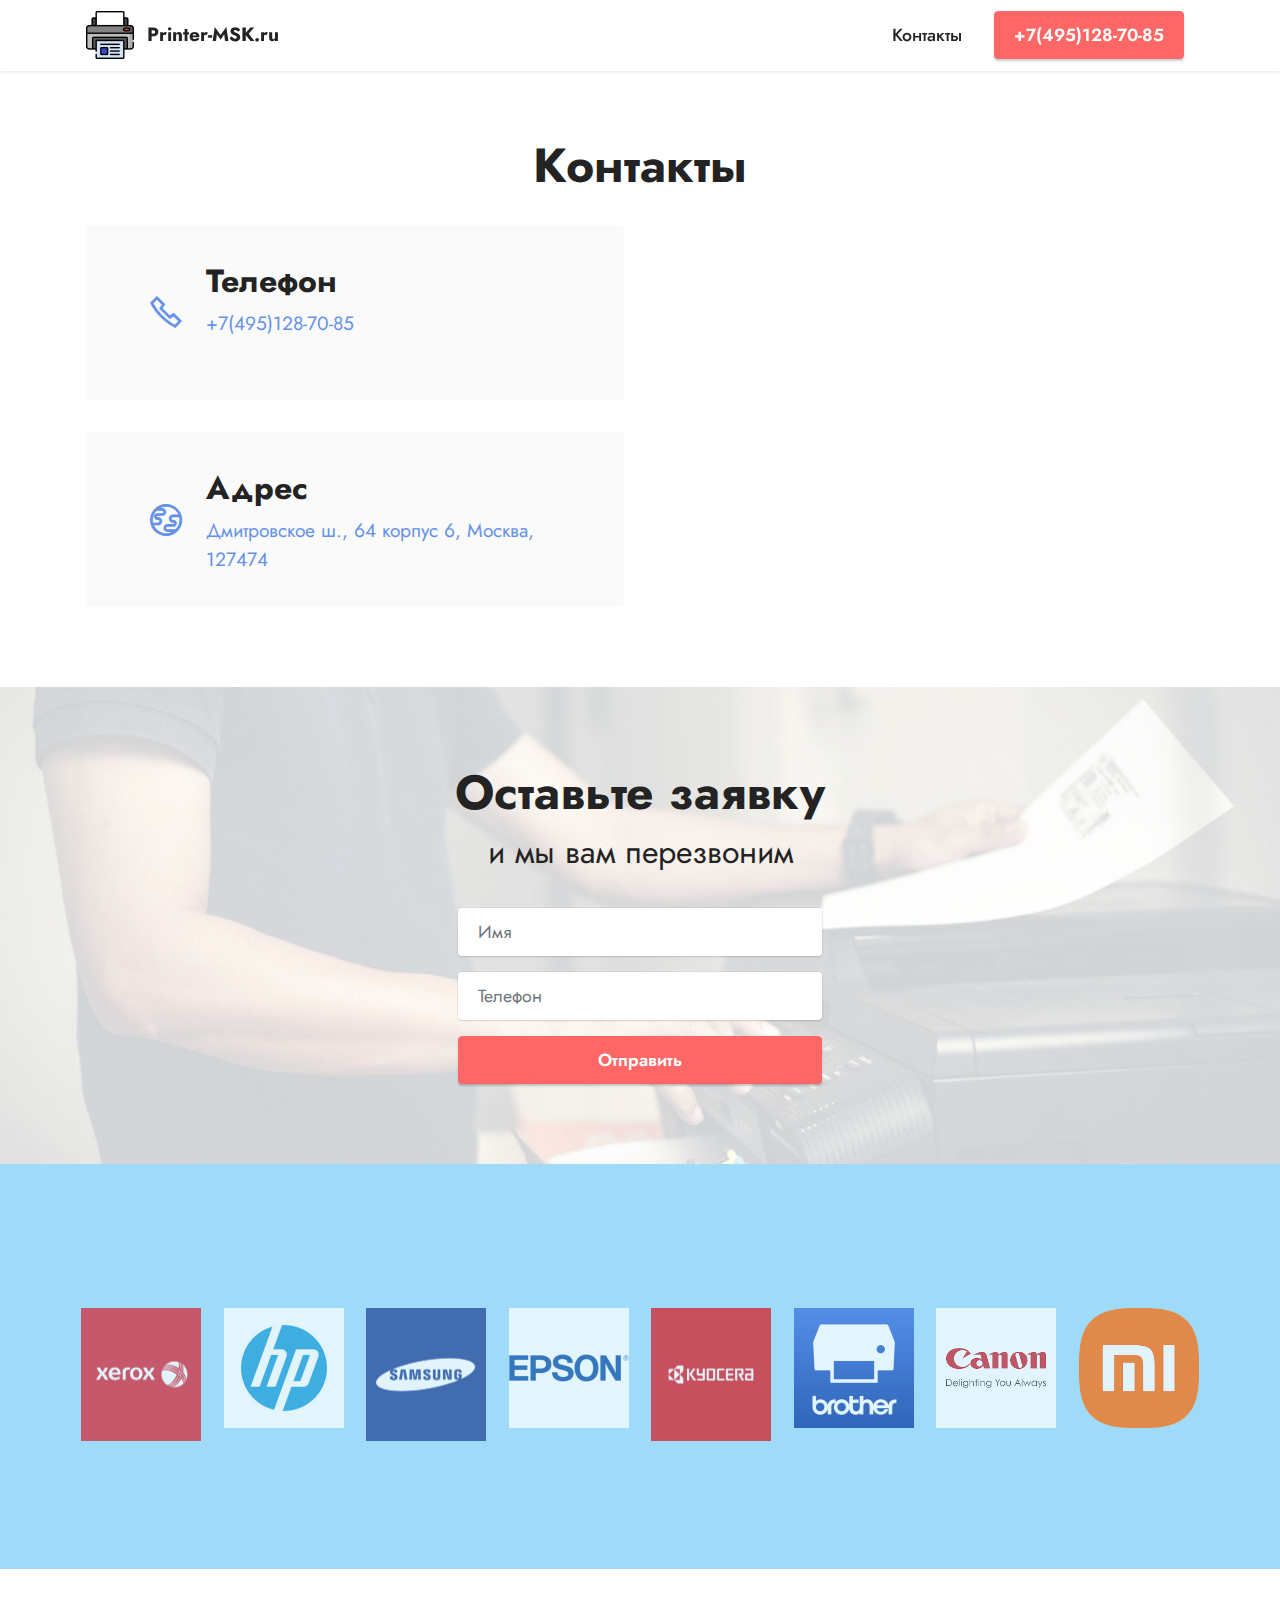
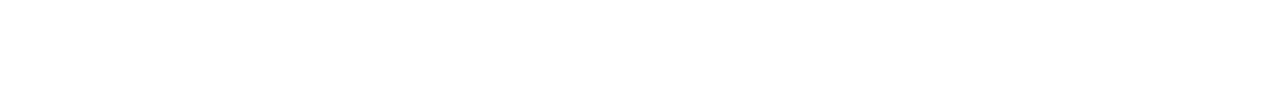
==== kontakti.html @ 03c1679a "Add files via upload" ====
<!DOCTYPE html>
<html  lang="ru">
<head>
  
  <meta charset="UTF-8">
  <meta http-equiv="X-UA-Compatible" content="IE=edge">
  
  <meta name="twitter:card" content="summary_large_image"/>
  <meta name="twitter:image:src" content="">
  <meta property="og:image" content="">
  <meta name="twitter:title" content="Контакты Printer-MSK">
  <meta name="viewport" content="width=device-width, initial-scale=1, minimum-scale=1">
  <link rel="shortcut icon" href="assets/images/3233468-128x128.png" type="image/x-icon">
  <meta name="description" content="Контакты сервисного центра Printer-MSK">
  
  
  <title>Контакты Printer-MSK</title>
  <link rel="stylesheet" href="assets/web/assets/mobirise-icons2/mobirise2.css">
  <link rel="stylesheet" href="assets/bootstrap/css/bootstrap.min.css">
  <link rel="stylesheet" href="assets/bootstrap/css/bootstrap-grid.min.css">
  <link rel="stylesheet" href="assets/bootstrap/css/bootstrap-reboot.min.css">
  <link rel="stylesheet" href="assets/dropdown/css/style.css">
  <link rel="stylesheet" href="assets/socicon/css/styles.css">
  <link rel="stylesheet" href="assets/theme/css/style.css">
  <link rel="preload" href="https://fonts.googleapis.com/css?family=Jost:100,200,300,400,500,600,700,800,900,100i,200i,300i,400i,500i,600i,700i,800i,900i&display=swap" as="style" onload="this.onload=null;this.rel='stylesheet'">
  <noscript><link rel="stylesheet" href="https://fonts.googleapis.com/css?family=Jost:100,200,300,400,500,600,700,800,900,100i,200i,300i,400i,500i,600i,700i,800i,900i&display=swap"></noscript>
  <link rel="preload" as="style" href="assets/mobirise/css/mbr-additional.css"><link rel="stylesheet" href="assets/mobirise/css/mbr-additional.css" type="text/css">
  
  
  
  
</head>
<body>

<!-- Analytics -->
<!-- Yandex.Metrika counter -->
<script type="text/javascript" >
   (function(m,e,t,r,i,k,a){m[i]=m[i]||function(){(m[i].a=m[i].a||[]).push(arguments)};
   m[i].l=1*new Date();
   for (var j = 0; j < document.scripts.length; j++) {if (document.scripts[j].src === r) { return; }}
   k=e.createElement(t),a=e.getElementsByTagName(t)[0],k.async=1,k.src=r,a.parentNode.insertBefore(k,a)})
   (window, document, "script", "https://mc.yandex.ru/metrika/tag.js", "ym");

   ym(92046784, "init", {
        clickmap:true,
        trackLinks:true,
        accurateTrackBounce:true,
        webvisor:true
   });
</script>
<noscript><div><img src="https://mc.yandex.ru/watch/92046784" style="position:absolute; left:-9999px;" alt="" /></div></noscript>
<!-- /Yandex.Metrika counter -->
<!-- /Analytics -->


  
  <section data-bs-version="5.1" class="menu menu2 cid-tsQi8rM2Gf" once="menu" id="menu2-k">
    
    <nav class="navbar navbar-dropdown navbar-fixed-top navbar-expand-lg">
        <div class="container">
            <div class="navbar-brand">
                <span class="navbar-logo">
                    <a href="/">
                        <img src="assets/images/3233468-1-96x96.png" alt="" style="height: 3rem;">
                    </a>
                </span>
                <span class="navbar-caption-wrap"><a class="navbar-caption text-black text-primary display-7" href="/">Printer-MSK.ru</a></span>
            </div>
            <button class="navbar-toggler" type="button" data-toggle="collapse" data-bs-toggle="collapse" data-target="#navbarSupportedContent" data-bs-target="#navbarSupportedContent" aria-controls="navbarNavAltMarkup" aria-expanded="false" aria-label="Toggle navigation">
                <div class="hamburger">
                    <span></span>
                    <span></span>
                    <span></span>
                    <span></span>
                </div>
            </button>
            <div class="collapse navbar-collapse" id="navbarSupportedContent">
                <ul class="navbar-nav nav-dropdown" data-app-modern-menu="true"><li class="nav-item"><a class="nav-link link text-black text-primary display-4" href="page1.html">Контакты</a></li></ul>
                
                <div class="navbar-buttons mbr-section-btn"><a class="btn btn-secondary display-4" href="tel:+74951287085">
                        +7(495)128-70-85</a></div>
            </div>
        </div>
    </nav>
</section>

<section data-bs-version="5.1" class="contacts3 map1 cid-tsOQjcZ8Kl" id="contacts3-h">

    
    
    <div class="container">
        <div class="mbr-section-head">
            <h3 class="mbr-section-title mbr-fonts-style align-center mb-0 display-2">
                <strong>Контакты</strong></h3>
            
        </div>
        <div class="row justify-content-center mt-4">
            <div class="card col-12 col-md-6">
                <div class="card-wrapper">
                    <div class="image-wrapper">
                        <span class="mbr-iconfont mobi-mbri-phone mobi-mbri"></span>
                    </div>
                    <div class="text-wrapper">
                        <h6 class="card-title mbr-fonts-style mb-1 display-5">
                            <strong>Телефон</strong></h6>
                        <p class="mbr-text mbr-fonts-style display-7">
                            <a href="tel:+7(495)128-70-85" class="text-primary">+7(495)128-70-85</a>
                        </p>
                    </div>
                </div>
                <div class="card-wrapper">
                    <div class="image-wrapper">
                        <span class="mbr-iconfont mobi-mbri-globe mobi-mbri"></span>
                    </div>
                    <div class="text-wrapper">
                        <h6 class="card-title mbr-fonts-style mb-1 display-5">
                            <strong>Адрес</strong></h6>
                        <p class="mbr-text mbr-fonts-style display-7">
                            <a href="mailto:info@site.com" class="text-primary">Дмитровское ш., 64 корпус 6, Москва, 127474</a>
                        </p>
                    </div>
                </div>
            </div>
            <div class="map-wrapper col-12 col-md-6">
                <div class="google-map"><iframe frameborder="0" style="border:0" src="https://www.google.com/maps/embed/v1/place?key=AIzaSyCZI5F_k6S1k46ujh0SNrapM89f7mJxd30&amp;q=Дмитровское ш., 64 корпус 6, Москва, 127474" allowfullscreen=""></iframe></div>
            </div>
        </div>
    </div>
</section>

<section data-bs-version="5.1" class="form6 cid-tsP9AJvXRp" id="form6-j">
    
    <div class="mbr-overlay"></div>
    <div class="container">
        <div class="mbr-section-head">
            <h3 class="mbr-section-title mbr-fonts-style align-center mb-0 display-2">
                <strong>Оставьте заявку</strong></h3>
            <h4 class="mbr-section-subtitle mbr-fonts-style align-center mb-0 mt-2 display-5">и мы вам перезвоним<strong><br><em></em></strong></h4>
        </div>
        <div class="row justify-content-center mt-4">
            <div class="col-lg-8 mx-auto mbr-form" data-form-type="formoid">
                <form action="https://mobirise.eu/" method="POST" class="mbr-form form-with-styler mx-auto" data-form-title="Form Name"><input type="hidden" name="email" data-form-email="true" value="EacUHWWs+w2r3+fu6B0LZiO6BNMjtI+cYpuDoU1CkxNSUn59cMRFJnu9eNq7JdjU2PsEpio9bXnf7VV9pPGH0Jb/5uUGToeYgIpfb3OaJuygCZadVzSYn0r6RH3wd8CX">
                    <div class="row">
                        <div hidden="hidden" data-form-alert="" class="alert alert-success col-12">Thanks for filling out the form!</div>
                        <div hidden="hidden" data-form-alert-danger="" class="alert alert-danger col-12">
                            Oops...! some problem!
                        </div>
                    </div>
                    <div class="dragArea row">
                        <div class="col-lg-12 col-md-12 col-sm-12 form-group mb-3" data-for="name">
                            <input type="text" name="name" placeholder="Имя" data-form-field="name" class="form-control" value="" id="name-form6-j">
                        </div>
                        
                        <div data-for="phone" class="col-lg-12 col-md-12 col-sm-12 form-group mb-3">
                            <input type="tel" name="phone" placeholder="Телефон" data-form-field="phone" class="form-control" value="" id="phone-form6-j">
                        </div>
                        <div class="col-auto mbr-section-btn align-center"><button type="submit" class="btn btn-secondary display-4">Отправить</button></div>
                    </div>
                </form>
            </div>
        </div>
    </div>
</section>

<section data-bs-version="5.1" class="clients1 cid-tsP9znEBJi" id="clients1-i">
    
    <div class="images-container container">
        <div class="mbr-section-head">
            
            
            
        </div>
        <div class="row justify-content-center mt-4">
            <div class="col-md-3 card">
                <img src="assets/images/447113-240x267.png" alt="Mobirise Website Builder">
            </div>
            <div class="col-md-3 card">
                <img src="assets/images/sm1620818866-240x240.jpg" alt="Mobirise Website Builder">
            </div>
            <div class="col-md-3 card">
                <img src="assets/images/164712-240x267.png" alt="Mobirise Website Builder">
            </div>
            <div class="col-md-3 card">
                <img src="assets/images/2252118062-240x240.png" alt="Mobirise Website Builder">
            </div>
            <div class="col-md-3 card">
                <img src="assets/images/447217-240x267.png" alt="Mobirise Website Builder">
            </div>
            <div class="col-md-3 card">
                <img src="assets/images/unnamed-240x240.png" alt="Mobirise Website Builder">
            </div>
            <div class="col-md-3 card">
                <img src="assets/images/images-225x225.png" alt="Mobirise Website Builder">
            </div>
            <div class="col-md-3 card">
                <img src="assets/images/xiaomi-logo-2021-.svg-200x200.png" alt="Mobirise Website Builder">
            </div>
        </div>
    </div>
</section>

<section data-bs-version="5.1" class="footer3 cid-trq1svcQj8 mbr-reveal" once="footers" id="footer3-g">

    

    

    <div class="container">
        <div class="media-container-row align-center mbr-white">
            
            
            <div class="row row-copirayt">
                <p class="mbr-text mb-0 mbr-fonts-style mbr-white align-center display-7">
                    © Copyright 2023 <a href="http://printer-msk.ru" class="text-primary">Printer-MSK</a>. Все права защищены.
                </p>
            </div>
        </div>
    </div>
</section><section><a href="https://mobiri.se"></a><a href="https://mobiri.se"></a></section><script src="assets/bootstrap/js/bootstrap.bundle.min.js"></script>  <script src="assets/smoothscroll/smooth-scroll.js"></script>  <script src="assets/ytplayer/index.js"></script>  <script src="assets/dropdown/js/navbar-dropdown.js"></script>  <script src="assets/theme/js/script.js"></script>  <script src="assets/formoid/formoid.min.js"></script>  
  
  
</body>
</html>
---- assets/web/assets/mobirise-icons2/mobirise2.css ----
@font-face {
  font-family: 'Moririse2';
  font-display: swap;
  src:  url('mobirise2.eot?f2bix4');
  src:  url('mobirise2.eot?f2bix4#iefix') format('embedded-opentype'),
    url('mobirise2.ttf?f2bix4') format('truetype'),
    url('mobirise2.woff?f2bix4') format('woff'),
    url('mobirise2.svg?f2bix4#mobirise2') format('svg');
  font-weight: normal;
  font-style: normal;
}

[class^="mobi-"], [class*=" mobi-"] {
  /* use !important to prevent issues with browser extensions that change fonts */
  font-family: 'Moririse2' !important;
  speak: none;
  font-style: normal;
  font-weight: normal;
  font-variant: normal;
  text-transform: none;
  line-height: 1;

  /* Better Font Rendering =========== */
  -webkit-font-smoothing: antialiased;
  -moz-osx-font-smoothing: grayscale;
}

.mobi-mbri-add-submenu:before {
  content: "\e900";
}
.mobi-mbri-alert:before {
  content: "\e901";
}
.mobi-mbri-align-center:before {
  content: "\e902";
}
.mobi-mbri-align-justify:before {
  content: "\e903";
}
.mobi-mbri-align-left:before {
  content: "\e904";
}
.mobi-mbri-align-right:before {
  content: "\e905";
}
.mobi-mbri-android:before {
  content: "\e906";
}
.mobi-mbri-apple:before {
  content: "\e907";
}
.mobi-mbri-arrow-down:before {
  content: "\e908";
}
.mobi-mbri-arrow-next:before {
  content: "\e909";
}
.mobi-mbri-arrow-prev:before {
  content: "\e90a";
}
.mobi-mbri-arrow-up:before {
  content: "\e90b";
}
.mobi-mbri-bold:before {
  content: "\e90c";
}
.mobi-mbri-bookmark:before {
  content: "\e90d";
}
.mobi-mbri-bootstrap:before {
  content: "\e90e";
}
.mobi-mbri-briefcase:before {
  content: "\e90f";
}
.mobi-mbri-browse:before {
  content: "\e910";
}
.mobi-mbri-bulleted-list:before {
  content: "\e911";
}
.mobi-mbri-calendar:before {
  content: "\e912";
}
.mobi-mbri-camera:before {
  content: "\e913";
}
.mobi-mbri-cart-add:before {
  content: "\e914";
}
.mobi-mbri-cart-full:before {
  content: "\e915";
}
.mobi-mbri-cash:before {
  content: "\e916";
}
.mobi-mbri-change-style:before {
  content: "\e917";
}
.mobi-mbri-chat:before {
  content: "\e918";
}
.mobi-mbri-clock:before {
  content: "\e919";
}
.mobi-mbri-close:before {
  content: "\e91a";
}
.mobi-mbri-cloud:before {
  content: "\e91b";
}
.mobi-mbri-code:before {
  content: "\e91c";
}
.mobi-mbri-contact-form:before {
  content: "\e91d";
}
.mobi-mbri-credit-card:before {
  content: "\e91e";
}
.mobi-mbri-cursor-click:before {
  content: "\e91f";
}
.mobi-mbri-cust-feedback:before {
  content: "\e920";
}
.mobi-mbri-database:before {
  content: "\e921";
}
.mobi-mbri-delivery:before {
  content: "\e922";
}
.mobi-mbri-desktop:before {
  content: "\e923";
}
.mobi-mbri-devices:before {
  content: "\e924";
}
.mobi-mbri-down:before {
  content: "\e925";
}
.mobi-mbri-download-2:before {
  content: "\e926";
}
.mobi-mbri-download:before {
  content: "\e927";
}
.mobi-mbri-drag-n-drop-2:before {
  content: "\e928";
}
.mobi-mbri-drag-n-drop:before {
  content: "\e929";
}
.mobi-mbri-edit-2:before {
  content: "\e92a";
}
.mobi-mbri-edit:before {
  content: "\e92b";
}
.mobi-mbri-error:before {
  content: "\e92c";
}
.mobi-mbri-extension:before {
  content: "\e92d";
}
.mobi-mbri-features:before {
  content: "\e92e";
}
.mobi-mbri-file:before {
  content: "\e92f";
}
.mobi-mbri-flag:before {
  content: "\e930";
}
.mobi-mbri-folder:before {
  content: "\e931";
}
.mobi-mbri-gift:before {
  content: "\e932";
}
.mobi-mbri-github:before {
  content: "\e933";
}
.mobi-mbri-globe-2:before {
  content: "\e934";
}
.mobi-mbri-globe:before {
  content: "\e935";
}
.mobi-mbri-growing-chart:before {
  content: "\e936";
}
.mobi-mbri-hearth:before {
  content: "\e937";
}
.mobi-mbri-help:before {
  content: "\e938";
}
.mobi-mbri-home:before {
  content: "\e939";
}
.mobi-mbri-hot-cup:before {
  content: "\e93a";
}
.mobi-mbri-idea:before {
  content: "\e93b";
}
.mobi-mbri-image-gallery:before {
  content: "\e93c";
}
.mobi-mbri-image-slider:before {
  content: "\e93d";
}
.mobi-mbri-info:before {
  content: "\e93e";
}
.mobi-mbri-italic:before {
  content: "\e93f";
}
.mobi-mbri-key:before {
  content: "\e940";
}
.mobi-mbri-laptop:before {
  content: "\e941";
}
.mobi-mbri-layers:before {
  content: "\e942";
}
.mobi-mbri-left-right:before {
  content: "\e943";
}
.mobi-mbri-left:before {
  content: "\e944";
}
.mobi-mbri-letter:before {
  content: "\e945";
}
.mobi-mbri-like:before {
  content: "\e946";
}
.mobi-mbri-link:before {
  content: "\e947";
}
.mobi-mbri-lock:before {
  content: "\e948";
}
.mobi-mbri-login:before {
  content: "\e949";
}
.mobi-mbri-logout:before {
  content: "\e94a";
}
.mobi-mbri-magic-stick:before {
  content: "\e94b";
}
.mobi-mbri-map-pin:before {
  content: "\e94c";
}
.mobi-mbri-menu:before {
  content: "\e94d";
}
.mobi-mbri-mobile-2:before {
  content: "\e94e";
}
.mobi-mbri-mobile-horizontal:before {
  content: "\e94f";
}
.mobi-mbri-mobile:before {
  content: "\e950";
}
.mobi-mbri-mobirise:before {
  content: "\e951";
}
.mobi-mbri-more-horizontal:before {
  content: "\e952";
}
.mobi-mbri-more-vertical:before {
  content: "\e953";
}
.mobi-mbri-music:before {
  content: "\e954";
}
.mobi-mbri-new-file:before {
  content: "\e955";
}
.mobi-mbri-numbered-list:before {
  content: "\e956";
}
.mobi-mbri-opened-folder:before {
  content: "\e957";
}
.mobi-mbri-pages:before {
  content: "\e958";
}
.mobi-mbri-paper-plane:before {
  content: "\e959";
}
.mobi-mbri-paperclip:before {
  content: "\e95a";
}
.mobi-mbri-phone:before {
  content: "\e95b";
}
.mobi-mbri-photo:before {
  content: "\e95c";
}
.mobi-mbri-photos:before {
  content: "\e95d";
}
.mobi-mbri-pin:before {
  content: "\e95e";
}
.mobi-mbri-play:before {
  content: "\e95f";
}
.mobi-mbri-plus:before {
  content: "\e960";
}
.mobi-mbri-preview:before {
  content: "\e961";
}
.mobi-mbri-print:before {
  content: "\e962";
}
.mobi-mbri-protect:before {
  content: "\e963";
}
.mobi-mbri-question:before {
  content: "\e964";
}
.mobi-mbri-quote-left:before {
  content: "\e965";
}
.mobi-mbri-quote-right:before {
  content: "\e966";
}
.mobi-mbri-redo:before {
  content: "\e967";
}
.mobi-mbri-refresh:before {
  content: "\e968";
}
.mobi-mbri-responsive-2:before {
  content: "\e969";
}
.mobi-mbri-responsive:before {
  content: "\e96a";
}
.mobi-mbri-right:before {
  content: "\e96b";
}
.mobi-mbri-rocket:before {
  content: "\e96c";
}
.mobi-mbri-sad-face:before {
  content: "\e96d";
}
.mobi-mbri-sale:before {
  content: "\e96e";
}
.mobi-mbri-save:before {
  content: "\e96f";
}
.mobi-mbri-search:before {
  content: "\e970";
}
.mobi-mbri-setting-2:before {
  content: "\e971";
}
.mobi-mbri-setting-3:before {
  content: "\e972";
}
.mobi-mbri-setting:before {
  content: "\e973";
}
.mobi-mbri-share:before {
  content: "\e974";
}
.mobi-mbri-shopping-bag:before {
  content: "\e975";
}
.mobi-mbri-shopping-basket:before {
  content: "\e976";
}
.mobi-mbri-shopping-cart:before {
  content: "\e977";
}
.mobi-mbri-sites:before {
  content: "\e978";
}
.mobi-mbri-smile-face:before {
  content: "\e979";
}
.mobi-mbri-speed:before {
  content: "\e97a";
}
.mobi-mbri-star:before {
  content: "\e97b";
}
.mobi-mbri-success:before {
  content: "\e97c";
}
.mobi-mbri-sun:before {
  content: "\e97d";
}
.mobi-mbri-sun2:before {
  content: "\e97e";
}
.mobi-mbri-tablet-vertical:before {
  content: "\e97f";
}
.mobi-mbri-tablet:before {
  content: "\e980";
}
.mobi-mbri-target:before {
  content: "\e981";
}
.mobi-mbri-timer:before {
  content: "\e982";
}
.mobi-mbri-to-ftp:before {
  content: "\e983";
}
.mobi-mbri-to-local-drive:before {
  content: "\e984";
}
.mobi-mbri-touch-swipe:before {
  content: "\e985";
}
.mobi-mbri-touch:before {
  content: "\e986";
}
.mobi-mbri-trash:before {
  content: "\e987";
}
.mobi-mbri-underline:before {
  content: "\e988";
}
.mobi-mbri-undo:before {
  content: "\e989";
}
.mobi-mbri-unlink:before {
  content: "\e98a";
}
.mobi-mbri-unlock:before {
  content: "\e98b";
}
.mobi-mbri-up-down:before {
  content: "\e98c";
}
.mobi-mbri-up:before {
  content: "\e98d";
}
.mobi-mbri-update:before {
  content: "\e98e";
}
.mobi-mbri-upload-2:before {
  content: "\e98f";
}
.mobi-mbri-upload:before {
  content: "\e990";
}
.mobi-mbri-user-2:before {
  content: "\e991";
}
.mobi-mbri-user:before {
  content: "\e992";
}
.mobi-mbri-users:before {
  content: "\e993";
}
.mobi-mbri-video-play:before {
  content: "\e994";
}
.mobi-mbri-video:before {
  content: "\e995";
}
.mobi-mbri-watch:before {
  content: "\e996";
}
.mobi-mbri-website-theme-2:before {
  content: "\e997";
}
.mobi-mbri-website-theme:before {
  content: "\e998";
}
.mobi-mbri-wifi:before {
  content: "\e999";
}
.mobi-mbri-windows:before {
  content: "\e99a";
}
.mobi-mbri-zoom-in:before {
  content: "\e99b";
}
.mobi-mbri-zoom-out:before {
  content: "\e99c";
}
---- assets/dropdown/css/style.css ----
.navbar-dropdown {
  left: 0;
  padding: 0;
  position: absolute;
  right: 0;
  top: 0;
  transition: all 0.45s ease;
  z-index: 1030;
  background: #282828; }
  .navbar-dropdown .navbar-logo {
    margin-right: 0.8rem;
    transition: margin 0.3s ease-in-out;
    vertical-align: middle; }
    .navbar-dropdown .navbar-logo img {
      height: 3.125rem;
      transition: all 0.3s ease-in-out; }
    .navbar-dropdown .navbar-logo.mbr-iconfont {
      font-size: 3.125rem;
      line-height: 3.125rem; }
  .navbar-dropdown .navbar-caption {
    font-weight: 700;
    white-space: normal;
    vertical-align: -4px;
    line-height: 3.125rem !important; }
    .navbar-dropdown .navbar-caption, .navbar-dropdown .navbar-caption:hover {
      color: inherit;
      text-decoration: none; }
  .navbar-dropdown .mbr-iconfont + .navbar-caption {
    vertical-align: -1px; }
  .navbar-dropdown.navbar-fixed-top {
    position: fixed; }
  .navbar-dropdown .navbar-brand span {
    vertical-align: -4px; }
  .navbar-dropdown.bg-color.transparent {
    background: none; }
  .navbar-dropdown.navbar-short .navbar-brand {
    padding: 0.625rem 0; }
    .navbar-dropdown.navbar-short .navbar-brand span {
      vertical-align: -1px; }
  .navbar-dropdown.navbar-short .navbar-caption {
    line-height: 2.375rem !important;
    vertical-align: -2px; }
  .navbar-dropdown.navbar-short .navbar-logo {
    margin-right: 0.5rem; }
    .navbar-dropdown.navbar-short .navbar-logo img {
      height: 2.375rem; }
    .navbar-dropdown.navbar-short .navbar-logo.mbr-iconfont {
      font-size: 2.375rem;
      line-height: 2.375rem; }
  .navbar-dropdown.navbar-short .mbr-table-cell {
    height: 3.625rem; }
  .navbar-dropdown .navbar-close {
    left: 0.6875rem;
    position: fixed;
    top: 0.75rem;
    z-index: 1000; }
  .navbar-dropdown .hamburger-icon {
    content: "";
    display: inline-block;
    vertical-align: middle;
    width: 16px;
    -webkit-box-shadow: 0 -6px 0 1px #282828,0 0 0 1px #282828,0 6px 0 1px #282828;
    -moz-box-shadow: 0 -6px 0 1px #282828,0 0 0 1px #282828,0 6px 0 1px #282828;
    box-shadow: 0 -6px 0 1px #282828,0 0 0 1px #282828,0 6px 0 1px #282828; }

.dropdown-menu .dropdown-toggle[data-toggle="dropdown-submenu"]::after {
  border-bottom: 0.35em solid transparent;
  border-left: 0.35em solid;
  border-right: 0;
  border-top: 0.35em solid transparent;
  margin-left: 0.3rem; }

.dropdown-menu .dropdown-item:focus {
  outline: 0; }

.nav-dropdown {
  font-size: 0.75rem;
  font-weight: 500;
  height: auto !important; }
  .nav-dropdown .nav-btn {
    padding-left: 1rem; }
  .nav-dropdown .link {
    margin: .667em 1.667em;
    font-weight: 500;
    padding: 0;
    transition: color .2s ease-in-out; }
    .nav-dropdown .link.dropdown-toggle {
      margin-right: 2.583em; }
      .nav-dropdown .link.dropdown-toggle::after {
        margin-left: .25rem;
        border-top: 0.35em solid;
        border-right: 0.35em solid transparent;
        border-left: 0.35em solid transparent;
        border-bottom: 0; }
      .nav-dropdown .link.dropdown-toggle[aria-expanded="true"] {
        margin: 0;
        padding: 0.667em 3.263em  0.667em 1.667em; }
  .nav-dropdown .link::after,
  .nav-dropdown .dropdown-item::after {
    color: inherit; }
  .nav-dropdown .btn {
    font-size: 0.75rem;
    font-weight: 700;
    letter-spacing: 0;
    margin-bottom: 0;
    padding-left: 1.25rem;
    padding-right: 1.25rem; }
  .nav-dropdown .dropdown-menu {
    border-radius: 0;
    border: 0;
    left: 0;
    margin: 0;
    padding-bottom: 1.25rem;
    padding-top: 1.25rem;
    position: relative; }
  .nav-dropdown .dropdown-submenu {
    margin-left: 0.125rem;
    top: 0; }
  .nav-dropdown .dropdown-item {
    font-weight: 500;
    line-height: 2;
    padding: 0.3846em 4.615em 0.3846em 1.5385em;
    position: relative;
    transition: color .2s ease-in-out, background-color .2s ease-in-out; }
    .nav-dropdown .dropdown-item::after {
      margin-top: -0.3077em;
      position: absolute;
      right: 1.1538em;
      top: 50%; }
    .nav-dropdown .dropdown-item:focus, .nav-dropdown .dropdown-item:hover {
      background: none; }

@media (max-width: 767px) {
  .nav-dropdown.navbar-toggleable-sm {
    bottom: 0;
    display: none;
    left: 0;
    overflow-x: hidden;
    position: fixed;
    top: 0;
    transform: translateX(-100%);
    -ms-transform: translateX(-100%);
    -webkit-transform: translateX(-100%);
    width: 18.75rem;
    z-index: 999; } }
.nav-dropdown.navbar-toggleable-xl {
  bottom: 0;
  display: none;
  left: 0;
  overflow-x: hidden;
  position: fixed;
  top: 0;
  transform: translateX(-100%);
  -ms-transform: translateX(-100%);
  -webkit-transform: translateX(-100%);
  width: 18.75rem;
  z-index: 999; }

.nav-dropdown-sm {
  display: block !important;
  overflow-x: hidden;
  overflow: auto;
  padding-top: 3.875rem; }
  .nav-dropdown-sm::after {
    content: "";
    display: block;
    height: 3rem;
    width: 100%; }
  .nav-dropdown-sm.collapse.in ~ .navbar-close {
    display: block !important; }
  .nav-dropdown-sm.collapsing, .nav-dropdown-sm.collapse.in {
    transform: translateX(0);
    -ms-transform: translateX(0);
    -webkit-transform: translateX(0);
    transition: all 0.25s ease-out;
    -webkit-transition: all 0.25s ease-out;
    background: #282828; }
  .nav-dropdown-sm.collapsing[aria-expanded="false"] {
    transform: translateX(-100%);
    -ms-transform: translateX(-100%);
    -webkit-transform: translateX(-100%); }
  .nav-dropdown-sm .nav-item {
    display: block;
    margin-left: 0 !important;
    padding-left: 0; }
  .nav-dropdown-sm .link,
  .nav-dropdown-sm .dropdown-item {
    border-top: 1px dotted rgba(255, 255, 255, 0.1);
    font-size: 0.8125rem;
    line-height: 1.6;
    margin: 0 !important;
    padding: 0.875rem 2.4rem 0.875rem 1.5625rem !important;
    position: relative;
    white-space: normal; }
    .nav-dropdown-sm .link:focus, .nav-dropdown-sm .link:hover,
    .nav-dropdown-sm .dropdown-item:focus,
    .nav-dropdown-sm .dropdown-item:hover {
      background: rgba(0, 0, 0, 0.2) !important;
      color: #c0a375; }
  .nav-dropdown-sm .nav-btn {
    position: relative;
    padding: 1.5625rem 1.5625rem 0 1.5625rem; }
    .nav-dropdown-sm .nav-btn::before {
      border-top: 1px dotted rgba(255, 255, 255, 0.1);
      content: "";
      left: 0;
      position: absolute;
      top: 0;
      width: 100%; }
    .nav-dropdown-sm .nav-btn + .nav-btn {
      padding-top: 0.625rem; }
      .nav-dropdown-sm .nav-btn + .nav-btn::before {
        display: none; }
  .nav-dropdown-sm .btn {
    padding: 0.625rem 0; }
  .nav-dropdown-sm .dropdown-toggle[data-toggle="dropdown-submenu"]::after {
    margin-left: .25rem;
    border-top: 0.35em solid;
    border-right: 0.35em solid transparent;
    border-left: 0.35em solid transparent;
    border-bottom: 0; }
  .nav-dropdown-sm .dropdown-toggle[data-toggle="dropdown-submenu"][aria-expanded="true"]::after {
    border-top: 0;
    border-right: 0.35em solid transparent;
    border-left: 0.35em solid transparent;
    border-bottom: 0.35em solid; }
  .nav-dropdown-sm .dropdown-menu {
    margin: 0;
    padding: 0;
    position: relative;
    top: 0;
    left: 0;
    width: 100%;
    border: 0;
    float: none;
    border-radius: 0;
    background: none; }
  .nav-dropdown-sm .dropdown-submenu {
    left: 100%;
    margin-left: 0.125rem;
    margin-top: -1.25rem;
    top: 0; }

.navbar-toggleable-sm .nav-dropdown .dropdown-menu {
  position: absolute; }

.navbar-toggleable-sm .nav-dropdown .dropdown-submenu {
  left: 100%;
  margin-left: 0.125rem;
  margin-top: -1.25rem;
  top: 0; }

.navbar-toggleable-sm.opened .nav-dropdown .dropdown-menu {
  position: relative; }

.navbar-toggleable-sm.opened .nav-dropdown .dropdown-submenu {
  left: 0;
  margin-left: 00rem;
  margin-top: 0rem;
  top: 0; }

.is-builder .nav-dropdown.collapsing {
  transition: none !important; }
---- assets/socicon/css/styles.css ----
@charset "UTF-8";

@font-face {
  font-family: 'Socicon';
  src:  url('../fonts/socicon.eot');
  src:  url('../fonts/socicon.eot?#iefix') format('embedded-opentype'),
    url('../fonts/socicon.woff2') format('woff2'),
    url('../fonts/socicon.ttf') format('truetype'),
    url('../fonts/socicon.woff') format('woff'),
    url('../fonts/socicon.svg#socicon') format('svg');
  font-weight: normal;
  font-style: normal;
  font-display: swap;
}

[data-icon]:before {
  font-family: "socicon" !important;
  content: attr(data-icon);
  font-style: normal !important;
  font-weight: normal !important;
  font-variant: normal !important;
  text-transform: none !important;
  speak: none;
  line-height: 1;
  -webkit-font-smoothing: antialiased;
  -moz-osx-font-smoothing: grayscale;
}

[class^="socicon-"], [class*=" socicon-"] {
  /* use !important to prevent issues with browser extensions that change fonts */
  font-family: 'Socicon' !important;
  speak: none;
  font-style: normal;
  font-weight: normal;
  font-variant: normal;
  text-transform: none;
  line-height: 1;

  /* Better Font Rendering =========== */
  -webkit-font-smoothing: antialiased;
  -moz-osx-font-smoothing: grayscale;
}

.socicon-eitaa:before {
  content: "\e97c";
}
.socicon-soroush:before {
  content: "\e97d";
}
.socicon-bale:before {
  content: "\e97e";
}
.socicon-zazzle:before {
  content: "\e97b";
}
.socicon-society6:before {
  content: "\e97a";
}
.socicon-redbubble:before {
  content: "\e979";
}
.socicon-avvo:before {
  content: "\e978";
}
.socicon-stitcher:before {
  content: "\e977";
}
.socicon-googlehangouts:before {
  content: "\e974";
}
.socicon-dlive:before {
  content: "\e975";
}
.socicon-vsco:before {
  content: "\e976";
}
.socicon-flipboard:before {
  content: "\e973";
}
.socicon-ubuntu:before {
  content: "\e958";
}
.socicon-artstation:before {
  content: "\e959";
}
.socicon-invision:before {
  content: "\e95a";
}
.socicon-torial:before {
  content: "\e95b";
}
.socicon-collectorz:before {
  content: "\e95c";
}
.socicon-seenthis:before {
  content: "\e95d";
}
.socicon-googleplaymusic:before {
  content: "\e95e";
}
.socicon-debian:before {
  content: "\e95f";
}
.socicon-filmfreeway:before {
  content: "\e960";
}
.socicon-gnome:before {
  content: "\e961";
}
.socicon-itchio:before {
  content: "\e962";
}
.socicon-jamendo:before {
  content: "\e963";
}
.socicon-mix:before {
  content: "\e964";
}
.socicon-sharepoint:before {
  content: "\e965";
}
.socicon-tinder:before {
  content: "\e966";
}
.socicon-windguru:before {
  content: "\e967";
}
.socicon-cdbaby:before {
  content: "\e968";
}
.socicon-elementaryos:before {
  content: "\e969";
}
.socicon-stage32:before {
  content: "\e96a";
}
.socicon-tiktok:before {
  content: "\e96b";
}
.socicon-gitter:before {
  content: "\e96c";
}
.socicon-letterboxd:before {
  content: "\e96d";
}
.socicon-threema:before {
  content: "\e96e";
}
.socicon-splice:before {
  content: "\e96f";
}
.socicon-metapop:before {
  content: "\e970";
}
.socicon-naver:before {
  content: "\e971";
}
.socicon-remote:before {
  content: "\e972";
}
.socicon-internet:before {
  content: "\e957";
}
.socicon-moddb:before {
  content: "\e94b";
}
.socicon-indiedb:before {
  content: "\e94c";
}
.socicon-traxsource:before {
  content: "\e94d";
}
.socicon-gamefor:before {
  content: "\e94e";
}
.socicon-pixiv:before {
  content: "\e94f";
}
.socicon-myanimelist:before {
  content: "\e950";
}
.socicon-blackberry:before {
  content: "\e951";
}
.socicon-wickr:before {
  content: "\e952";
}
.socicon-spip:before {
  content: "\e953";
}
.socicon-napster:before {
  content: "\e954";
}
.socicon-beatport:before {
  content: "\e955";
}
.socicon-hackerone:before {
  content: "\e956";
}
.socicon-hackernews:before {
  content: "\e946";
}
.socicon-smashwords:before {
  content: "\e947";
}
.socicon-kobo:before {
  content: "\e948";
}
.socicon-bookbub:before {
  content: "\e949";
}
.socicon-mailru:before {
  content: "\e94a";
}
.socicon-gitlab:before {
  content: "\e945";
}
.socicon-instructables:before {
  content: "\e944";
}
.socicon-portfolio:before {
  content: "\e943";
}
.socicon-codered:before {
  content: "\e940";
}
.socicon-origin:before {
  content: "\e941";
}
.socicon-nextdoor:before {
  content: "\e942";
}
.socicon-udemy:before {
  content: "\e93f";
}
.socicon-livemaster:before {
  content: "\e93e";
}
.socicon-crunchbase:before {
  content: "\e93b";
}
.socicon-homefy:before {
  content: "\e93c";
}
.socicon-calendly:before {
  content: "\e93d";
}
.socicon-realtor:before {
  content: "\e90f";
}
.socicon-tidal:before {
  content: "\e910";
}
.socicon-qobuz:before {
  content: "\e911";
}
.socicon-natgeo:before {
  content: "\e912";
}
.socicon-mastodon:before {
  content: "\e913";
}
.socicon-unsplash:before {
  content: "\e914";
}
.socicon-homeadvisor:before {
  content: "\e915";
}
.socicon-angieslist:before {
  content: "\e916";
}
.socicon-codepen:before {
  content: "\e917";
}
.socicon-slack:before {
  content: "\e918";
}
.socicon-openaigym:before {
  content: "\e919";
}
.socicon-logmein:before {
  content: "\e91a";
}
.socicon-fiverr:before {
  content: "\e91b";
}
.socicon-gotomeeting:before {
  content: "\e91c";
}
.socicon-aliexpress:before {
  content: "\e91d";
}
.socicon-guru:before {
  content: "\e91e";
}
.socicon-appstore:before {
  content: "\e91f";
}
.socicon-homes:before {
  content: "\e920";
}
.socicon-zoom:before {
  content: "\e921";
}
.socicon-alibaba:before {
  content: "\e922";
}
.socicon-craigslist:before {
  content: "\e923";
}
.socicon-wix:before {
  content: "\e924";
}
.socicon-redfin:before {
  content: "\e925";
}
.socicon-googlecalendar:before {
  content: "\e926";
}
.socicon-shopify:before {
  content: "\e927";
}
.socicon-freelancer:before {
  content: "\e928";
}
.socicon-seedrs:before {
  content: "\e929";
}
.socicon-bing:before {
  content: "\e92a";
}
.socicon-doodle:before {
  content: "\e92b";
}
.socicon-bonanza:before {
  content: "\e92c";
}
.socicon-squarespace:before {
  content: "\e92d";
}
.socicon-toptal:before {
  content: "\e92e";
}
.socicon-gust:before {
  content: "\e92f";
}
.socicon-ask:before {
  content: "\e930";
}
.socicon-trulia:before {
  content: "\e931";
}
.socicon-loomly:before {
  content: "\e932";
}
.socicon-ghost:before {
  content: "\e933";
}
.socicon-upwork:before {
  content: "\e934";
}
.socicon-fundable:before {
  content: "\e935";
}
.socicon-booking:before {
  content: "\e936";
}
.socicon-googlemaps:before {
  content: "\e937";
}
.socicon-zillow:before {
  content: "\e938";
}
.socicon-niconico:before {
  content: "\e939";
}
.socicon-toneden:before {
  content: "\e93a";
}
.socicon-augment:before {
  content: "\e908";
}
.socicon-bitbucket:before {
  content: "\e909";
}
.socicon-fyuse:before {
  content: "\e90a";
}
.socicon-yt-gaming:before {
  content: "\e90b";
}
.socicon-sketchfab:before {
  content: "\e90c";
}
.socicon-mobcrush:before {
  content: "\e90d";
}
.socicon-microsoft:before {
  content: "\e90e";
}
.socicon-pandora:before {
  content: "\e907";
}
.socicon-messenger:before {
  content: "\e906";
}
.socicon-gamewisp:before {
  content: "\e905";
}
.socicon-bloglovin:before {
  content: "\e904";
}
.socicon-tunein:before {
  content: "\e903";
}
.socicon-gamejolt:before {
  content: "\e901";
}
.socicon-trello:before {
  content: "\e902";
}
.socicon-spreadshirt:before {
  content: "\e900";
}
.socicon-500px:before {
  content: "\e000";
}
.socicon-8tracks:before {
  content: "\e001";
}
.socicon-airbnb:before {
  content: "\e002";
}
.socicon-alliance:before {
  content: "\e003";
}
.socicon-amazon:before {
  content: "\e004";
}
.socicon-amplement:before {
  content: "\e005";
}
.socicon-android:before {
  content: "\e006";
}
.socicon-angellist:before {
  content: "\e007";
}
.socicon-apple:before {
  content: "\e008";
}
.socicon-appnet:before {
  content: "\e009";
}
.socicon-baidu:before {
  content: "\e00a";
}
.socicon-bandcamp:before {
  content: "\e00b";
}
.socicon-battlenet:before {
  content: "\e00c";
}
.socicon-mixer:before {
  content: "\e00d";
}
.socicon-bebee:before {
  content: "\e00e";
}
.socicon-bebo:before {
  content: "\e00f";
}
.socicon-behance:before {
  content: "\e010";
}
.socicon-blizzard:before {
  content: "\e011";
}
.socicon-blogger:before {
  content: "\e012";
}
.socicon-buffer:before {
  content: "\e013";
}
.socicon-chrome:before {
  content: "\e014";
}
.socicon-coderwall:before {
  content: "\e015";
}
.socicon-curse:before {
  content: "\e016";
}
.socicon-dailymotion:before {
  content: "\e017";
}
.socicon-deezer:before {
  content: "\e018";
}
.socicon-delicious:before {
  content: "\e019";
}
.socicon-deviantart:before {
  content: "\e01a";
}
.socicon-diablo:before {
  content: "\e01b";
}
.socicon-digg:before {
  content: "\e01c";
}
.socicon-discord:before {
  content: "\e01d";
}
.socicon-disqus:before {
  content: "\e01e";
}
.socicon-douban:before {
  content: "\e01f";
}
.socicon-draugiem:before {
  content: "\e020";
}
.socicon-dribbble:before {
  content: "\e021";
}
.socicon-drupal:before {
  content: "\e022";
}
.socicon-ebay:before {
  content: "\e023";
}
.socicon-ello:before {
  content: "\e024";
}
.socicon-endomodo:before {
  content: "\e025";
}
.socicon-envato:before {
  content: "\e026";
}
.socicon-etsy:before {
  content: "\e027";
}
.socicon-facebook:before {
  content: "\e028";
}
.socicon-feedburner:before {
  content: "\e029";
}
.socicon-filmweb:before {
  content: "\e02a";
}
.socicon-firefox:before {
  content: "\e02b";
}
.socicon-flattr:before {
  content: "\e02c";
}
.socicon-flickr:before {
  content: "\e02d";
}
.socicon-formulr:before {
  content: "\e02e";
}
.socicon-forrst:before {
  content: "\e02f";
}
.socicon-foursquare:before {
  content: "\e030";
}
.socicon-friendfeed:before {
  content: "\e031";
}
.socicon-github:before {
  content: "\e032";
}
.socicon-goodreads:before {
  content: "\e033";
}
.socicon-google:before {
  content: "\e034";
}
.socicon-googlescholar:before {
  content: "\e035";
}
.socicon-googlegroups:before {
  content: "\e036";
}
.socicon-googlephotos:before {
  content: "\e037";
}
.socicon-googleplus:before {
  content: "\e038";
}
.socicon-grooveshark:before {
  content: "\e039";
}
.socicon-hackerrank:before {
  content: "\e03a";
}
.socicon-hearthstone:before {
  content: "\e03b";
}
.socicon-hellocoton:before {
  content: "\e03c";
}
.socicon-heroes:before {
  content: "\e03d";
}
.socicon-smashcast:before {
  content: "\e03e";
}
.socicon-horde:before {
  content: "\e03f";
}
.socicon-houzz:before {
  content: "\e040";
}
.socicon-icq:before {
  content: "\e041";
}
.socicon-identica:before {
  content: "\e042";
}
.socicon-imdb:before {
  content: "\e043";
}
.socicon-instagram:before {
  content: "\e044";
}
.socicon-issuu:before {
  content: "\e045";
}
.socicon-istock:before {
  content: "\e046";
}
.socicon-itunes:before {
  content: "\e047";
}
.socicon-keybase:before {
  content: "\e048";
}
.socicon-lanyrd:before {
  content: "\e049";
}
.socicon-lastfm:before {
  content: "\e04a";
}
.socicon-line:before {
  content: "\e04b";
}
.socicon-linkedin:before {
  content: "\e04c";
}
.socicon-livejournal:before {
  content: "\e04d";
}
.socicon-lyft:before {
  content: "\e04e";
}
.socicon-macos:before {
  content: "\e04f";
}
.socicon-mail:before {
  content: "\e050";
}
.socicon-medium:before {
  content: "\e051";
}
.socicon-meetup:before {
  content: "\e052";
}
.socicon-mixcloud:before {
  content: "\e053";
}
.socicon-modelmayhem:before {
  content: "\e054";
}
.socicon-mumble:before {
  content: "\e055";
}
.socicon-myspace:before {
  content: "\e056";
}
.socicon-newsvine:before {
  content: "\e057";
}
.socicon-nintendo:before {
  content: "\e058";
}
.socicon-npm:before {
  content: "\e059";
}
.socicon-odnoklassniki:before {
  content: "\e05a";
}
.socicon-openid:before {
  content: "\e05b";
}
.socicon-opera:before {
  content: "\e05c";
}
.socicon-outlook:before {
  content: "\e05d";
}
.socicon-overwatch:before {
  content: "\e05e";
}
.socicon-patreon:before {
  content: "\e05f";
}
.socicon-paypal:before {
  content: "\e060";
}
.socicon-periscope:before {
  content: "\e061";
}
.socicon-persona:before {
  content: "\e062";
}
.socicon-pinterest:before {
  content: "\e063";
}
.socicon-play:before {
  content: "\e064";
}
.socicon-player:before {
  content: "\e065";
}
.socicon-playstation:before {
  content: "\e066";
}
.socicon-pocket:before {
  content: "\e067";
}
.socicon-qq:before {
  content: "\e068";
}
.socicon-quora:before {
  content: "\e069";
}
.socicon-raidcall:before {
  content: "\e06a";
}
.socicon-ravelry:before {
  content: "\e06b";
}
.socicon-reddit:before {
  content: "\e06c";
}
.socicon-renren:before {
  content: "\e06d";
}
.socicon-researchgate:before {
  content: "\e06e";
}
.socicon-residentadvisor:before {
  content: "\e06f";
}
.socicon-reverbnation:before {
  content: "\e070";
}
.socicon-rss:before {
  content: "\e071";
}
.socicon-sharethis:before {
  content: "\e072";
}
.socicon-skype:before {
  content: "\e073";
}
.socicon-slideshare:before {
  content: "\e074";
}
.socicon-smugmug:before {
  content: "\e075";
}
.socicon-snapchat:before {
  content: "\e076";
}
.socicon-songkick:before {
  content: "\e077";
}
.socicon-soundcloud:before {
  content: "\e078";
}
.socicon-spotify:before {
  content: "\e079";
}
.socicon-stackexchange:before {
  content: "\e07a";
}
.socicon-stackoverflow:before {
  content: "\e07b";
}
.socicon-starcraft:before {
  content: "\e07c";
}
.socicon-stayfriends:before {
  content: "\e07d";
}
.socicon-steam:before {
  content: "\e07e";
}
.socicon-storehouse:before {
  content: "\e07f";
}
.socicon-strava:before {
  content: "\e080";
}
.socicon-streamjar:before {
  content: "\e081";
}
.socicon-stumbleupon:before {
  content: "\e082";
}
.socicon-swarm:before {
  content: "\e083";
}
.socicon-teamspeak:before {
  content: "\e084";
}
.socicon-teamviewer:before {
  content: "\e085";
}
.socicon-technorati:before {
  content: "\e086";
}
.socicon-telegram:before {
  content: "\e087";
}
.socicon-tripadvisor:before {
  content: "\e088";
}
.socicon-tripit:before {
  content: "\e089";
}
.socicon-triplej:before {
  content: "\e08a";
}
.socicon-tumblr:before {
  content: "\e08b";
}
.socicon-twitch:before {
  content: "\e08c";
}
.socicon-twitter:before {
  content: "\e08d";
}
.socicon-uber:before {
  content: "\e08e";
}
.socicon-ventrilo:before {
  content: "\e08f";
}
.socicon-viadeo:before {
  content: "\e090";
}
.socicon-viber:before {
  content: "\e091";
}
.socicon-viewbug:before {
  content: "\e092";
}
.socicon-vimeo:before {
  content: "\e093";
}
.socicon-vine:before {
  content: "\e094";
}
.socicon-vkontakte:before {
  content: "\e095";
}
.socicon-warcraft:before {
  content: "\e096";
}
.socicon-wechat:before {
  content: "\e097";
}
.socicon-weibo:before {
  content: "\e098";
}
.socicon-whatsapp:before {
  content: "\e099";
}
.socicon-wikipedia:before {
  content: "\e09a";
}
.socicon-windows:before {
  content: "\e09b";
}
.socicon-wordpress:before {
  content: "\e09c";
}
.socicon-wykop:before {
  content: "\e09d";
}
.socicon-xbox:before {
  content: "\e09e";
}
.socicon-xing:before {
  content: "\e09f";
}
.socicon-yahoo:before {
  content: "\e0a0";
}
.socicon-yammer:before {
  content: "\e0a1";
}
.socicon-yandex:before {
  content: "\e0a2";
}
.socicon-yelp:before {
  content: "\e0a3";
}
.socicon-younow:before {
  content: "\e0a4";
}
.socicon-youtube:before {
  content: "\e0a5";
}
.socicon-zapier:before {
  content: "\e0a6";
}
.socicon-zerply:before {
  content: "\e0a7";
}
.socicon-zomato:before {
  content: "\e0a8";
}
.socicon-zynga:before {
  content: "\e0a9";
}
---- assets/theme/css/style.css ----
@charset "UTF-8";
section {
  background-color: #ffffff;
}

body {
  font-style: normal;
  line-height: 1.5;
  font-weight: 400;
  color: #232323;
  position: relative;
}

button {
  background-color: transparent;
  border-color: transparent;
}

section,
.container,
.container-fluid {
  position: relative;
  word-wrap: break-word;
}

a.mbr-iconfont:hover {
  text-decoration: none;
}

.article .lead p,
.article .lead ul,
.article .lead ol,
.article .lead pre,
.article .lead blockquote {
  margin-bottom: 0;
}

a {
  font-style: normal;
  font-weight: 400;
  cursor: pointer;
}
a, a:hover {
  text-decoration: none;
}

.mbr-section-title {
  font-style: normal;
  line-height: 1.3;
}

.mbr-section-subtitle {
  line-height: 1.3;
}

.mbr-text {
  font-style: normal;
  line-height: 1.7;
}

h1,
h2,
h3,
h4,
h5,
h6,
.display-1,
.display-2,
.display-4,
.display-5,
.display-7,
span,
p,
a {
  line-height: 1;
  word-break: break-word;
  word-wrap: break-word;
  font-weight: 400;
}

b,
strong {
  font-weight: bold;
}

input:-webkit-autofill, input:-webkit-autofill:hover, input:-webkit-autofill:focus, input:-webkit-autofill:active {
  transition-delay: 9999s;
  -webkit-transition-property: background-color, color;
  transition-property: background-color, color;
}

textarea[type=hidden] {
  display: none;
}

section {
  background-position: 50% 50%;
  background-repeat: no-repeat;
  background-size: cover;
}
section .mbr-background-video,
section .mbr-background-video-preview {
  position: absolute;
  bottom: 0;
  left: 0;
  right: 0;
  top: 0;
}

.hidden {
  visibility: hidden;
}

.mbr-z-index20 {
  z-index: 20;
}

/*! Base colors */
.mbr-white {
  color: #ffffff;
}

.mbr-black {
  color: #111111;
}

.mbr-bg-white {
  background-color: #ffffff;
}

.mbr-bg-black {
  background-color: #000000;
}

/*! Text-aligns */
.align-left {
  text-align: left;
}

.align-center {
  text-align: center;
}

.align-right {
  text-align: right;
}

/*! Font-weight  */
.mbr-light {
  font-weight: 300;
}

.mbr-regular {
  font-weight: 400;
}

.mbr-semibold {
  font-weight: 500;
}

.mbr-bold {
  font-weight: 700;
}

/*! Media  */
.media-content {
  flex-basis: 100%;
}

.media-container-row {
  display: flex;
  flex-direction: row;
  flex-wrap: wrap;
  justify-content: center;
  align-content: center;
  align-items: start;
}
.media-container-row .media-size-item {
  width: 400px;
}

.media-container-column {
  display: flex;
  flex-direction: column;
  flex-wrap: wrap;
  justify-content: center;
  align-content: center;
  align-items: stretch;
}
.media-container-column > * {
  width: 100%;
}

@media (min-width: 992px) {
  .media-container-row {
    flex-wrap: nowrap;
  }
}
figure {
  margin-bottom: 0;
  overflow: hidden;
}

figure[mbr-media-size] {
  transition: width 0.1s;
}

img,
iframe {
  display: block;
  width: 100%;
}

.card {
  background-color: transparent;
  border: none;
}

.card-box {
  width: 100%;
}

.card-img {
  text-align: center;
  flex-shrink: 0;
  -webkit-flex-shrink: 0;
}

.media {
  max-width: 100%;
  margin: 0 auto;
}

.mbr-figure {
  align-self: center;
}

.media-container > div {
  max-width: 100%;
}

.mbr-figure img,
.card-img img {
  width: 100%;
}

@media (max-width: 991px) {
  .media-size-item {
    width: auto !important;
  }

  .media {
    width: auto;
  }

  .mbr-figure {
    width: 100% !important;
  }
}
/*! Buttons */
.mbr-section-btn {
  margin-left: -0.6rem;
  margin-right: -0.6rem;
  font-size: 0;
}

.btn {
  font-weight: 600;
  border-width: 1px;
  font-style: normal;
  margin: 0.6rem 0.6rem;
  white-space: normal;
  transition: all 0.2s ease-in-out;
  display: inline-flex;
  align-items: center;
  justify-content: center;
  word-break: break-word;
}

.btn-sm {
  font-weight: 600;
  letter-spacing: 0px;
  transition: all 0.3s ease-in-out;
}

.btn-md {
  font-weight: 600;
  letter-spacing: 0px;
  transition: all 0.3s ease-in-out;
}

.btn-lg {
  font-weight: 600;
  letter-spacing: 0px;
  transition: all 0.3s ease-in-out;
}

.btn-form {
  margin: 0;
}
.btn-form:hover {
  cursor: pointer;
}

nav .mbr-section-btn {
  margin-left: 0rem;
  margin-right: 0rem;
}

/*! Btn icon margin */
.btn .mbr-iconfont,
.btn.btn-sm .mbr-iconfont {
  order: 1;
  cursor: pointer;
  margin-left: 0.5rem;
  vertical-align: sub;
}

.btn.btn-md .mbr-iconfont,
.btn.btn-md .mbr-iconfont {
  margin-left: 0.8rem;
}

.mbr-regular {
  font-weight: 400;
}

.mbr-semibold {
  font-weight: 500;
}

.mbr-bold {
  font-weight: 700;
}

[type=submit] {
  -webkit-appearance: none;
}

/*! Full-screen */
.mbr-fullscreen .mbr-overlay {
  min-height: 100vh;
}

.mbr-fullscreen {
  display: flex;
  display: -moz-flex;
  display: -ms-flex;
  display: -o-flex;
  align-items: center;
  min-height: 100vh;
  padding-top: 3rem;
  padding-bottom: 3rem;
}

/*! Map */
.map {
  height: 25rem;
  position: relative;
}
.map iframe {
  width: 100%;
  height: 100%;
}

/*! Scroll to top arrow */
.mbr-arrow-up {
  bottom: 25px;
  right: 90px;
  position: fixed;
  text-align: right;
  z-index: 5000;
  color: #ffffff;
  font-size: 22px;
}

.mbr-arrow-up a {
  background: rgba(0, 0, 0, 0.2);
  border-radius: 50%;
  color: #fff;
  display: inline-block;
  height: 60px;
  width: 60px;
  border: 2px solid #fff;
  outline-style: none !important;
  position: relative;
  text-decoration: none;
  transition: all 0.3s ease-in-out;
  cursor: pointer;
  text-align: center;
}
.mbr-arrow-up a:hover {
  background-color: rgba(0, 0, 0, 0.4);
}
.mbr-arrow-up a i {
  line-height: 60px;
}

.mbr-arrow-up-icon {
  display: block;
  color: #fff;
}

.mbr-arrow-up-icon::before {
  content: "›";
  display: inline-block;
  font-family: serif;
  font-size: 22px;
  line-height: 1;
  font-style: normal;
  position: relative;
  top: 6px;
  left: -4px;
  transform: rotate(-90deg);
}

/*! Arrow Down */
.mbr-arrow {
  position: absolute;
  bottom: 45px;
  left: 50%;
  width: 60px;
  height: 60px;
  cursor: pointer;
  background-color: rgba(80, 80, 80, 0.5);
  border-radius: 50%;
  transform: translateX(-50%);
}
@media (max-width: 767px) {
  .mbr-arrow {
    display: none;
  }
}
.mbr-arrow > a {
  display: inline-block;
  text-decoration: none;
  outline-style: none;
  -webkit-animation: arrowdown 1.7s ease-in-out infinite;
          animation: arrowdown 1.7s ease-in-out infinite;
  color: #ffffff;
}
.mbr-arrow > a > i {
  position: absolute;
  top: -2px;
  left: 15px;
  font-size: 2rem;
}

#scrollToTop a i::before {
  content: "";
  position: absolute;
  display: block;
  border-bottom: 2.5px solid #fff;
  border-left: 2.5px solid #fff;
  width: 27.8%;
  height: 27.8%;
  left: 50%;
  top: 51%;
  transform: translateY(-30%) translateX(-50%) rotate(135deg);
}

@keyframes arrowdown {
  0% {
    transform: translateY(0px);
  }
  50% {
    transform: translateY(-5px);
  }
  100% {
    transform: translateY(0px);
  }
}
@-webkit-keyframes arrowdown {
  0% {
    transform: translateY(0px);
  }
  50% {
    transform: translateY(-5px);
  }
  100% {
    transform: translateY(0px);
  }
}
@media (max-width: 500px) {
  .mbr-arrow-up {
    left: 0;
    right: 0;
    text-align: center;
  }
}
/*Gradients animation*/
@keyframes gradient-animation {
  from {
    background-position: 0% 100%;
    -webkit-animation-timing-function: ease-in-out;
            animation-timing-function: ease-in-out;
  }
  to {
    background-position: 100% 0%;
    -webkit-animation-timing-function: ease-in-out;
            animation-timing-function: ease-in-out;
  }
}
@-webkit-keyframes gradient-animation {
  from {
    background-position: 0% 100%;
    -webkit-animation-timing-function: ease-in-out;
            animation-timing-function: ease-in-out;
  }
  to {
    background-position: 100% 0%;
    -webkit-animation-timing-function: ease-in-out;
            animation-timing-function: ease-in-out;
  }
}
.bg-gradient {
  background-size: 200% 200%;
  animation: gradient-animation 5s infinite alternate;
  -webkit-animation: gradient-animation 5s infinite alternate;
}

.menu .navbar-brand {
  display: -webkit-flex;
}
.menu .navbar-brand span {
  display: flex;
  display: -webkit-flex;
}
.menu .navbar-brand .navbar-caption-wrap {
  display: -webkit-flex;
}
.menu .navbar-brand .navbar-logo img {
  display: -webkit-flex;
  width: auto;
}
@media (min-width: 768px) and (max-width: 991px) {
  .menu .navbar-toggleable-sm .navbar-nav {
    display: -ms-flexbox;
  }
}
@media (max-width: 991px) {
  .menu .navbar-collapse {
    max-height: 93.5vh;
  }
  .menu .navbar-collapse.show {
    overflow: auto;
  }
}
@media (min-width: 992px) {
  .menu .navbar-nav.nav-dropdown {
    display: -webkit-flex;
  }
  .menu .navbar-toggleable-sm .navbar-collapse {
    display: -webkit-flex !important;
  }
  .menu .collapsed .navbar-collapse {
    max-height: 93.5vh;
  }
  .menu .collapsed .navbar-collapse.show {
    overflow: auto;
  }
}
@media (max-width: 767px) {
  .menu .navbar-collapse {
    max-height: 80vh;
  }
}

.nav-link .mbr-iconfont {
  margin-right: 0.5rem;
}

.navbar {
  display: -webkit-flex;
  -webkit-flex-wrap: wrap;
  -webkit-align-items: center;
  -webkit-justify-content: space-between;
}

.navbar-collapse {
  -webkit-flex-basis: 100%;
  -webkit-flex-grow: 1;
  -webkit-align-items: center;
}

.nav-dropdown .link {
  padding: 0.667em 1.667em !important;
  margin: 0 !important;
}

.nav {
  display: -webkit-flex;
  -webkit-flex-wrap: wrap;
}

.row {
  display: -webkit-flex;
  -webkit-flex-wrap: wrap;
}

.justify-content-center {
  -webkit-justify-content: center;
}

.form-inline {
  display: -webkit-flex;
}

.card-wrapper {
  -webkit-flex: 1;
}

.carousel-control {
  z-index: 10;
  display: -webkit-flex;
}

.carousel-controls {
  display: -webkit-flex;
}

.media {
  display: -webkit-flex;
}

.form-group:focus {
  outline: none;
}

.jq-selectbox__select {
  padding: 7px 0;
  position: relative;
}

.jq-selectbox__dropdown {
  overflow: hidden;
  border-radius: 10px;
  position: absolute;
  top: 100%;
  left: 0 !important;
  width: 100% !important;
}

.jq-selectbox__trigger-arrow {
  right: 0;
  transform: translateY(-50%);
}

.jq-selectbox li {
  padding: 1.07em 0.5em;
}

input[type=range] {
  padding-left: 0 !important;
  padding-right: 0 !important;
}

.modal-dialog,
.modal-content {
  height: 100%;
}

.modal-dialog .carousel-inner {
  height: calc(100vh - 1.75rem);
}
@media (max-width: 575px) {
  .modal-dialog .carousel-inner {
    height: calc(100vh - 1rem);
  }
}

.carousel-item {
  text-align: center;
}

.carousel-item img {
  margin: auto;
}

.navbar-toggler {
  align-self: flex-start;
  padding: 0.25rem 0.75rem;
  font-size: 1.25rem;
  line-height: 1;
  background: transparent;
  border: 1px solid transparent;
  border-radius: 0.25rem;
}

.navbar-toggler:focus,
.navbar-toggler:hover {
  text-decoration: none;
  box-shadow: none;
}

.navbar-toggler-icon {
  display: inline-block;
  width: 1.5em;
  height: 1.5em;
  vertical-align: middle;
  content: "";
  background: no-repeat center center;
  background-size: 100% 100%;
}

.navbar-toggler-left {
  position: absolute;
  left: 1rem;
}

.navbar-toggler-right {
  position: absolute;
  right: 1rem;
}

.card-img {
  width: auto;
}

.menu .navbar.collapsed:not(.beta-menu) {
  flex-direction: column;
}

.carousel-item.active,
.carousel-item-next,
.carousel-item-prev {
  display: flex;
}

.note-air-layout .dropup .dropdown-menu,
.note-air-layout .navbar-fixed-bottom .dropdown .dropdown-menu {
  bottom: initial !important;
}

html,
body {
  height: auto;
  min-height: 100vh;
}

.dropup .dropdown-toggle::after {
  display: none;
}

.form-asterisk {
  font-family: initial;
  position: absolute;
  top: -2px;
  font-weight: normal;
}

.form-control-label {
  position: relative;
  cursor: pointer;
  margin-bottom: 0.357em;
  padding: 0;
}

.alert {
  color: #ffffff;
  border-radius: 0;
  border: 0;
  font-size: 1.1rem;
  line-height: 1.5;
  margin-bottom: 1.875rem;
  padding: 1.25rem;
  position: relative;
  text-align: center;
}
.alert.alert-form::after {
  background-color: inherit;
  bottom: -7px;
  content: "";
  display: block;
  height: 14px;
  left: 50%;
  margin-left: -7px;
  position: absolute;
  transform: rotate(45deg);
  width: 14px;
}

.form-control {
  background-color: #ffffff;
  background-clip: border-box;
  color: #232323;
  line-height: 1rem !important;
  height: auto;
  padding: 0.6rem 1.2rem;
  transition: border-color 0.25s ease 0s;
  border: 1px solid transparent !important;
  border-radius: 4px;
  box-shadow: rgba(0, 0, 0, 0.07) 0px 1px 1px 0px, rgba(0, 0, 0, 0.07) 0px 1px 3px 0px, rgba(0, 0, 0, 0.03) 0px 0px 0px 1px;
}
.form-active .form-control:invalid {
  border-color: red;
}

form .row {
  margin-left: -0.6rem;
  margin-right: -0.6rem;
}
form .row [class*=col] {
  padding-left: 0.6rem;
  padding-right: 0.6rem;
}

form .mbr-section-btn {
  margin: 0;
  padding-left: 0.6rem;
  padding-right: 0.6rem;
}

form .btn {
  display: flex;
  padding: 0.6rem 1.2rem;
  margin: 0;
}

form .form-check-input {
  margin-top: 0.5;
}

textarea.form-control {
  line-height: 1.5rem !important;
}

.form-group {
  margin-bottom: 1.2rem;
}

.form-control,
form .btn {
  min-height: 48px;
}

.gdpr-block label span.textGDPR input[name=gdpr] {
  top: 7px;
}

.form-control:focus {
  box-shadow: none;
}

:focus {
  outline: none;
}

.mbr-overlay {
  background-color: #000;
  bottom: 0;
  left: 0;
  opacity: 0.5;
  position: absolute;
  right: 0;
  top: 0;
  z-index: 0;
  pointer-events: none;
}

blockquote {
  font-style: italic;
  padding: 3rem;
  font-size: 1.09rem;
  position: relative;
  border-left: 3px solid;
}

ul,
ol,
pre,
blockquote {
  margin-bottom: 2.3125rem;
}

.mt-4 {
  margin-top: 2rem !important;
}

.mb-4 {
  margin-bottom: 2rem !important;
}

@media (min-width: 992px) {
  .container {
    padding-left: 16px;
    padding-right: 16px;
  }

  .row {
    margin-left: -16px;
    margin-right: -16px;
  }
  .row > [class*=col] {
    padding-left: 16px;
    padding-right: 16px;
  }
}
@media (min-width: 768px) {
  .container-fluid {
    padding-left: 32px;
    padding-right: 32px;
  }
}
@media (min-width: 768px) and (max-width: 991px) {
  .mbr-container {
    padding-left: 32px;
    padding-right: 32px;
  }
}
@media (max-width: 767px) {
  .mbr-container {
    padding-left: 16px;
    padding-right: 16px;
  }
}
.card-wrapper,
.item-wrapper {
  overflow: hidden;
}

.app-video-wrapper > img {
  opacity: 1;
}

.item {
  position: relative;
}

.dropdown-menu .dropdown-menu {
  left: 100%;
}

.dropdown-item + .dropdown-menu {
  display: none;
}

.dropdown-item:hover + .dropdown-menu,
.dropdown-menu:hover {
  display: block;
}

@media (min-aspect-ratio: 16/9) {
  .mbr-video-foreground {
    height: 300% !important;
    top: -100% !important;
  }
}
@media (max-aspect-ratio: 16/9) {
  .mbr-video-foreground {
    width: 300% !important;
    left: -100% !important;
  }
}.engine {
	position: absolute;
	text-indent: -2400px;
	text-align: center;
	padding: 0;
	top: 0;
	left: -2400px;
}
---- assets/mobirise/css/mbr-additional.css ----
body {
  font-family: Jost;
}
.display-1 {
  font-family: 'Jost', sans-serif;
  font-size: 4.6rem;
  line-height: 1.1;
}
.display-1 > .mbr-iconfont {
  font-size: 5.75rem;
}
.display-2 {
  font-family: 'Jost', sans-serif;
  font-size: 3rem;
  line-height: 1.1;
}
.display-2 > .mbr-iconfont {
  font-size: 3.75rem;
}
.display-4 {
  font-family: 'Jost', sans-serif;
  font-size: 1.1rem;
  line-height: 1.5;
}
.display-4 > .mbr-iconfont {
  font-size: 1.375rem;
}
.display-5 {
  font-family: 'Jost', sans-serif;
  font-size: 2rem;
  line-height: 1.5;
}
.display-5 > .mbr-iconfont {
  font-size: 2.5rem;
}
.display-7 {
  font-family: 'Jost', sans-serif;
  font-size: 1.2rem;
  line-height: 1.5;
}
.display-7 > .mbr-iconfont {
  font-size: 1.5rem;
}
/* ---- Fluid typography for mobile devices ---- */
/* 1.4 - font scale ratio ( bootstrap == 1.42857 ) */
/* 100vw - current viewport width */
/* (48 - 20)  48 == 48rem == 768px, 20 == 20rem == 320px(minimal supported viewport) */
/* 0.65 - min scale variable, may vary */
@media (max-width: 992px) {
  .display-1 {
    font-size: 3.68rem;
  }
}
@media (max-width: 768px) {
  .display-1 {
    font-size: 3.22rem;
    font-size: calc( 2.26rem + (4.6 - 2.26) * ((100vw - 20rem) / (48 - 20)));
    line-height: calc( 1.1 * (2.26rem + (4.6 - 2.26) * ((100vw - 20rem) / (48 - 20))));
  }
  .display-2 {
    font-size: 2.4rem;
    font-size: calc( 1.7rem + (3 - 1.7) * ((100vw - 20rem) / (48 - 20)));
    line-height: calc( 1.3 * (1.7rem + (3 - 1.7) * ((100vw - 20rem) / (48 - 20))));
  }
  .display-4 {
    font-size: 0.88rem;
    font-size: calc( 1.0350000000000001rem + (1.1 - 1.0350000000000001) * ((100vw - 20rem) / (48 - 20)));
    line-height: calc( 1.4 * (1.0350000000000001rem + (1.1 - 1.0350000000000001) * ((100vw - 20rem) / (48 - 20))));
  }
  .display-5 {
    font-size: 1.6rem;
    font-size: calc( 1.35rem + (2 - 1.35) * ((100vw - 20rem) / (48 - 20)));
    line-height: calc( 1.4 * (1.35rem + (2 - 1.35) * ((100vw - 20rem) / (48 - 20))));
  }
  .display-7 {
    font-size: 0.96rem;
    font-size: calc( 1.07rem + (1.2 - 1.07) * ((100vw - 20rem) / (48 - 20)));
    line-height: calc( 1.4 * (1.07rem + (1.2 - 1.07) * ((100vw - 20rem) / (48 - 20))));
  }
}
/* Buttons */
.btn {
  padding: 0.6rem 1.2rem;
  border-radius: 4px;
}
.btn-sm {
  padding: 0.6rem 1.2rem;
  border-radius: 4px;
}
.btn-md {
  padding: 0.6rem 1.2rem;
  border-radius: 4px;
}
.btn-lg {
  padding: 1rem 2.6rem;
  border-radius: 4px;
}
.bg-primary {
  background-color: #6592e6 !important;
}
.bg-success {
  background-color: #40b0bf !important;
}
.bg-info {
  background-color: #47b5ed !important;
}
.bg-warning {
  background-color: #ffe161 !important;
}
.bg-danger {
  background-color: #ff9966 !important;
}
.btn-primary,
.btn-primary:active {
  background-color: #6592e6 !important;
  border-color: #6592e6 !important;
  color: #ffffff !important;
  box-shadow: 0 2px 2px 0 rgba(0, 0, 0, 0.2);
}
.btn-primary:hover,
.btn-primary:focus,
.btn-primary.focus,
.btn-primary.active {
  color: #ffffff !important;
  background-color: #2260d2 !important;
  border-color: #2260d2 !important;
  box-shadow: 0 2px 5px 0 rgba(0, 0, 0, 0.2);
}
.btn-primary.disabled,
.btn-primary:disabled {
  color: #ffffff !important;
  background-color: #2260d2 !important;
  border-color: #2260d2 !important;
}
.btn-secondary,
.btn-secondary:active {
  background-color: #ff6666 !important;
  border-color: #ff6666 !important;
  color: #ffffff !important;
  box-shadow: 0 2px 2px 0 rgba(0, 0, 0, 0.2);
}
.btn-secondary:hover,
.btn-secondary:focus,
.btn-secondary.focus,
.btn-secondary.active {
  color: #ffffff !important;
  background-color: #ff0f0f !important;
  border-color: #ff0f0f !important;
  box-shadow: 0 2px 5px 0 rgba(0, 0, 0, 0.2);
}
.btn-secondary.disabled,
.btn-secondary:disabled {
  color: #ffffff !important;
  background-color: #ff0f0f !important;
  border-color: #ff0f0f !important;
}
.btn-info,
.btn-info:active {
  background-color: #47b5ed !important;
  border-color: #47b5ed !important;
  color: #ffffff !important;
  box-shadow: 0 2px 2px 0 rgba(0, 0, 0, 0.2);
}
.btn-info:hover,
.btn-info:focus,
.btn-info.focus,
.btn-info.active {
  color: #ffffff !important;
  background-color: #148cca !important;
  border-color: #148cca !important;
  box-shadow: 0 2px 5px 0 rgba(0, 0, 0, 0.2);
}
.btn-info.disabled,
.btn-info:disabled {
  color: #ffffff !important;
  background-color: #148cca !important;
  border-color: #148cca !important;
}
.btn-success,
.btn-success:active {
  background-color: #40b0bf !important;
  border-color: #40b0bf !important;
  color: #ffffff !important;
  box-shadow: 0 2px 2px 0 rgba(0, 0, 0, 0.2);
}
.btn-success:hover,
.btn-success:focus,
.btn-success.focus,
.btn-success.active {
  color: #ffffff !important;
  background-color: #2a747e !important;
  border-color: #2a747e !important;
  box-shadow: 0 2px 5px 0 rgba(0, 0, 0, 0.2);
}
.btn-success.disabled,
.btn-success:disabled {
  color: #ffffff !important;
  background-color: #2a747e !important;
  border-color: #2a747e !important;
}
.btn-warning,
.btn-warning:active {
  background-color: #ffe161 !important;
  border-color: #ffe161 !important;
  color: #614f00 !important;
  box-shadow: 0 2px 2px 0 rgba(0, 0, 0, 0.2);
}
.btn-warning:hover,
.btn-warning:focus,
.btn-warning.focus,
.btn-warning.active {
  color: #0a0800 !important;
  background-color: #ffd10a !important;
  border-color: #ffd10a !important;
  box-shadow: 0 2px 5px 0 rgba(0, 0, 0, 0.2);
}
.btn-warning.disabled,
.btn-warning:disabled {
  color: #614f00 !important;
  background-color: #ffd10a !important;
  border-color: #ffd10a !important;
}
.btn-danger,
.btn-danger:active {
  background-color: #ff9966 !important;
  border-color: #ff9966 !important;
  color: #ffffff !important;
  box-shadow: 0 2px 2px 0 rgba(0, 0, 0, 0.2);
}
.btn-danger:hover,
.btn-danger:focus,
.btn-danger.focus,
.btn-danger.active {
  color: #ffffff !important;
  background-color: #ff5f0f !important;
  border-color: #ff5f0f !important;
  box-shadow: 0 2px 5px 0 rgba(0, 0, 0, 0.2);
}
.btn-danger.disabled,
.btn-danger:disabled {
  color: #ffffff !important;
  background-color: #ff5f0f !important;
  border-color: #ff5f0f !important;
}
.btn-white,
.btn-white:active {
  background-color: #fafafa !important;
  border-color: #fafafa !important;
  color: #7a7a7a !important;
  box-shadow: 0 2px 2px 0 rgba(0, 0, 0, 0.2);
}
.btn-white:hover,
.btn-white:focus,
.btn-white.focus,
.btn-white.active {
  color: #4f4f4f !important;
  background-color: #cfcfcf !important;
  border-color: #cfcfcf !important;
  box-shadow: 0 2px 5px 0 rgba(0, 0, 0, 0.2);
}
.btn-white.disabled,
.btn-white:disabled {
  color: #7a7a7a !important;
  background-color: #cfcfcf !important;
  border-color: #cfcfcf !important;
}
.btn-black,
.btn-black:active {
  background-color: #232323 !important;
  border-color: #232323 !important;
  color: #ffffff !important;
  box-shadow: 0 2px 2px 0 rgba(0, 0, 0, 0.2);
}
.btn-black:hover,
.btn-black:focus,
.btn-black.focus,
.btn-black.active {
  color: #ffffff !important;
  background-color: #000000 !important;
  border-color: #000000 !important;
  box-shadow: 0 2px 5px 0 rgba(0, 0, 0, 0.2);
}
.btn-black.disabled,
.btn-black:disabled {
  color: #ffffff !important;
  background-color: #000000 !important;
  border-color: #000000 !important;
}
.btn-primary-outline,
.btn-primary-outline:active {
  background-color: transparent !important;
  border-color: transparent;
  color: #6592e6;
}
.btn-primary-outline:hover,
.btn-primary-outline:focus,
.btn-primary-outline.focus,
.btn-primary-outline.active {
  color: #2260d2 !important;
  background-color: transparent!important;
  border-color: transparent!important;
  box-shadow: none!important;
}
.btn-primary-outline.disabled,
.btn-primary-outline:disabled {
  color: #ffffff !important;
  background-color: #6592e6 !important;
  border-color: #6592e6 !important;
}
.btn-secondary-outline,
.btn-secondary-outline:active {
  background-color: transparent !important;
  border-color: transparent;
  color: #ff6666;
}
.btn-secondary-outline:hover,
.btn-secondary-outline:focus,
.btn-secondary-outline.focus,
.btn-secondary-outline.active {
  color: #ff0f0f !important;
  background-color: transparent!important;
  border-color: transparent!important;
  box-shadow: none!important;
}
.btn-secondary-outline.disabled,
.btn-secondary-outline:disabled {
  color: #ffffff !important;
  background-color: #ff6666 !important;
  border-color: #ff6666 !important;
}
.btn-info-outline,
.btn-info-outline:active {
  background-color: transparent !important;
  border-color: transparent;
  color: #47b5ed;
}
.btn-info-outline:hover,
.btn-info-outline:focus,
.btn-info-outline.focus,
.btn-info-outline.active {
  color: #148cca !important;
  background-color: transparent!important;
  border-color: transparent!important;
  box-shadow: none!important;
}
.btn-info-outline.disabled,
.btn-info-outline:disabled {
  color: #ffffff !important;
  background-color: #47b5ed !important;
  border-color: #47b5ed !important;
}
.btn-success-outline,
.btn-success-outline:active {
  background-color: transparent !important;
  border-color: transparent;
  color: #40b0bf;
}
.btn-success-outline:hover,
.btn-success-outline:focus,
.btn-success-outline.focus,
.btn-success-outline.active {
  color: #2a747e !important;
  background-color: transparent!important;
  border-color: transparent!important;
  box-shadow: none!important;
}
.btn-success-outline.disabled,
.btn-success-outline:disabled {
  color: #ffffff !important;
  background-color: #40b0bf !important;
  border-color: #40b0bf !important;
}
.btn-warning-outline,
.btn-warning-outline:active {
  background-color: transparent !important;
  border-color: transparent;
  color: #ffe161;
}
.btn-warning-outline:hover,
.btn-warning-outline:focus,
.btn-warning-outline.focus,
.btn-warning-outline.active {
  color: #ffd10a !important;
  background-color: transparent!important;
  border-color: transparent!important;
  box-shadow: none!important;
}
.btn-warning-outline.disabled,
.btn-warning-outline:disabled {
  color: #614f00 !important;
  background-color: #ffe161 !important;
  border-color: #ffe161 !important;
}
.btn-danger-outline,
.btn-danger-outline:active {
  background-color: transparent !important;
  border-color: transparent;
  color: #ff9966;
}
.btn-danger-outline:hover,
.btn-danger-outline:focus,
.btn-danger-outline.focus,
.btn-danger-outline.active {
  color: #ff5f0f !important;
  background-color: transparent!important;
  border-color: transparent!important;
  box-shadow: none!important;
}
.btn-danger-outline.disabled,
.btn-danger-outline:disabled {
  color: #ffffff !important;
  background-color: #ff9966 !important;
  border-color: #ff9966 !important;
}
.btn-black-outline,
.btn-black-outline:active {
  background-color: transparent !important;
  border-color: transparent;
  color: #232323;
}
.btn-black-outline:hover,
.btn-black-outline:focus,
.btn-black-outline.focus,
.btn-black-outline.active {
  color: #000000 !important;
  background-color: transparent!important;
  border-color: transparent!important;
  box-shadow: none!important;
}
.btn-black-outline.disabled,
.btn-black-outline:disabled {
  color: #ffffff !important;
  background-color: #232323 !important;
  border-color: #232323 !important;
}
.btn-white-outline,
.btn-white-outline:active {
  background-color: transparent !important;
  border-color: transparent;
  color: #fafafa;
}
.btn-white-outline:hover,
.btn-white-outline:focus,
.btn-white-outline.focus,
.btn-white-outline.active {
  color: #cfcfcf !important;
  background-color: transparent!important;
  border-color: transparent!important;
  box-shadow: none!important;
}
.btn-white-outline.disabled,
.btn-white-outline:disabled {
  color: #7a7a7a !important;
  background-color: #fafafa !important;
  border-color: #fafafa !important;
}
.text-primary {
  color: #6592e6 !important;
}
.text-secondary {
  color: #ff6666 !important;
}
.text-success {
  color: #40b0bf !important;
}
.text-info {
  color: #47b5ed !important;
}
.text-warning {
  color: #ffe161 !important;
}
.text-danger {
  color: #ff9966 !important;
}
.text-white {
  color: #fafafa !important;
}
.text-black {
  color: #232323 !important;
}
a.text-primary:hover,
a.text-primary:focus,
a.text-primary.active {
  color: #205ac5 !important;
}
a.text-secondary:hover,
a.text-secondary:focus,
a.text-secondary.active {
  color: #ff0000 !important;
}
a.text-success:hover,
a.text-success:focus,
a.text-success.active {
  color: #266a73 !important;
}
a.text-info:hover,
a.text-info:focus,
a.text-info.active {
  color: #1283bc !important;
}
a.text-warning:hover,
a.text-warning:focus,
a.text-warning.active {
  color: #facb00 !important;
}
a.text-danger:hover,
a.text-danger:focus,
a.text-danger.active {
  color: #ff5500 !important;
}
a.text-white:hover,
a.text-white:focus,
a.text-white.active {
  color: #c7c7c7 !important;
}
a.text-black:hover,
a.text-black:focus,
a.text-black.active {
  color: #000000 !important;
}
a[class*="text-"]:not(.nav-link):not(.dropdown-item):not([role]):not(.navbar-caption) {
  position: relative;
  background-image: transparent;
  background-size: 10000px 2px;
  background-repeat: no-repeat;
  background-position: 0px 1.2em;
  background-position: -10000px 1.2em;
}
a[class*="text-"]:not(.nav-link):not(.dropdown-item):not([role]):not(.navbar-caption):hover {
  transition: background-position 2s ease-in-out;
  background-image: linear-gradient(currentColor 50%, currentColor 50%);
  background-position: 0px 1.2em;
}
.nav-tabs .nav-link.active {
  color: #6592e6;
}
.nav-tabs .nav-link:not(.active) {
  color: #232323;
}
.alert-success {
  background-color: #70c770;
}
.alert-info {
  background-color: #47b5ed;
}
.alert-warning {
  background-color: #ffe161;
}
.alert-danger {
  background-color: #ff9966;
}
.mbr-gallery-filter li.active .btn {
  background-color: #6592e6;
  border-color: #6592e6;
  color: #ffffff;
}
.mbr-gallery-filter li.active .btn:focus {
  box-shadow: none;
}
a,
a:hover {
  color: #6592e6;
}
.mbr-plan-header.bg-primary .mbr-plan-subtitle,
.mbr-plan-header.bg-primary .mbr-plan-price-desc {
  color: #ffffff;
}
.mbr-plan-header.bg-success .mbr-plan-subtitle,
.mbr-plan-header.bg-success .mbr-plan-price-desc {
  color: #a0d8df;
}
.mbr-plan-header.bg-info .mbr-plan-subtitle,
.mbr-plan-header.bg-info .mbr-plan-price-desc {
  color: #ffffff;
}
.mbr-plan-header.bg-warning .mbr-plan-subtitle,
.mbr-plan-header.bg-warning .mbr-plan-price-desc {
  color: #ffffff;
}
.mbr-plan-header.bg-danger .mbr-plan-subtitle,
.mbr-plan-header.bg-danger .mbr-plan-price-desc {
  color: #ffffff;
}
/* Scroll to top button*/
.scrollToTop_wraper {
  display: none;
}
.form-control {
  font-family: 'Jost', sans-serif;
  font-size: 1.1rem;
  line-height: 1.5;
  font-weight: 400;
}
.form-control > .mbr-iconfont {
  font-size: 1.375rem;
}
.form-control:hover,
.form-control:focus {
  box-shadow: rgba(0, 0, 0, 0.07) 0px 1px 1px 0px, rgba(0, 0, 0, 0.07) 0px 1px 3px 0px, rgba(0, 0, 0, 0.03) 0px 0px 0px 1px;
  border-color: #6592e6 !important;
}
.form-control:-webkit-input-placeholder {
  font-family: 'Jost', sans-serif;
  font-size: 1.1rem;
  line-height: 1.5;
  font-weight: 400;
}
.form-control:-webkit-input-placeholder > .mbr-iconfont {
  font-size: 1.375rem;
}
blockquote {
  border-color: #6592e6;
}
/* Forms */
.jq-selectbox li:hover,
.jq-selectbox li.selected {
  background-color: #6592e6;
  color: #ffffff;
}
.jq-number__spin {
  transition: 0.25s ease;
}
.jq-number__spin:hover {
  border-color: #6592e6;
}
.jq-selectbox .jq-selectbox__trigger-arrow,
.jq-number__spin.minus:after,
.jq-number__spin.plus:after {
  transition: 0.4s;
  border-top-color: #353535;
  border-bottom-color: #353535;
}
.jq-selectbox:hover .jq-selectbox__trigger-arrow,
.jq-number__spin.minus:hover:after,
.jq-number__spin.plus:hover:after {
  border-top-color: #6592e6;
  border-bottom-color: #6592e6;
}
.xdsoft_datetimepicker .xdsoft_calendar td.xdsoft_default,
.xdsoft_datetimepicker .xdsoft_calendar td.xdsoft_current,
.xdsoft_datetimepicker .xdsoft_timepicker .xdsoft_time_box > div > div.xdsoft_current {
  color: #ffffff !important;
  background-color: #6592e6 !important;
  box-shadow: none !important;
}
.xdsoft_datetimepicker .xdsoft_calendar td:hover,
.xdsoft_datetimepicker .xdsoft_timepicker .xdsoft_time_box > div > div:hover {
  color: #000000 !important;
  background: #ff6666 !important;
  box-shadow: none !important;
}
.lazy-bg {
  background-image: none !important;
}
.lazy-placeholder:not(section),
.lazy-none {
  display: block;
  position: relative;
  padding-bottom: 56.25%;
  width: 100%;
  height: auto;
}
iframe.lazy-placeholder,
.lazy-placeholder:after {
  content: '';
  position: absolute;
  width: 200px;
  height: 200px;
  background: transparent no-repeat center;
  background-size: contain;
  top: 50%;
  left: 50%;
  transform: translateX(-50%) translateY(-50%);
  background-image: url("data:image/svg+xml;charset=UTF-8,%3csvg width='32' height='32' viewBox='0 0 64 64' xmlns='http://www.w3.org/2000/svg' stroke='%236592e6' %3e%3cg fill='none' fill-rule='evenodd'%3e%3cg transform='translate(16 16)' stroke-width='2'%3e%3ccircle stroke-opacity='.5' cx='16' cy='16' r='16'/%3e%3cpath d='M32 16c0-9.94-8.06-16-16-16'%3e%3canimateTransform attributeName='transform' type='rotate' from='0 16 16' to='360 16 16' dur='1s' repeatCount='indefinite'/%3e%3c/path%3e%3c/g%3e%3c/g%3e%3c/svg%3e");
}
section.lazy-placeholder:after {
  opacity: 0.5;
}
body {
  overflow-x: hidden;
}
a {
  transition: color 0.6s;
}
.cid-trmunlMzWg {
  padding-top: 5rem;
  padding-bottom: 5rem;
  background-image: url("../../../assets/images/i-sensys-1h-2019-lifestyle-1-16x9-3a0167e6af9943f488206634e10e59b0-1920x1080.jpg");
}
.cid-trmunlMzWg .mbr-section-title {
  color: #000000;
  text-align: left;
}
.cid-trmunlMzWg .mbr-text,
.cid-trmunlMzWg .mbr-section-btn {
  color: #000000;
}
.cid-trl5BHpgZ4 {
  padding-top: 6rem;
  padding-bottom: 6rem;
  background-color: #ffffff;
}
.cid-trl5BHpgZ4 img,
.cid-trl5BHpgZ4 .item-img {
  width: 100%;
}
.cid-trl5BHpgZ4 .item:focus,
.cid-trl5BHpgZ4 span:focus {
  outline: none;
}
.cid-trl5BHpgZ4 .item {
  cursor: pointer;
  margin-bottom: 2rem;
}
.cid-trl5BHpgZ4 .item-wrapper {
  position: relative;
  border-radius: 4px;
  background: #fafafa;
  height: 100%;
  display: flex;
  flex-flow: column nowrap;
}
@media (min-width: 992px) {
  .cid-trl5BHpgZ4 .item-wrapper .item-content {
    padding: 2rem 2rem 0;
  }
  .cid-trl5BHpgZ4 .item-wrapper .item-footer {
    padding: 0 2rem 2rem;
  }
}
@media (max-width: 991px) {
  .cid-trl5BHpgZ4 .item-wrapper .item-content {
    padding: 1rem 1rem 0;
  }
  .cid-trl5BHpgZ4 .item-wrapper .item-footer {
    padding: 0 1rem 1rem;
  }
}
.cid-trl5BHpgZ4 .mbr-section-btn {
  margin-top: auto !important;
}
.cid-trl5BHpgZ4 .mbr-section-title {
  color: #232323;
}
.cid-trl5BHpgZ4 .mbr-text,
.cid-trl5BHpgZ4 .mbr-section-btn {
  text-align: center;
}
.cid-trl5BHpgZ4 .item-title {
  text-align: center;
}
.cid-trl5BHpgZ4 .item-subtitle {
  text-align: left;
}
.cid-trrijAuHWf {
  padding-top: 0rem;
  padding-bottom: 6rem;
  background-color: #ffffff;
}
.cid-trrijAuHWf img,
.cid-trrijAuHWf .item-img {
  width: 100%;
}
.cid-trrijAuHWf .item:focus,
.cid-trrijAuHWf span:focus {
  outline: none;
}
.cid-trrijAuHWf .item {
  cursor: pointer;
  margin-bottom: 2rem;
}
.cid-trrijAuHWf .item-wrapper {
  position: relative;
  border-radius: 4px;
  background: #fafafa;
  height: 100%;
  display: flex;
  flex-flow: column nowrap;
}
@media (min-width: 992px) {
  .cid-trrijAuHWf .item-wrapper .item-content {
    padding: 2rem 2rem 0;
  }
  .cid-trrijAuHWf .item-wrapper .item-footer {
    padding: 0 2rem 2rem;
  }
}
@media (max-width: 991px) {
  .cid-trrijAuHWf .item-wrapper .item-content {
    padding: 1rem 1rem 0;
  }
  .cid-trrijAuHWf .item-wrapper .item-footer {
    padding: 0 1rem 1rem;
  }
}
.cid-trrijAuHWf .mbr-section-btn {
  margin-top: auto !important;
}
.cid-trrijAuHWf .mbr-section-title {
  color: #232323;
}
.cid-trrijAuHWf .mbr-text,
.cid-trrijAuHWf .mbr-section-btn {
  text-align: center;
}
.cid-trrijAuHWf .item-title {
  text-align: center;
}
.cid-trrijAuHWf .item-subtitle {
  text-align: left;
}
.cid-trpMIojyqo {
  padding-top: 5rem;
  padding-bottom: 5rem;
  background-image: url("../../../assets/images/scale-1200-3-1000x667.jpg");
}
.cid-trpMIojyqo .mbr-overlay {
  background-color: #ffffff;
  opacity: 0.8;
}
@media (min-width: 992px) {
  .cid-trpMIojyqo form {
    width: 50%;
  }
}
.cid-trpMIojyqo form .mbr-section-btn {
  text-align: center;
  width: 100%;
}
.cid-trpMIojyqo form .mbr-section-btn .btn {
  width: 100%;
}
.cid-OzJYse1cD3 {
  padding-top: 90px;
  padding-bottom: 75px;
  background-color: #ffffff;
}
.cid-OzJYse1cD3 .mbr-section-subtitle {
  color: #767676;
}
.cid-OzJYse1cD3 .container-table {
  margin: 0 auto;
}
.cid-OzJYse1cD3 .scroll {
  overflow-x: auto;
  padding: 0;
}
.cid-OzJYse1cD3 .dataTables_wrapper {
  display: block;
}
.cid-OzJYse1cD3 .dataTables_wrapper .search {
  margin-bottom: .5rem;
}
.cid-OzJYse1cD3 .dataTables_wrapper .table {
  overflow-x: auto;
}
.cid-OzJYse1cD3 table {
  width: 100% !important;
  margin-top: 6px;
  border: 1px solid #cccccc;
  margin-bottom: 0;
}
.cid-OzJYse1cD3 table th {
  border-top: none;
  transition: all .2s;
  border-bottom: none;
}
.cid-OzJYse1cD3 table th:hover {
  background: #cccccc;
  color: #000000;
}
.cid-OzJYse1cD3 table td {
  border-top: 1px solid #cccccc;
}
.cid-OzJYse1cD3 table.table {
  background: #ffffff;
}
.cid-OzJYse1cD3 .dataTables_filter {
  text-align: right;
  margin-bottom: .5rem;
}
.cid-OzJYse1cD3 .dataTables_filter label {
  display: inline;
  white-space: normal !important;
}
.cid-OzJYse1cD3 .dataTables_filter input {
  display: inline;
  width: auto;
  margin-left: .5rem;
  border-radius: 100px;
  padding-left: 1rem;
}
.cid-OzJYse1cD3 .dataTables_info {
  padding-bottom: 1rem;
  padding-top: 1rem;
  white-space: normal !important;
}
@media (max-width: 992px) {
  .cid-OzJYse1cD3 .dataTables_filter {
    text-align: center;
  }
}
@media (max-width: 350px) {
  .cid-OzJYse1cD3 .dataTables_filter {
    text-align: center;
  }
  .cid-OzJYse1cD3 .dataTables_filter input {
    width: 100% !important;
    margin-left: 0 !important;
  }
}
.cid-tsQlMtEUr4 {
  padding-top: 6rem;
  padding-bottom: 6rem;
  background-color: #9fdbf8;
}
.cid-tsQlMtEUr4 .item {
  display: flex;
  align-items: center;
  margin-bottom: 2rem;
}
@media (min-width: 991px) {
  .cid-tsQlMtEUr4 .item {
    margin-bottom: 4rem;
  }
}
.cid-tsQlMtEUr4 .item:last-child .icon-box:before {
  display: none;
}
.cid-tsQlMtEUr4 .item.last .icon-box:before {
  display: none;
}
.cid-tsQlMtEUr4 .icon-box {
  background: #4479d9;
  width: 60px;
  min-width: 60px;
  height: 60px;
  border-radius: 50%;
  margin-right: 2rem;
  display: flex;
  justify-content: center;
  align-items: center;
  position: relative;
}
@media (max-width: 768px) {
  .cid-tsQlMtEUr4 .icon-box {
    margin-right: 1rem;
  }
}
.cid-tsQlMtEUr4 .icon-box::before {
  content: "\e925";
  font-family: Moririse2 !important;
  position: absolute;
  font-size: 32px;
  left: 50%;
  top: 120%;
  color: #4479d9;
  transform: translate(-50%, 0);
}
.cid-tsQlMtEUr4 span {
  font-size: 2rem;
  color: #ffffff;
}
@media (max-width: 991px) {
  .cid-tsQlMtEUr4 .card {
    margin-bottom: 2rem;
  }
  .cid-tsQlMtEUr4 .card-wrapper {
    margin-bottom: 2rem;
  }
  .cid-tsQlMtEUr4 .icon-box::before {
    top: 141%;
  }
}
@media (max-width: 768px) {
  .cid-tsQlMtEUr4 .icon-box::before {
    top: 114%;
  }
}
.cid-trlGTIvO2y {
  padding-top: 6rem;
  padding-bottom: 6rem;
  background-color: #ffffff;
}
.cid-trlGTIvO2y img {
  width: 120px;
  margin: auto;
}
.cid-trlGTIvO2y .card {
  transition: all 0.3s;
  height: fit-content;
  padding: 1rem 0;
  opacity: 0.7;
  margin-bottom: 1rem;
}
@media (min-width: 992px) {
  .cid-trlGTIvO2y .card {
    max-width: 12.5%;
  }
}
.cid-3BY1MONNZO {
  padding-top: 60px;
  padding-bottom: 75px;
  position: relative;
  background-color: #ffffff;
}
.cid-3BY1MONNZO .card {
  border-radius: 25px;
  margin-bottom: 10px;
}
.cid-3BY1MONNZO .card .card-header {
  border-radius: 25px;
  border: 0px;
  padding: 0;
}
.cid-3BY1MONNZO .card .card-header a.panel-title {
  margin-bottom: 0;
  font-style: normal;
  font-weight: 500;
  display: block;
  text-decoration: none !important;
  margin-top: -1px;
  line-height: normal;
}
.cid-3BY1MONNZO .card .card-header a.panel-title:focus {
  text-decoration: none !important;
}
.cid-3BY1MONNZO .card .card-header a.panel-title h4 {
  padding: 1.3rem 2rem;
  border: 1px solid #dfdfdf;
  border-radius: 25px;
  margin-bottom: 0;
  background-color: #ffffff;
}
.cid-3BY1MONNZO .card .card-header a.panel-title h4 .sign {
  padding-right: 1rem;
}
.cid-3BY1MONNZO .card .panel-body {
  color: #767676;
}
.cid-3BY1MONNZO H4 {
  color: #000000;
}
.cid-3BY1MONNZO H2 {
  color: #000000;
}
.cid-3BY1MONNZO .panel-text {
  color: #000000;
}
.cid-3BY1MONNZO .accordion .card:not(:first-of-type) .card-header:first-child {
  border-radius: 25px;
}
.cid-trq1svcQj8 {
  padding-top: 3rem;
  padding-bottom: 3rem;
  background-color: #232323;
}
.cid-trq1svcQj8 .row-links {
  width: 100%;
  justify-content: center;
}
.cid-trq1svcQj8 .social-row {
  width: 100%;
  justify-content: center;
}
.cid-trq1svcQj8 .media-container-row {
  flex-direction: column;
  justify-content: center;
  align-items: center;
}
.cid-trq1svcQj8 .media-container-row .foot-menu {
  list-style: none;
  display: flex;
  justify-content: center;
  flex-wrap: wrap;
  padding: 0;
  margin-bottom: 0;
}
.cid-trq1svcQj8 .media-container-row .foot-menu li {
  padding: 0 1rem 1rem 1rem;
}
.cid-trq1svcQj8 .media-container-row .foot-menu li p {
  margin: 0;
}
.cid-trq1svcQj8 .media-container-row .social-list {
  width: auto;
  padding-left: 0;
  margin-bottom: 0;
  list-style: none;
  display: flex;
  flex-wrap: wrap;
  justify-content: flex-end;
}
.cid-trq1svcQj8 .media-container-row .social-list .mbr-iconfont-social {
  font-size: 1.5rem;
  color: #ffffff;
}
.cid-trq1svcQj8 .media-container-row .social-list .soc-item {
  margin: 0 .5rem;
}
.cid-trq1svcQj8 .media-container-row .social-list a {
  margin: 0;
  opacity: .5;
  transition: .2s linear;
}
.cid-trq1svcQj8 .media-container-row .social-list a:hover {
  opacity: 1;
}
@media (max-width: 767px) {
  .cid-trq1svcQj8 .media-container-row .social-list {
    -webkit-justify-content: center;
    justify-content: center;
  }
}
.cid-trq1svcQj8 .media-container-row .row-copirayt {
  word-break: break-word;
  width: 100%;
}
.cid-trq1svcQj8 .media-container-row .row-copirayt p {
  width: 100%;
}
.cid-tsQi8rM2Gf {
  z-index: 1000;
  width: 100%;
  position: relative;
  min-height: 60px;
}
.cid-tsQi8rM2Gf nav.navbar {
  position: fixed;
}
.cid-tsQi8rM2Gf .dropdown-item:before {
  font-family: Moririse2 !important;
  content: "\e966";
  display: inline-block;
  width: 0;
  position: absolute;
  left: 1rem;
  top: 0.5rem;
  margin-right: 0.5rem;
  line-height: 1;
  font-size: inherit;
  vertical-align: middle;
  text-align: center;
  overflow: hidden;
  transform: scale(0, 1);
  transition: all 0.25s ease-in-out;
}
.cid-tsQi8rM2Gf .dropdown-menu {
  padding: 0;
  border-radius: 4px;
  box-shadow: 0 1px 3px 0 rgba(0, 0, 0, 0.1);
}
.cid-tsQi8rM2Gf .dropdown-item {
  border-bottom: 1px solid #e6e6e6;
}
.cid-tsQi8rM2Gf .dropdown-item:hover,
.cid-tsQi8rM2Gf .dropdown-item:focus {
  background: #6592e6 !important;
  color: white !important;
}
.cid-tsQi8rM2Gf .dropdown-item:hover span {
  color: white;
}
.cid-tsQi8rM2Gf .dropdown-item:first-child {
  border-top-left-radius: 4px;
  border-top-right-radius: 4px;
}
.cid-tsQi8rM2Gf .dropdown-item:last-child {
  border-bottom: none;
  border-bottom-left-radius: 4px;
  border-bottom-right-radius: 4px;
}
.cid-tsQi8rM2Gf .nav-dropdown .link {
  padding: 0 0.3em !important;
  margin: 0.667em 1em !important;
}
.cid-tsQi8rM2Gf .nav-dropdown .link.dropdown-toggle::after {
  margin-left: 0.5rem;
  margin-top: 0.2rem;
}
.cid-tsQi8rM2Gf .nav-link {
  position: relative;
}
.cid-tsQi8rM2Gf .container {
  display: flex;
  margin: auto;
}
@media (min-width: 992px) {
  .cid-tsQi8rM2Gf .container {
    flex-wrap: nowrap;
  }
}
.cid-tsQi8rM2Gf .iconfont-wrapper {
  color: #000000 !important;
  font-size: 1.5rem;
  padding-right: 0.5rem;
}
.cid-tsQi8rM2Gf .dropdown-menu,
.cid-tsQi8rM2Gf .navbar.opened {
  background: #ffffff !important;
}
.cid-tsQi8rM2Gf .nav-item:focus,
.cid-tsQi8rM2Gf .nav-link:focus {
  outline: none;
}
.cid-tsQi8rM2Gf .dropdown .dropdown-menu .dropdown-item {
  width: auto;
  transition: all 0.25s ease-in-out;
}
.cid-tsQi8rM2Gf .dropdown .dropdown-menu .dropdown-item::after {
  right: 0.5rem;
}
.cid-tsQi8rM2Gf .dropdown .dropdown-menu .dropdown-item .mbr-iconfont {
  margin-right: 0.5rem;
  vertical-align: sub;
}
.cid-tsQi8rM2Gf .dropdown .dropdown-menu .dropdown-item .mbr-iconfont:before {
  display: inline-block;
  transform: scale(1, 1);
  transition: all 0.25s ease-in-out;
}
.cid-tsQi8rM2Gf .collapsed .dropdown-menu .dropdown-item:before {
  display: none;
}
.cid-tsQi8rM2Gf .collapsed .dropdown .dropdown-menu .dropdown-item {
  padding: 0.235em 1.5em 0.235em 1.5em !important;
  transition: none;
  margin: 0 !important;
}
.cid-tsQi8rM2Gf .navbar {
  min-height: 70px;
  transition: all 0.3s;
  border-bottom: 1px solid transparent;
  box-shadow: 0 1px 3px 0 rgba(0, 0, 0, 0.1);
  background: #ffffff;
}
.cid-tsQi8rM2Gf .navbar.opened {
  transition: all 0.3s;
}
.cid-tsQi8rM2Gf .navbar .dropdown-item {
  padding: 0.5rem 1.8rem;
}
.cid-tsQi8rM2Gf .navbar .navbar-logo img {
  width: auto;
}
.cid-tsQi8rM2Gf .navbar .navbar-collapse {
  justify-content: flex-end;
  z-index: 1;
}
.cid-tsQi8rM2Gf .navbar.collapsed {
  justify-content: center;
}
.cid-tsQi8rM2Gf .navbar.collapsed .nav-item .nav-link::before {
  display: none;
}
.cid-tsQi8rM2Gf .navbar.collapsed.opened .dropdown-menu {
  top: 0;
}
@media (min-width: 992px) {
  .cid-tsQi8rM2Gf .navbar.collapsed.opened:not(.navbar-short) .navbar-collapse {
    max-height: calc(98.5vh - 3rem);
  }
}
.cid-tsQi8rM2Gf .navbar.collapsed .dropdown-menu .dropdown-submenu {
  left: 0 !important;
}
.cid-tsQi8rM2Gf .navbar.collapsed .dropdown-menu .dropdown-item:after {
  right: auto;
}
.cid-tsQi8rM2Gf .navbar.collapsed .dropdown-menu .dropdown-toggle[data-toggle="dropdown-submenu"]:after {
  margin-left: 0.5rem;
  margin-top: 0.2rem;
  border-top: 0.35em solid;
  border-right: 0.35em solid transparent;
  border-left: 0.35em solid transparent;
  border-bottom: 0;
  top: 41%;
}
.cid-tsQi8rM2Gf .navbar.collapsed ul.navbar-nav li {
  margin: auto;
}
.cid-tsQi8rM2Gf .navbar.collapsed .dropdown-menu .dropdown-item {
  padding: 0.25rem 1.5rem;
  text-align: center;
}
.cid-tsQi8rM2Gf .navbar.collapsed .icons-menu {
  padding-left: 0;
  padding-right: 0;
  padding-top: 0.5rem;
  padding-bottom: 0.5rem;
}
@media (max-width: 991px) {
  .cid-tsQi8rM2Gf .navbar .nav-item .nav-link::before {
    display: none;
  }
  .cid-tsQi8rM2Gf .navbar.opened .dropdown-menu {
    top: 0;
  }
  .cid-tsQi8rM2Gf .navbar .dropdown-menu .dropdown-submenu {
    left: 0 !important;
  }
  .cid-tsQi8rM2Gf .navbar .dropdown-menu .dropdown-item:after {
    right: auto;
  }
  .cid-tsQi8rM2Gf .navbar .dropdown-menu .dropdown-toggle[data-toggle="dropdown-submenu"]:after {
    margin-left: 0.5rem;
    margin-top: 0.2rem;
    border-top: 0.35em solid;
    border-right: 0.35em solid transparent;
    border-left: 0.35em solid transparent;
    border-bottom: 0;
    top: 40%;
  }
  .cid-tsQi8rM2Gf .navbar .navbar-logo img {
    height: 3rem !important;
  }
  .cid-tsQi8rM2Gf .navbar ul.navbar-nav li {
    margin: auto;
  }
  .cid-tsQi8rM2Gf .navbar .dropdown-menu .dropdown-item {
    padding: 0.25rem 1.5rem !important;
    text-align: center;
  }
  .cid-tsQi8rM2Gf .navbar .navbar-brand {
    flex-shrink: initial;
    flex-basis: auto;
    word-break: break-word;
    padding-right: 2rem;
  }
  .cid-tsQi8rM2Gf .navbar .navbar-toggler {
    flex-basis: auto;
  }
  .cid-tsQi8rM2Gf .navbar .icons-menu {
    padding-left: 0;
    padding-top: 0.5rem;
    padding-bottom: 0.5rem;
  }
}
.cid-tsQi8rM2Gf .navbar.navbar-short {
  min-height: 60px;
}
.cid-tsQi8rM2Gf .navbar.navbar-short .navbar-logo img {
  height: 2.5rem !important;
}
.cid-tsQi8rM2Gf .navbar.navbar-short .navbar-brand {
  min-height: 60px;
  padding: 0;
}
.cid-tsQi8rM2Gf .navbar-brand {
  min-height: 70px;
  flex-shrink: 0;
  align-items: center;
  margin-right: 0;
  padding: 10px 0;
  transition: all 0.3s;
  word-break: break-word;
  z-index: 1;
}
.cid-tsQi8rM2Gf .navbar-brand .navbar-caption {
  line-height: inherit !important;
}
.cid-tsQi8rM2Gf .navbar-brand .navbar-logo a {
  outline: none;
}
.cid-tsQi8rM2Gf .dropdown-item.active,
.cid-tsQi8rM2Gf .dropdown-item:active {
  background-color: transparent;
}
.cid-tsQi8rM2Gf .navbar-expand-lg .navbar-nav .nav-link {
  padding: 0;
}
.cid-tsQi8rM2Gf .nav-dropdown .link.dropdown-toggle {
  margin-right: 1.667em;
}
.cid-tsQi8rM2Gf .nav-dropdown .link.dropdown-toggle[aria-expanded="true"] {
  margin-right: 0;
  padding: 0.667em 1.667em;
}
.cid-tsQi8rM2Gf .navbar.navbar-expand-lg .dropdown .dropdown-menu {
  background: #ffffff;
}
.cid-tsQi8rM2Gf .navbar.navbar-expand-lg .dropdown .dropdown-menu .dropdown-submenu {
  margin: 0;
  left: 100%;
}
.cid-tsQi8rM2Gf .navbar .dropdown.open > .dropdown-menu {
  display: block;
}
.cid-tsQi8rM2Gf ul.navbar-nav {
  flex-wrap: wrap;
}
.cid-tsQi8rM2Gf .navbar-buttons {
  text-align: center;
  min-width: 170px;
}
.cid-tsQi8rM2Gf button.navbar-toggler {
  outline: none;
  width: 31px;
  height: 20px;
  cursor: pointer;
  transition: all 0.2s;
  position: relative;
  align-self: center;
}
.cid-tsQi8rM2Gf button.navbar-toggler .hamburger span {
  position: absolute;
  right: 0;
  width: 30px;
  height: 2px;
  border-right: 5px;
  background-color: #000000;
}
.cid-tsQi8rM2Gf button.navbar-toggler .hamburger span:nth-child(1) {
  top: 0;
  transition: all 0.2s;
}
.cid-tsQi8rM2Gf button.navbar-toggler .hamburger span:nth-child(2) {
  top: 8px;
  transition: all 0.15s;
}
.cid-tsQi8rM2Gf button.navbar-toggler .hamburger span:nth-child(3) {
  top: 8px;
  transition: all 0.15s;
}
.cid-tsQi8rM2Gf button.navbar-toggler .hamburger span:nth-child(4) {
  top: 16px;
  transition: all 0.2s;
}
.cid-tsQi8rM2Gf nav.opened .hamburger span:nth-child(1) {
  top: 8px;
  width: 0;
  opacity: 0;
  right: 50%;
  transition: all 0.2s;
}
.cid-tsQi8rM2Gf nav.opened .hamburger span:nth-child(2) {
  transform: rotate(45deg);
  transition: all 0.25s;
}
.cid-tsQi8rM2Gf nav.opened .hamburger span:nth-child(3) {
  transform: rotate(-45deg);
  transition: all 0.25s;
}
.cid-tsQi8rM2Gf nav.opened .hamburger span:nth-child(4) {
  top: 8px;
  width: 0;
  opacity: 0;
  right: 50%;
  transition: all 0.2s;
}
.cid-tsQi8rM2Gf .navbar-dropdown {
  padding: 0 1rem;
  position: fixed;
}
.cid-tsQi8rM2Gf a.nav-link {
  display: flex;
  align-items: center;
  justify-content: center;
}
.cid-tsQi8rM2Gf .icons-menu {
  flex-wrap: nowrap;
  display: flex;
  justify-content: center;
  padding-left: 1rem;
  padding-right: 1rem;
  padding-top: 0.3rem;
  text-align: center;
}
@media screen and (-ms-high-contrast: active), (-ms-high-contrast: none) {
  .cid-tsQi8rM2Gf .navbar {
    height: 70px;
  }
  .cid-tsQi8rM2Gf .navbar.opened {
    height: auto;
  }
  .cid-tsQi8rM2Gf .nav-item .nav-link:hover::before {
    width: 175%;
    max-width: calc(100% + 2rem);
    left: -1rem;
  }
}
.cid-tsQi8rM2Gf {
  z-index: 1000;
  width: 100%;
  position: relative;
  min-height: 60px;
}
.cid-tsQi8rM2Gf nav.navbar {
  position: fixed;
}
.cid-tsQi8rM2Gf .dropdown-item:before {
  font-family: Moririse2 !important;
  content: "\e966";
  display: inline-block;
  width: 0;
  position: absolute;
  left: 1rem;
  top: 0.5rem;
  margin-right: 0.5rem;
  line-height: 1;
  font-size: inherit;
  vertical-align: middle;
  text-align: center;
  overflow: hidden;
  transform: scale(0, 1);
  transition: all 0.25s ease-in-out;
}
.cid-tsQi8rM2Gf .dropdown-menu {
  padding: 0;
  border-radius: 4px;
  box-shadow: 0 1px 3px 0 rgba(0, 0, 0, 0.1);
}
.cid-tsQi8rM2Gf .dropdown-item {
  border-bottom: 1px solid #e6e6e6;
}
.cid-tsQi8rM2Gf .dropdown-item:hover,
.cid-tsQi8rM2Gf .dropdown-item:focus {
  background: #6592e6 !important;
  color: white !important;
}
.cid-tsQi8rM2Gf .dropdown-item:hover span {
  color: white;
}
.cid-tsQi8rM2Gf .dropdown-item:first-child {
  border-top-left-radius: 4px;
  border-top-right-radius: 4px;
}
.cid-tsQi8rM2Gf .dropdown-item:last-child {
  border-bottom: none;
  border-bottom-left-radius: 4px;
  border-bottom-right-radius: 4px;
}
.cid-tsQi8rM2Gf .nav-dropdown .link {
  padding: 0 0.3em !important;
  margin: 0.667em 1em !important;
}
.cid-tsQi8rM2Gf .nav-dropdown .link.dropdown-toggle::after {
  margin-left: 0.5rem;
  margin-top: 0.2rem;
}
.cid-tsQi8rM2Gf .nav-link {
  position: relative;
}
.cid-tsQi8rM2Gf .container {
  display: flex;
  margin: auto;
}
@media (min-width: 992px) {
  .cid-tsQi8rM2Gf .container {
    flex-wrap: nowrap;
  }
}
.cid-tsQi8rM2Gf .iconfont-wrapper {
  color: #000000 !important;
  font-size: 1.5rem;
  padding-right: 0.5rem;
}
.cid-tsQi8rM2Gf .dropdown-menu,
.cid-tsQi8rM2Gf .navbar.opened {
  background: #ffffff !important;
}
.cid-tsQi8rM2Gf .nav-item:focus,
.cid-tsQi8rM2Gf .nav-link:focus {
  outline: none;
}
.cid-tsQi8rM2Gf .dropdown .dropdown-menu .dropdown-item {
  width: auto;
  transition: all 0.25s ease-in-out;
}
.cid-tsQi8rM2Gf .dropdown .dropdown-menu .dropdown-item::after {
  right: 0.5rem;
}
.cid-tsQi8rM2Gf .dropdown .dropdown-menu .dropdown-item .mbr-iconfont {
  margin-right: 0.5rem;
  vertical-align: sub;
}
.cid-tsQi8rM2Gf .dropdown .dropdown-menu .dropdown-item .mbr-iconfont:before {
  display: inline-block;
  transform: scale(1, 1);
  transition: all 0.25s ease-in-out;
}
.cid-tsQi8rM2Gf .collapsed .dropdown-menu .dropdown-item:before {
  display: none;
}
.cid-tsQi8rM2Gf .collapsed .dropdown .dropdown-menu .dropdown-item {
  padding: 0.235em 1.5em 0.235em 1.5em !important;
  transition: none;
  margin: 0 !important;
}
.cid-tsQi8rM2Gf .navbar {
  min-height: 70px;
  transition: all 0.3s;
  border-bottom: 1px solid transparent;
  box-shadow: 0 1px 3px 0 rgba(0, 0, 0, 0.1);
  background: #ffffff;
}
.cid-tsQi8rM2Gf .navbar.opened {
  transition: all 0.3s;
}
.cid-tsQi8rM2Gf .navbar .dropdown-item {
  padding: 0.5rem 1.8rem;
}
.cid-tsQi8rM2Gf .navbar .navbar-logo img {
  width: auto;
}
.cid-tsQi8rM2Gf .navbar .navbar-collapse {
  justify-content: flex-end;
  z-index: 1;
}
.cid-tsQi8rM2Gf .navbar.collapsed {
  justify-content: center;
}
.cid-tsQi8rM2Gf .navbar.collapsed .nav-item .nav-link::before {
  display: none;
}
.cid-tsQi8rM2Gf .navbar.collapsed.opened .dropdown-menu {
  top: 0;
}
@media (min-width: 992px) {
  .cid-tsQi8rM2Gf .navbar.collapsed.opened:not(.navbar-short) .navbar-collapse {
    max-height: calc(98.5vh - 3rem);
  }
}
.cid-tsQi8rM2Gf .navbar.collapsed .dropdown-menu .dropdown-submenu {
  left: 0 !important;
}
.cid-tsQi8rM2Gf .navbar.collapsed .dropdown-menu .dropdown-item:after {
  right: auto;
}
.cid-tsQi8rM2Gf .navbar.collapsed .dropdown-menu .dropdown-toggle[data-toggle="dropdown-submenu"]:after {
  margin-left: 0.5rem;
  margin-top: 0.2rem;
  border-top: 0.35em solid;
  border-right: 0.35em solid transparent;
  border-left: 0.35em solid transparent;
  border-bottom: 0;
  top: 41%;
}
.cid-tsQi8rM2Gf .navbar.collapsed ul.navbar-nav li {
  margin: auto;
}
.cid-tsQi8rM2Gf .navbar.collapsed .dropdown-menu .dropdown-item {
  padding: 0.25rem 1.5rem;
  text-align: center;
}
.cid-tsQi8rM2Gf .navbar.collapsed .icons-menu {
  padding-left: 0;
  padding-right: 0;
  padding-top: 0.5rem;
  padding-bottom: 0.5rem;
}
@media (max-width: 991px) {
  .cid-tsQi8rM2Gf .navbar .nav-item .nav-link::before {
    display: none;
  }
  .cid-tsQi8rM2Gf .navbar.opened .dropdown-menu {
    top: 0;
  }
  .cid-tsQi8rM2Gf .navbar .dropdown-menu .dropdown-submenu {
    left: 0 !important;
  }
  .cid-tsQi8rM2Gf .navbar .dropdown-menu .dropdown-item:after {
    right: auto;
  }
  .cid-tsQi8rM2Gf .navbar .dropdown-menu .dropdown-toggle[data-toggle="dropdown-submenu"]:after {
    margin-left: 0.5rem;
    margin-top: 0.2rem;
    border-top: 0.35em solid;
    border-right: 0.35em solid transparent;
    border-left: 0.35em solid transparent;
    border-bottom: 0;
    top: 40%;
  }
  .cid-tsQi8rM2Gf .navbar .navbar-logo img {
    height: 3rem !important;
  }
  .cid-tsQi8rM2Gf .navbar ul.navbar-nav li {
    margin: auto;
  }
  .cid-tsQi8rM2Gf .navbar .dropdown-menu .dropdown-item {
    padding: 0.25rem 1.5rem !important;
    text-align: center;
  }
  .cid-tsQi8rM2Gf .navbar .navbar-brand {
    flex-shrink: initial;
    flex-basis: auto;
    word-break: break-word;
    padding-right: 2rem;
  }
  .cid-tsQi8rM2Gf .navbar .navbar-toggler {
    flex-basis: auto;
  }
  .cid-tsQi8rM2Gf .navbar .icons-menu {
    padding-left: 0;
    padding-top: 0.5rem;
    padding-bottom: 0.5rem;
  }
}
.cid-tsQi8rM2Gf .navbar.navbar-short {
  min-height: 60px;
}
.cid-tsQi8rM2Gf .navbar.navbar-short .navbar-logo img {
  height: 2.5rem !important;
}
.cid-tsQi8rM2Gf .navbar.navbar-short .navbar-brand {
  min-height: 60px;
  padding: 0;
}
.cid-tsQi8rM2Gf .navbar-brand {
  min-height: 70px;
  flex-shrink: 0;
  align-items: center;
  margin-right: 0;
  padding: 10px 0;
  transition: all 0.3s;
  word-break: break-word;
  z-index: 1;
}
.cid-tsQi8rM2Gf .navbar-brand .navbar-caption {
  line-height: inherit !important;
}
.cid-tsQi8rM2Gf .navbar-brand .navbar-logo a {
  outline: none;
}
.cid-tsQi8rM2Gf .dropdown-item.active,
.cid-tsQi8rM2Gf .dropdown-item:active {
  background-color: transparent;
}
.cid-tsQi8rM2Gf .navbar-expand-lg .navbar-nav .nav-link {
  padding: 0;
}
.cid-tsQi8rM2Gf .nav-dropdown .link.dropdown-toggle {
  margin-right: 1.667em;
}
.cid-tsQi8rM2Gf .nav-dropdown .link.dropdown-toggle[aria-expanded="true"] {
  margin-right: 0;
  padding: 0.667em 1.667em;
}
.cid-tsQi8rM2Gf .navbar.navbar-expand-lg .dropdown .dropdown-menu {
  background: #ffffff;
}
.cid-tsQi8rM2Gf .navbar.navbar-expand-lg .dropdown .dropdown-menu .dropdown-submenu {
  margin: 0;
  left: 100%;
}
.cid-tsQi8rM2Gf .navbar .dropdown.open > .dropdown-menu {
  display: block;
}
.cid-tsQi8rM2Gf ul.navbar-nav {
  flex-wrap: wrap;
}
.cid-tsQi8rM2Gf .navbar-buttons {
  text-align: center;
  min-width: 170px;
}
.cid-tsQi8rM2Gf button.navbar-toggler {
  outline: none;
  width: 31px;
  height: 20px;
  cursor: pointer;
  transition: all 0.2s;
  position: relative;
  align-self: center;
}
.cid-tsQi8rM2Gf button.navbar-toggler .hamburger span {
  position: absolute;
  right: 0;
  width: 30px;
  height: 2px;
  border-right: 5px;
  background-color: #000000;
}
.cid-tsQi8rM2Gf button.navbar-toggler .hamburger span:nth-child(1) {
  top: 0;
  transition: all 0.2s;
}
.cid-tsQi8rM2Gf button.navbar-toggler .hamburger span:nth-child(2) {
  top: 8px;
  transition: all 0.15s;
}
.cid-tsQi8rM2Gf button.navbar-toggler .hamburger span:nth-child(3) {
  top: 8px;
  transition: all 0.15s;
}
.cid-tsQi8rM2Gf button.navbar-toggler .hamburger span:nth-child(4) {
  top: 16px;
  transition: all 0.2s;
}
.cid-tsQi8rM2Gf nav.opened .hamburger span:nth-child(1) {
  top: 8px;
  width: 0;
  opacity: 0;
  right: 50%;
  transition: all 0.2s;
}
.cid-tsQi8rM2Gf nav.opened .hamburger span:nth-child(2) {
  transform: rotate(45deg);
  transition: all 0.25s;
}
.cid-tsQi8rM2Gf nav.opened .hamburger span:nth-child(3) {
  transform: rotate(-45deg);
  transition: all 0.25s;
}
.cid-tsQi8rM2Gf nav.opened .hamburger span:nth-child(4) {
  top: 8px;
  width: 0;
  opacity: 0;
  right: 50%;
  transition: all 0.2s;
}
.cid-tsQi8rM2Gf .navbar-dropdown {
  padding: 0 1rem;
  position: fixed;
}
.cid-tsQi8rM2Gf a.nav-link {
  display: flex;
  align-items: center;
  justify-content: center;
}
.cid-tsQi8rM2Gf .icons-menu {
  flex-wrap: nowrap;
  display: flex;
  justify-content: center;
  padding-left: 1rem;
  padding-right: 1rem;
  padding-top: 0.3rem;
  text-align: center;
}
@media screen and (-ms-high-contrast: active), (-ms-high-contrast: none) {
  .cid-tsQi8rM2Gf .navbar {
    height: 70px;
  }
  .cid-tsQi8rM2Gf .navbar.opened {
    height: auto;
  }
  .cid-tsQi8rM2Gf .nav-item .nav-link:hover::before {
    width: 175%;
    max-width: calc(100% + 2rem);
    left: -1rem;
  }
}
.cid-tsOQjcZ8Kl {
  padding-top: 5rem;
  padding-bottom: 5rem;
  background: #ffffff;
}
@media (max-width: 767px) {
  .cid-tsOQjcZ8Kl .row {
    flex-direction: column-reverse;
  }
  .cid-tsOQjcZ8Kl .row .map-wrapper {
    margin-bottom: 2rem;
  }
}
.cid-tsOQjcZ8Kl .google-map {
  height: 100%;
  position: relative;
}
.cid-tsOQjcZ8Kl .google-map iframe {
  height: 100%;
  width: 100%;
}
.cid-tsOQjcZ8Kl .google-map [data-state-details] {
  color: #6b6763;
  height: 1.5em;
  margin-top: -0.75em;
  padding-left: 1.25rem;
  padding-right: 1.25rem;
  position: absolute;
  text-align: center;
  top: 50%;
  width: 100%;
}
.cid-tsOQjcZ8Kl .google-map[data-state] {
  background: #e9e5dc;
}
.cid-tsOQjcZ8Kl .google-map[data-state="loading"] [data-state-details] {
  display: none;
}
.cid-tsOQjcZ8Kl .image-wrapper {
  display: flex;
  align-items: center;
}
.cid-tsOQjcZ8Kl .card-wrapper {
  display: flex;
  border-radius: 4px;
  background: #fafafa;
}
.cid-tsOQjcZ8Kl .card-wrapper:not(:nth-last-child(1)) {
  margin-bottom: 2rem;
}
@media (max-width: 991px) {
  .cid-tsOQjcZ8Kl .card-wrapper {
    padding: 1rem 2rem;
  }
}
@media (min-width: 992px) {
  .cid-tsOQjcZ8Kl .card-wrapper {
    padding: 2rem 4rem;
  }
}
.cid-tsOQjcZ8Kl .mbr-iconfont {
  font-size: 2rem;
  padding-right: 1.5rem;
  color: #6592e6;
}
.cid-tsP9AJvXRp {
  padding-top: 5rem;
  padding-bottom: 5rem;
  background-image: url("../../../assets/images/scale-1200-3-1000x667.jpg");
}
.cid-tsP9AJvXRp .mbr-overlay {
  background-color: #ffffff;
  opacity: 0.8;
}
@media (min-width: 992px) {
  .cid-tsP9AJvXRp form {
    width: 50%;
  }
}
.cid-tsP9AJvXRp form .mbr-section-btn {
  text-align: center;
  width: 100%;
}
.cid-tsP9AJvXRp form .mbr-section-btn .btn {
  width: 100%;
}
.cid-tsP9znEBJi {
  padding-top: 6rem;
  padding-bottom: 6rem;
  background-color: #9fdbf8;
}
.cid-tsP9znEBJi img {
  width: 120px;
  margin: auto;
}
.cid-tsP9znEBJi .card {
  transition: all 0.3s;
  height: fit-content;
  padding: 1rem 0;
  opacity: 0.7;
  margin-bottom: 1rem;
}
@media (min-width: 992px) {
  .cid-tsP9znEBJi .card {
    max-width: 12.5%;
  }
}
.cid-trq1svcQj8 {
  padding-top: 3rem;
  padding-bottom: 3rem;
  background-color: #232323;
}
.cid-trq1svcQj8 .row-links {
  width: 100%;
  justify-content: center;
}
.cid-trq1svcQj8 .social-row {
  width: 100%;
  justify-content: center;
}
.cid-trq1svcQj8 .media-container-row {
  flex-direction: column;
  justify-content: center;
  align-items: center;
}
.cid-trq1svcQj8 .media-container-row .foot-menu {
  list-style: none;
  display: flex;
  justify-content: center;
  flex-wrap: wrap;
  padding: 0;
  margin-bottom: 0;
}
.cid-trq1svcQj8 .media-container-row .foot-menu li {
  padding: 0 1rem 1rem 1rem;
}
.cid-trq1svcQj8 .media-container-row .foot-menu li p {
  margin: 0;
}
.cid-trq1svcQj8 .media-container-row .social-list {
  width: auto;
  padding-left: 0;
  margin-bottom: 0;
  list-style: none;
  display: flex;
  flex-wrap: wrap;
  justify-content: flex-end;
}
.cid-trq1svcQj8 .media-container-row .social-list .mbr-iconfont-social {
  font-size: 1.5rem;
  color: #ffffff;
}
.cid-trq1svcQj8 .media-container-row .social-list .soc-item {
  margin: 0 .5rem;
}
.cid-trq1svcQj8 .media-container-row .social-list a {
  margin: 0;
  opacity: .5;
  transition: .2s linear;
}
.cid-trq1svcQj8 .media-container-row .social-list a:hover {
  opacity: 1;
}
@media (max-width: 767px) {
  .cid-trq1svcQj8 .media-container-row .social-list {
    -webkit-justify-content: center;
    justify-content: center;
  }
}
.cid-trq1svcQj8 .media-container-row .row-copirayt {
  word-break: break-word;
  width: 100%;
}
.cid-trq1svcQj8 .media-container-row .row-copirayt p {
  width: 100%;
}
---- assets/mobirise/css/mbr-additional.css ----
body {
  font-family: Jost;
}
.display-1 {
  font-family: 'Jost', sans-serif;
  font-size: 4.6rem;
  line-height: 1.1;
}
.display-1 > .mbr-iconfont {
  font-size: 5.75rem;
}
.display-2 {
  font-family: 'Jost', sans-serif;
  font-size: 3rem;
  line-height: 1.1;
}
.display-2 > .mbr-iconfont {
  font-size: 3.75rem;
}
.display-4 {
  font-family: 'Jost', sans-serif;
  font-size: 1.1rem;
  line-height: 1.5;
}
.display-4 > .mbr-iconfont {
  font-size: 1.375rem;
}
.display-5 {
  font-family: 'Jost', sans-serif;
  font-size: 2rem;
  line-height: 1.5;
}
.display-5 > .mbr-iconfont {
  font-size: 2.5rem;
}
.display-7 {
  font-family: 'Jost', sans-serif;
  font-size: 1.2rem;
  line-height: 1.5;
}
.display-7 > .mbr-iconfont {
  font-size: 1.5rem;
}
/* ---- Fluid typography for mobile devices ---- */
/* 1.4 - font scale ratio ( bootstrap == 1.42857 ) */
/* 100vw - current viewport width */
/* (48 - 20)  48 == 48rem == 768px, 20 == 20rem == 320px(minimal supported viewport) */
/* 0.65 - min scale variable, may vary */
@media (max-width: 992px) {
  .display-1 {
    font-size: 3.68rem;
  }
}
@media (max-width: 768px) {
  .display-1 {
    font-size: 3.22rem;
    font-size: calc( 2.26rem + (4.6 - 2.26) * ((100vw - 20rem) / (48 - 20)));
    line-height: calc( 1.1 * (2.26rem + (4.6 - 2.26) * ((100vw - 20rem) / (48 - 20))));
  }
  .display-2 {
    font-size: 2.4rem;
    font-size: calc( 1.7rem + (3 - 1.7) * ((100vw - 20rem) / (48 - 20)));
    line-height: calc( 1.3 * (1.7rem + (3 - 1.7) * ((100vw - 20rem) / (48 - 20))));
  }
  .display-4 {
    font-size: 0.88rem;
    font-size: calc( 1.0350000000000001rem + (1.1 - 1.0350000000000001) * ((100vw - 20rem) / (48 - 20)));
    line-height: calc( 1.4 * (1.0350000000000001rem + (1.1 - 1.0350000000000001) * ((100vw - 20rem) / (48 - 20))));
  }
  .display-5 {
    font-size: 1.6rem;
    font-size: calc( 1.35rem + (2 - 1.35) * ((100vw - 20rem) / (48 - 20)));
    line-height: calc( 1.4 * (1.35rem + (2 - 1.35) * ((100vw - 20rem) / (48 - 20))));
  }
  .display-7 {
    font-size: 0.96rem;
    font-size: calc( 1.07rem + (1.2 - 1.07) * ((100vw - 20rem) / (48 - 20)));
    line-height: calc( 1.4 * (1.07rem + (1.2 - 1.07) * ((100vw - 20rem) / (48 - 20))));
  }
}
/* Buttons */
.btn {
  padding: 0.6rem 1.2rem;
  border-radius: 4px;
}
.btn-sm {
  padding: 0.6rem 1.2rem;
  border-radius: 4px;
}
.btn-md {
  padding: 0.6rem 1.2rem;
  border-radius: 4px;
}
.btn-lg {
  padding: 1rem 2.6rem;
  border-radius: 4px;
}
.bg-primary {
  background-color: #6592e6 !important;
}
.bg-success {
  background-color: #40b0bf !important;
}
.bg-info {
  background-color: #47b5ed !important;
}
.bg-warning {
  background-color: #ffe161 !important;
}
.bg-danger {
  background-color: #ff9966 !important;
}
.btn-primary,
.btn-primary:active {
  background-color: #6592e6 !important;
  border-color: #6592e6 !important;
  color: #ffffff !important;
  box-shadow: 0 2px 2px 0 rgba(0, 0, 0, 0.2);
}
.btn-primary:hover,
.btn-primary:focus,
.btn-primary.focus,
.btn-primary.active {
  color: #ffffff !important;
  background-color: #2260d2 !important;
  border-color: #2260d2 !important;
  box-shadow: 0 2px 5px 0 rgba(0, 0, 0, 0.2);
}
.btn-primary.disabled,
.btn-primary:disabled {
  color: #ffffff !important;
  background-color: #2260d2 !important;
  border-color: #2260d2 !important;
}
.btn-secondary,
.btn-secondary:active {
  background-color: #ff6666 !important;
  border-color: #ff6666 !important;
  color: #ffffff !important;
  box-shadow: 0 2px 2px 0 rgba(0, 0, 0, 0.2);
}
.btn-secondary:hover,
.btn-secondary:focus,
.btn-secondary.focus,
.btn-secondary.active {
  color: #ffffff !important;
  background-color: #ff0f0f !important;
  border-color: #ff0f0f !important;
  box-shadow: 0 2px 5px 0 rgba(0, 0, 0, 0.2);
}
.btn-secondary.disabled,
.btn-secondary:disabled {
  color: #ffffff !important;
  background-color: #ff0f0f !important;
  border-color: #ff0f0f !important;
}
.btn-info,
.btn-info:active {
  background-color: #47b5ed !important;
  border-color: #47b5ed !important;
  color: #ffffff !important;
  box-shadow: 0 2px 2px 0 rgba(0, 0, 0, 0.2);
}
.btn-info:hover,
.btn-info:focus,
.btn-info.focus,
.btn-info.active {
  color: #ffffff !important;
  background-color: #148cca !important;
  border-color: #148cca !important;
  box-shadow: 0 2px 5px 0 rgba(0, 0, 0, 0.2);
}
.btn-info.disabled,
.btn-info:disabled {
  color: #ffffff !important;
  background-color: #148cca !important;
  border-color: #148cca !important;
}
.btn-success,
.btn-success:active {
  background-color: #40b0bf !important;
  border-color: #40b0bf !important;
  color: #ffffff !important;
  box-shadow: 0 2px 2px 0 rgba(0, 0, 0, 0.2);
}
.btn-success:hover,
.btn-success:focus,
.btn-success.focus,
.btn-success.active {
  color: #ffffff !important;
  background-color: #2a747e !important;
  border-color: #2a747e !important;
  box-shadow: 0 2px 5px 0 rgba(0, 0, 0, 0.2);
}
.btn-success.disabled,
.btn-success:disabled {
  color: #ffffff !important;
  background-color: #2a747e !important;
  border-color: #2a747e !important;
}
.btn-warning,
.btn-warning:active {
  background-color: #ffe161 !important;
  border-color: #ffe161 !important;
  color: #614f00 !important;
  box-shadow: 0 2px 2px 0 rgba(0, 0, 0, 0.2);
}
.btn-warning:hover,
.btn-warning:focus,
.btn-warning.focus,
.btn-warning.active {
  color: #0a0800 !important;
  background-color: #ffd10a !important;
  border-color: #ffd10a !important;
  box-shadow: 0 2px 5px 0 rgba(0, 0, 0, 0.2);
}
.btn-warning.disabled,
.btn-warning:disabled {
  color: #614f00 !important;
  background-color: #ffd10a !important;
  border-color: #ffd10a !important;
}
.btn-danger,
.btn-danger:active {
  background-color: #ff9966 !important;
  border-color: #ff9966 !important;
  color: #ffffff !important;
  box-shadow: 0 2px 2px 0 rgba(0, 0, 0, 0.2);
}
.btn-danger:hover,
.btn-danger:focus,
.btn-danger.focus,
.btn-danger.active {
  color: #ffffff !important;
  background-color: #ff5f0f !important;
  border-color: #ff5f0f !important;
  box-shadow: 0 2px 5px 0 rgba(0, 0, 0, 0.2);
}
.btn-danger.disabled,
.btn-danger:disabled {
  color: #ffffff !important;
  background-color: #ff5f0f !important;
  border-color: #ff5f0f !important;
}
.btn-white,
.btn-white:active {
  background-color: #fafafa !important;
  border-color: #fafafa !important;
  color: #7a7a7a !important;
  box-shadow: 0 2px 2px 0 rgba(0, 0, 0, 0.2);
}
.btn-white:hover,
.btn-white:focus,
.btn-white.focus,
.btn-white.active {
  color: #4f4f4f !important;
  background-color: #cfcfcf !important;
  border-color: #cfcfcf !important;
  box-shadow: 0 2px 5px 0 rgba(0, 0, 0, 0.2);
}
.btn-white.disabled,
.btn-white:disabled {
  color: #7a7a7a !important;
  background-color: #cfcfcf !important;
  border-color: #cfcfcf !important;
}
.btn-black,
.btn-black:active {
  background-color: #232323 !important;
  border-color: #232323 !important;
  color: #ffffff !important;
  box-shadow: 0 2px 2px 0 rgba(0, 0, 0, 0.2);
}
.btn-black:hover,
.btn-black:focus,
.btn-black.focus,
.btn-black.active {
  color: #ffffff !important;
  background-color: #000000 !important;
  border-color: #000000 !important;
  box-shadow: 0 2px 5px 0 rgba(0, 0, 0, 0.2);
}
.btn-black.disabled,
.btn-black:disabled {
  color: #ffffff !important;
  background-color: #000000 !important;
  border-color: #000000 !important;
}
.btn-primary-outline,
.btn-primary-outline:active {
  background-color: transparent !important;
  border-color: transparent;
  color: #6592e6;
}
.btn-primary-outline:hover,
.btn-primary-outline:focus,
.btn-primary-outline.focus,
.btn-primary-outline.active {
  color: #2260d2 !important;
  background-color: transparent!important;
  border-color: transparent!important;
  box-shadow: none!important;
}
.btn-primary-outline.disabled,
.btn-primary-outline:disabled {
  color: #ffffff !important;
  background-color: #6592e6 !important;
  border-color: #6592e6 !important;
}
.btn-secondary-outline,
.btn-secondary-outline:active {
  background-color: transparent !important;
  border-color: transparent;
  color: #ff6666;
}
.btn-secondary-outline:hover,
.btn-secondary-outline:focus,
.btn-secondary-outline.focus,
.btn-secondary-outline.active {
  color: #ff0f0f !important;
  background-color: transparent!important;
  border-color: transparent!important;
  box-shadow: none!important;
}
.btn-secondary-outline.disabled,
.btn-secondary-outline:disabled {
  color: #ffffff !important;
  background-color: #ff6666 !important;
  border-color: #ff6666 !important;
}
.btn-info-outline,
.btn-info-outline:active {
  background-color: transparent !important;
  border-color: transparent;
  color: #47b5ed;
}
.btn-info-outline:hover,
.btn-info-outline:focus,
.btn-info-outline.focus,
.btn-info-outline.active {
  color: #148cca !important;
  background-color: transparent!important;
  border-color: transparent!important;
  box-shadow: none!important;
}
.btn-info-outline.disabled,
.btn-info-outline:disabled {
  color: #ffffff !important;
  background-color: #47b5ed !important;
  border-color: #47b5ed !important;
}
.btn-success-outline,
.btn-success-outline:active {
  background-color: transparent !important;
  border-color: transparent;
  color: #40b0bf;
}
.btn-success-outline:hover,
.btn-success-outline:focus,
.btn-success-outline.focus,
.btn-success-outline.active {
  color: #2a747e !important;
  background-color: transparent!important;
  border-color: transparent!important;
  box-shadow: none!important;
}
.btn-success-outline.disabled,
.btn-success-outline:disabled {
  color: #ffffff !important;
  background-color: #40b0bf !important;
  border-color: #40b0bf !important;
}
.btn-warning-outline,
.btn-warning-outline:active {
  background-color: transparent !important;
  border-color: transparent;
  color: #ffe161;
}
.btn-warning-outline:hover,
.btn-warning-outline:focus,
.btn-warning-outline.focus,
.btn-warning-outline.active {
  color: #ffd10a !important;
  background-color: transparent!important;
  border-color: transparent!important;
  box-shadow: none!important;
}
.btn-warning-outline.disabled,
.btn-warning-outline:disabled {
  color: #614f00 !important;
  background-color: #ffe161 !important;
  border-color: #ffe161 !important;
}
.btn-danger-outline,
.btn-danger-outline:active {
  background-color: transparent !important;
  border-color: transparent;
  color: #ff9966;
}
.btn-danger-outline:hover,
.btn-danger-outline:focus,
.btn-danger-outline.focus,
.btn-danger-outline.active {
  color: #ff5f0f !important;
  background-color: transparent!important;
  border-color: transparent!important;
  box-shadow: none!important;
}
.btn-danger-outline.disabled,
.btn-danger-outline:disabled {
  color: #ffffff !important;
  background-color: #ff9966 !important;
  border-color: #ff9966 !important;
}
.btn-black-outline,
.btn-black-outline:active {
  background-color: transparent !important;
  border-color: transparent;
  color: #232323;
}
.btn-black-outline:hover,
.btn-black-outline:focus,
.btn-black-outline.focus,
.btn-black-outline.active {
  color: #000000 !important;
  background-color: transparent!important;
  border-color: transparent!important;
  box-shadow: none!important;
}
.btn-black-outline.disabled,
.btn-black-outline:disabled {
  color: #ffffff !important;
  background-color: #232323 !important;
  border-color: #232323 !important;
}
.btn-white-outline,
.btn-white-outline:active {
  background-color: transparent !important;
  border-color: transparent;
  color: #fafafa;
}
.btn-white-outline:hover,
.btn-white-outline:focus,
.btn-white-outline.focus,
.btn-white-outline.active {
  color: #cfcfcf !important;
  background-color: transparent!important;
  border-color: transparent!important;
  box-shadow: none!important;
}
.btn-white-outline.disabled,
.btn-white-outline:disabled {
  color: #7a7a7a !important;
  background-color: #fafafa !important;
  border-color: #fafafa !important;
}
.text-primary {
  color: #6592e6 !important;
}
.text-secondary {
  color: #ff6666 !important;
}
.text-success {
  color: #40b0bf !important;
}
.text-info {
  color: #47b5ed !important;
}
.text-warning {
  color: #ffe161 !important;
}
.text-danger {
  color: #ff9966 !important;
}
.text-white {
  color: #fafafa !important;
}
.text-black {
  color: #232323 !important;
}
a.text-primary:hover,
a.text-primary:focus,
a.text-primary.active {
  color: #205ac5 !important;
}
a.text-secondary:hover,
a.text-secondary:focus,
a.text-secondary.active {
  color: #ff0000 !important;
}
a.text-success:hover,
a.text-success:focus,
a.text-success.active {
  color: #266a73 !important;
}
a.text-info:hover,
a.text-info:focus,
a.text-info.active {
  color: #1283bc !important;
}
a.text-warning:hover,
a.text-warning:focus,
a.text-warning.active {
  color: #facb00 !important;
}
a.text-danger:hover,
a.text-danger:focus,
a.text-danger.active {
  color: #ff5500 !important;
}
a.text-white:hover,
a.text-white:focus,
a.text-white.active {
  color: #c7c7c7 !important;
}
a.text-black:hover,
a.text-black:focus,
a.text-black.active {
  color: #000000 !important;
}
a[class*="text-"]:not(.nav-link):not(.dropdown-item):not([role]):not(.navbar-caption) {
  position: relative;
  background-image: transparent;
  background-size: 10000px 2px;
  background-repeat: no-repeat;
  background-position: 0px 1.2em;
  background-position: -10000px 1.2em;
}
a[class*="text-"]:not(.nav-link):not(.dropdown-item):not([role]):not(.navbar-caption):hover {
  transition: background-position 2s ease-in-out;
  background-image: linear-gradient(currentColor 50%, currentColor 50%);
  background-position: 0px 1.2em;
}
.nav-tabs .nav-link.active {
  color: #6592e6;
}
.nav-tabs .nav-link:not(.active) {
  color: #232323;
}
.alert-success {
  background-color: #70c770;
}
.alert-info {
  background-color: #47b5ed;
}
.alert-warning {
  background-color: #ffe161;
}
.alert-danger {
  background-color: #ff9966;
}
.mbr-gallery-filter li.active .btn {
  background-color: #6592e6;
  border-color: #6592e6;
  color: #ffffff;
}
.mbr-gallery-filter li.active .btn:focus {
  box-shadow: none;
}
a,
a:hover {
  color: #6592e6;
}
.mbr-plan-header.bg-primary .mbr-plan-subtitle,
.mbr-plan-header.bg-primary .mbr-plan-price-desc {
  color: #ffffff;
}
.mbr-plan-header.bg-success .mbr-plan-subtitle,
.mbr-plan-header.bg-success .mbr-plan-price-desc {
  color: #a0d8df;
}
.mbr-plan-header.bg-info .mbr-plan-subtitle,
.mbr-plan-header.bg-info .mbr-plan-price-desc {
  color: #ffffff;
}
.mbr-plan-header.bg-warning .mbr-plan-subtitle,
.mbr-plan-header.bg-warning .mbr-plan-price-desc {
  color: #ffffff;
}
.mbr-plan-header.bg-danger .mbr-plan-subtitle,
.mbr-plan-header.bg-danger .mbr-plan-price-desc {
  color: #ffffff;
}
/* Scroll to top button*/
.scrollToTop_wraper {
  display: none;
}
.form-control {
  font-family: 'Jost', sans-serif;
  font-size: 1.1rem;
  line-height: 1.5;
  font-weight: 400;
}
.form-control > .mbr-iconfont {
  font-size: 1.375rem;
}
.form-control:hover,
.form-control:focus {
  box-shadow: rgba(0, 0, 0, 0.07) 0px 1px 1px 0px, rgba(0, 0, 0, 0.07) 0px 1px 3px 0px, rgba(0, 0, 0, 0.03) 0px 0px 0px 1px;
  border-color: #6592e6 !important;
}
.form-control:-webkit-input-placeholder {
  font-family: 'Jost', sans-serif;
  font-size: 1.1rem;
  line-height: 1.5;
  font-weight: 400;
}
.form-control:-webkit-input-placeholder > .mbr-iconfont {
  font-size: 1.375rem;
}
blockquote {
  border-color: #6592e6;
}
/* Forms */
.jq-selectbox li:hover,
.jq-selectbox li.selected {
  background-color: #6592e6;
  color: #ffffff;
}
.jq-number__spin {
  transition: 0.25s ease;
}
.jq-number__spin:hover {
  border-color: #6592e6;
}
.jq-selectbox .jq-selectbox__trigger-arrow,
.jq-number__spin.minus:after,
.jq-number__spin.plus:after {
  transition: 0.4s;
  border-top-color: #353535;
  border-bottom-color: #353535;
}
.jq-selectbox:hover .jq-selectbox__trigger-arrow,
.jq-number__spin.minus:hover:after,
.jq-number__spin.plus:hover:after {
  border-top-color: #6592e6;
  border-bottom-color: #6592e6;
}
.xdsoft_datetimepicker .xdsoft_calendar td.xdsoft_default,
.xdsoft_datetimepicker .xdsoft_calendar td.xdsoft_current,
.xdsoft_datetimepicker .xdsoft_timepicker .xdsoft_time_box > div > div.xdsoft_current {
  color: #ffffff !important;
  background-color: #6592e6 !important;
  box-shadow: none !important;
}
.xdsoft_datetimepicker .xdsoft_calendar td:hover,
.xdsoft_datetimepicker .xdsoft_timepicker .xdsoft_time_box > div > div:hover {
  color: #000000 !important;
  background: #ff6666 !important;
  box-shadow: none !important;
}
.lazy-bg {
  background-image: none !important;
}
.lazy-placeholder:not(section),
.lazy-none {
  display: block;
  position: relative;
  padding-bottom: 56.25%;
  width: 100%;
  height: auto;
}
iframe.lazy-placeholder,
.lazy-placeholder:after {
  content: '';
  position: absolute;
  width: 200px;
  height: 200px;
  background: transparent no-repeat center;
  background-size: contain;
  top: 50%;
  left: 50%;
  transform: translateX(-50%) translateY(-50%);
  background-image: url("data:image/svg+xml;charset=UTF-8,%3csvg width='32' height='32' viewBox='0 0 64 64' xmlns='http://www.w3.org/2000/svg' stroke='%236592e6' %3e%3cg fill='none' fill-rule='evenodd'%3e%3cg transform='translate(16 16)' stroke-width='2'%3e%3ccircle stroke-opacity='.5' cx='16' cy='16' r='16'/%3e%3cpath d='M32 16c0-9.94-8.06-16-16-16'%3e%3canimateTransform attributeName='transform' type='rotate' from='0 16 16' to='360 16 16' dur='1s' repeatCount='indefinite'/%3e%3c/path%3e%3c/g%3e%3c/g%3e%3c/svg%3e");
}
section.lazy-placeholder:after {
  opacity: 0.5;
}
body {
  overflow-x: hidden;
}
a {
  transition: color 0.6s;
}
.cid-trmunlMzWg {
  padding-top: 5rem;
  padding-bottom: 5rem;
  background-image: url("../../../assets/images/i-sensys-1h-2019-lifestyle-1-16x9-3a0167e6af9943f488206634e10e59b0-1920x1080.jpg");
}
.cid-trmunlMzWg .mbr-section-title {
  color: #000000;
  text-align: left;
}
.cid-trmunlMzWg .mbr-text,
.cid-trmunlMzWg .mbr-section-btn {
  color: #000000;
}
.cid-trl5BHpgZ4 {
  padding-top: 6rem;
  padding-bottom: 6rem;
  background-color: #ffffff;
}
.cid-trl5BHpgZ4 img,
.cid-trl5BHpgZ4 .item-img {
  width: 100%;
}
.cid-trl5BHpgZ4 .item:focus,
.cid-trl5BHpgZ4 span:focus {
  outline: none;
}
.cid-trl5BHpgZ4 .item {
  cursor: pointer;
  margin-bottom: 2rem;
}
.cid-trl5BHpgZ4 .item-wrapper {
  position: relative;
  border-radius: 4px;
  background: #fafafa;
  height: 100%;
  display: flex;
  flex-flow: column nowrap;
}
@media (min-width: 992px) {
  .cid-trl5BHpgZ4 .item-wrapper .item-content {
    padding: 2rem 2rem 0;
  }
  .cid-trl5BHpgZ4 .item-wrapper .item-footer {
    padding: 0 2rem 2rem;
  }
}
@media (max-width: 991px) {
  .cid-trl5BHpgZ4 .item-wrapper .item-content {
    padding: 1rem 1rem 0;
  }
  .cid-trl5BHpgZ4 .item-wrapper .item-footer {
    padding: 0 1rem 1rem;
  }
}
.cid-trl5BHpgZ4 .mbr-section-btn {
  margin-top: auto !important;
}
.cid-trl5BHpgZ4 .mbr-section-title {
  color: #232323;
}
.cid-trl5BHpgZ4 .mbr-text,
.cid-trl5BHpgZ4 .mbr-section-btn {
  text-align: center;
}
.cid-trl5BHpgZ4 .item-title {
  text-align: center;
}
.cid-trl5BHpgZ4 .item-subtitle {
  text-align: left;
}
.cid-trrijAuHWf {
  padding-top: 0rem;
  padding-bottom: 6rem;
  background-color: #ffffff;
}
.cid-trrijAuHWf img,
.cid-trrijAuHWf .item-img {
  width: 100%;
}
.cid-trrijAuHWf .item:focus,
.cid-trrijAuHWf span:focus {
  outline: none;
}
.cid-trrijAuHWf .item {
  cursor: pointer;
  margin-bottom: 2rem;
}
.cid-trrijAuHWf .item-wrapper {
  position: relative;
  border-radius: 4px;
  background: #fafafa;
  height: 100%;
  display: flex;
  flex-flow: column nowrap;
}
@media (min-width: 992px) {
  .cid-trrijAuHWf .item-wrapper .item-content {
    padding: 2rem 2rem 0;
  }
  .cid-trrijAuHWf .item-wrapper .item-footer {
    padding: 0 2rem 2rem;
  }
}
@media (max-width: 991px) {
  .cid-trrijAuHWf .item-wrapper .item-content {
    padding: 1rem 1rem 0;
  }
  .cid-trrijAuHWf .item-wrapper .item-footer {
    padding: 0 1rem 1rem;
  }
}
.cid-trrijAuHWf .mbr-section-btn {
  margin-top: auto !important;
}
.cid-trrijAuHWf .mbr-section-title {
  color: #232323;
}
.cid-trrijAuHWf .mbr-text,
.cid-trrijAuHWf .mbr-section-btn {
  text-align: center;
}
.cid-trrijAuHWf .item-title {
  text-align: center;
}
.cid-trrijAuHWf .item-subtitle {
  text-align: left;
}
.cid-trpMIojyqo {
  padding-top: 5rem;
  padding-bottom: 5rem;
  background-image: url("../../../assets/images/scale-1200-3-1000x667.jpg");
}
.cid-trpMIojyqo .mbr-overlay {
  background-color: #ffffff;
  opacity: 0.8;
}
@media (min-width: 992px) {
  .cid-trpMIojyqo form {
    width: 50%;
  }
}
.cid-trpMIojyqo form .mbr-section-btn {
  text-align: center;
  width: 100%;
}
.cid-trpMIojyqo form .mbr-section-btn .btn {
  width: 100%;
}
.cid-OzJYse1cD3 {
  padding-top: 90px;
  padding-bottom: 75px;
  background-color: #ffffff;
}
.cid-OzJYse1cD3 .mbr-section-subtitle {
  color: #767676;
}
.cid-OzJYse1cD3 .container-table {
  margin: 0 auto;
}
.cid-OzJYse1cD3 .scroll {
  overflow-x: auto;
  padding: 0;
}
.cid-OzJYse1cD3 .dataTables_wrapper {
  display: block;
}
.cid-OzJYse1cD3 .dataTables_wrapper .search {
  margin-bottom: .5rem;
}
.cid-OzJYse1cD3 .dataTables_wrapper .table {
  overflow-x: auto;
}
.cid-OzJYse1cD3 table {
  width: 100% !important;
  margin-top: 6px;
  border: 1px solid #cccccc;
  margin-bottom: 0;
}
.cid-OzJYse1cD3 table th {
  border-top: none;
  transition: all .2s;
  border-bottom: none;
}
.cid-OzJYse1cD3 table th:hover {
  background: #cccccc;
  color: #000000;
}
.cid-OzJYse1cD3 table td {
  border-top: 1px solid #cccccc;
}
.cid-OzJYse1cD3 table.table {
  background: #ffffff;
}
.cid-OzJYse1cD3 .dataTables_filter {
  text-align: right;
  margin-bottom: .5rem;
}
.cid-OzJYse1cD3 .dataTables_filter label {
  display: inline;
  white-space: normal !important;
}
.cid-OzJYse1cD3 .dataTables_filter input {
  display: inline;
  width: auto;
  margin-left: .5rem;
  border-radius: 100px;
  padding-left: 1rem;
}
.cid-OzJYse1cD3 .dataTables_info {
  padding-bottom: 1rem;
  padding-top: 1rem;
  white-space: normal !important;
}
@media (max-width: 992px) {
  .cid-OzJYse1cD3 .dataTables_filter {
    text-align: center;
  }
}
@media (max-width: 350px) {
  .cid-OzJYse1cD3 .dataTables_filter {
    text-align: center;
  }
  .cid-OzJYse1cD3 .dataTables_filter input {
    width: 100% !important;
    margin-left: 0 !important;
  }
}
.cid-tsQlMtEUr4 {
  padding-top: 6rem;
  padding-bottom: 6rem;
  background-color: #9fdbf8;
}
.cid-tsQlMtEUr4 .item {
  display: flex;
  align-items: center;
  margin-bottom: 2rem;
}
@media (min-width: 991px) {
  .cid-tsQlMtEUr4 .item {
    margin-bottom: 4rem;
  }
}
.cid-tsQlMtEUr4 .item:last-child .icon-box:before {
  display: none;
}
.cid-tsQlMtEUr4 .item.last .icon-box:before {
  display: none;
}
.cid-tsQlMtEUr4 .icon-box {
  background: #4479d9;
  width: 60px;
  min-width: 60px;
  height: 60px;
  border-radius: 50%;
  margin-right: 2rem;
  display: flex;
  justify-content: center;
  align-items: center;
  position: relative;
}
@media (max-width: 768px) {
  .cid-tsQlMtEUr4 .icon-box {
    margin-right: 1rem;
  }
}
.cid-tsQlMtEUr4 .icon-box::before {
  content: "\e925";
  font-family: Moririse2 !important;
  position: absolute;
  font-size: 32px;
  left: 50%;
  top: 120%;
  color: #4479d9;
  transform: translate(-50%, 0);
}
.cid-tsQlMtEUr4 span {
  font-size: 2rem;
  color: #ffffff;
}
@media (max-width: 991px) {
  .cid-tsQlMtEUr4 .card {
    margin-bottom: 2rem;
  }
  .cid-tsQlMtEUr4 .card-wrapper {
    margin-bottom: 2rem;
  }
  .cid-tsQlMtEUr4 .icon-box::before {
    top: 141%;
  }
}
@media (max-width: 768px) {
  .cid-tsQlMtEUr4 .icon-box::before {
    top: 114%;
  }
}
.cid-trlGTIvO2y {
  padding-top: 6rem;
  padding-bottom: 6rem;
  background-color: #ffffff;
}
.cid-trlGTIvO2y img {
  width: 120px;
  margin: auto;
}
.cid-trlGTIvO2y .card {
  transition: all 0.3s;
  height: fit-content;
  padding: 1rem 0;
  opacity: 0.7;
  margin-bottom: 1rem;
}
@media (min-width: 992px) {
  .cid-trlGTIvO2y .card {
    max-width: 12.5%;
  }
}
.cid-3BY1MONNZO {
  padding-top: 60px;
  padding-bottom: 75px;
  position: relative;
  background-color: #ffffff;
}
.cid-3BY1MONNZO .card {
  border-radius: 25px;
  margin-bottom: 10px;
}
.cid-3BY1MONNZO .card .card-header {
  border-radius: 25px;
  border: 0px;
  padding: 0;
}
.cid-3BY1MONNZO .card .card-header a.panel-title {
  margin-bottom: 0;
  font-style: normal;
  font-weight: 500;
  display: block;
  text-decoration: none !important;
  margin-top: -1px;
  line-height: normal;
}
.cid-3BY1MONNZO .card .card-header a.panel-title:focus {
  text-decoration: none !important;
}
.cid-3BY1MONNZO .card .card-header a.panel-title h4 {
  padding: 1.3rem 2rem;
  border: 1px solid #dfdfdf;
  border-radius: 25px;
  margin-bottom: 0;
  background-color: #ffffff;
}
.cid-3BY1MONNZO .card .card-header a.panel-title h4 .sign {
  padding-right: 1rem;
}
.cid-3BY1MONNZO .card .panel-body {
  color: #767676;
}
.cid-3BY1MONNZO H4 {
  color: #000000;
}
.cid-3BY1MONNZO H2 {
  color: #000000;
}
.cid-3BY1MONNZO .panel-text {
  color: #000000;
}
.cid-3BY1MONNZO .accordion .card:not(:first-of-type) .card-header:first-child {
  border-radius: 25px;
}
.cid-trq1svcQj8 {
  padding-top: 3rem;
  padding-bottom: 3rem;
  background-color: #232323;
}
.cid-trq1svcQj8 .row-links {
  width: 100%;
  justify-content: center;
}
.cid-trq1svcQj8 .social-row {
  width: 100%;
  justify-content: center;
}
.cid-trq1svcQj8 .media-container-row {
  flex-direction: column;
  justify-content: center;
  align-items: center;
}
.cid-trq1svcQj8 .media-container-row .foot-menu {
  list-style: none;
  display: flex;
  justify-content: center;
  flex-wrap: wrap;
  padding: 0;
  margin-bottom: 0;
}
.cid-trq1svcQj8 .media-container-row .foot-menu li {
  padding: 0 1rem 1rem 1rem;
}
.cid-trq1svcQj8 .media-container-row .foot-menu li p {
  margin: 0;
}
.cid-trq1svcQj8 .media-container-row .social-list {
  width: auto;
  padding-left: 0;
  margin-bottom: 0;
  list-style: none;
  display: flex;
  flex-wrap: wrap;
  justify-content: flex-end;
}
.cid-trq1svcQj8 .media-container-row .social-list .mbr-iconfont-social {
  font-size: 1.5rem;
  color: #ffffff;
}
.cid-trq1svcQj8 .media-container-row .social-list .soc-item {
  margin: 0 .5rem;
}
.cid-trq1svcQj8 .media-container-row .social-list a {
  margin: 0;
  opacity: .5;
  transition: .2s linear;
}
.cid-trq1svcQj8 .media-container-row .social-list a:hover {
  opacity: 1;
}
@media (max-width: 767px) {
  .cid-trq1svcQj8 .media-container-row .social-list {
    -webkit-justify-content: center;
    justify-content: center;
  }
}
.cid-trq1svcQj8 .media-container-row .row-copirayt {
  word-break: break-word;
  width: 100%;
}
.cid-trq1svcQj8 .media-container-row .row-copirayt p {
  width: 100%;
}
.cid-tsQi8rM2Gf {
  z-index: 1000;
  width: 100%;
  position: relative;
  min-height: 60px;
}
.cid-tsQi8rM2Gf nav.navbar {
  position: fixed;
}
.cid-tsQi8rM2Gf .dropdown-item:before {
  font-family: Moririse2 !important;
  content: "\e966";
  display: inline-block;
  width: 0;
  position: absolute;
  left: 1rem;
  top: 0.5rem;
  margin-right: 0.5rem;
  line-height: 1;
  font-size: inherit;
  vertical-align: middle;
  text-align: center;
  overflow: hidden;
  transform: scale(0, 1);
  transition: all 0.25s ease-in-out;
}
.cid-tsQi8rM2Gf .dropdown-menu {
  padding: 0;
  border-radius: 4px;
  box-shadow: 0 1px 3px 0 rgba(0, 0, 0, 0.1);
}
.cid-tsQi8rM2Gf .dropdown-item {
  border-bottom: 1px solid #e6e6e6;
}
.cid-tsQi8rM2Gf .dropdown-item:hover,
.cid-tsQi8rM2Gf .dropdown-item:focus {
  background: #6592e6 !important;
  color: white !important;
}
.cid-tsQi8rM2Gf .dropdown-item:hover span {
  color: white;
}
.cid-tsQi8rM2Gf .dropdown-item:first-child {
  border-top-left-radius: 4px;
  border-top-right-radius: 4px;
}
.cid-tsQi8rM2Gf .dropdown-item:last-child {
  border-bottom: none;
  border-bottom-left-radius: 4px;
  border-bottom-right-radius: 4px;
}
.cid-tsQi8rM2Gf .nav-dropdown .link {
  padding: 0 0.3em !important;
  margin: 0.667em 1em !important;
}
.cid-tsQi8rM2Gf .nav-dropdown .link.dropdown-toggle::after {
  margin-left: 0.5rem;
  margin-top: 0.2rem;
}
.cid-tsQi8rM2Gf .nav-link {
  position: relative;
}
.cid-tsQi8rM2Gf .container {
  display: flex;
  margin: auto;
}
@media (min-width: 992px) {
  .cid-tsQi8rM2Gf .container {
    flex-wrap: nowrap;
  }
}
.cid-tsQi8rM2Gf .iconfont-wrapper {
  color: #000000 !important;
  font-size: 1.5rem;
  padding-right: 0.5rem;
}
.cid-tsQi8rM2Gf .dropdown-menu,
.cid-tsQi8rM2Gf .navbar.opened {
  background: #ffffff !important;
}
.cid-tsQi8rM2Gf .nav-item:focus,
.cid-tsQi8rM2Gf .nav-link:focus {
  outline: none;
}
.cid-tsQi8rM2Gf .dropdown .dropdown-menu .dropdown-item {
  width: auto;
  transition: all 0.25s ease-in-out;
}
.cid-tsQi8rM2Gf .dropdown .dropdown-menu .dropdown-item::after {
  right: 0.5rem;
}
.cid-tsQi8rM2Gf .dropdown .dropdown-menu .dropdown-item .mbr-iconfont {
  margin-right: 0.5rem;
  vertical-align: sub;
}
.cid-tsQi8rM2Gf .dropdown .dropdown-menu .dropdown-item .mbr-iconfont:before {
  display: inline-block;
  transform: scale(1, 1);
  transition: all 0.25s ease-in-out;
}
.cid-tsQi8rM2Gf .collapsed .dropdown-menu .dropdown-item:before {
  display: none;
}
.cid-tsQi8rM2Gf .collapsed .dropdown .dropdown-menu .dropdown-item {
  padding: 0.235em 1.5em 0.235em 1.5em !important;
  transition: none;
  margin: 0 !important;
}
.cid-tsQi8rM2Gf .navbar {
  min-height: 70px;
  transition: all 0.3s;
  border-bottom: 1px solid transparent;
  box-shadow: 0 1px 3px 0 rgba(0, 0, 0, 0.1);
  background: #ffffff;
}
.cid-tsQi8rM2Gf .navbar.opened {
  transition: all 0.3s;
}
.cid-tsQi8rM2Gf .navbar .dropdown-item {
  padding: 0.5rem 1.8rem;
}
.cid-tsQi8rM2Gf .navbar .navbar-logo img {
  width: auto;
}
.cid-tsQi8rM2Gf .navbar .navbar-collapse {
  justify-content: flex-end;
  z-index: 1;
}
.cid-tsQi8rM2Gf .navbar.collapsed {
  justify-content: center;
}
.cid-tsQi8rM2Gf .navbar.collapsed .nav-item .nav-link::before {
  display: none;
}
.cid-tsQi8rM2Gf .navbar.collapsed.opened .dropdown-menu {
  top: 0;
}
@media (min-width: 992px) {
  .cid-tsQi8rM2Gf .navbar.collapsed.opened:not(.navbar-short) .navbar-collapse {
    max-height: calc(98.5vh - 3rem);
  }
}
.cid-tsQi8rM2Gf .navbar.collapsed .dropdown-menu .dropdown-submenu {
  left: 0 !important;
}
.cid-tsQi8rM2Gf .navbar.collapsed .dropdown-menu .dropdown-item:after {
  right: auto;
}
.cid-tsQi8rM2Gf .navbar.collapsed .dropdown-menu .dropdown-toggle[data-toggle="dropdown-submenu"]:after {
  margin-left: 0.5rem;
  margin-top: 0.2rem;
  border-top: 0.35em solid;
  border-right: 0.35em solid transparent;
  border-left: 0.35em solid transparent;
  border-bottom: 0;
  top: 41%;
}
.cid-tsQi8rM2Gf .navbar.collapsed ul.navbar-nav li {
  margin: auto;
}
.cid-tsQi8rM2Gf .navbar.collapsed .dropdown-menu .dropdown-item {
  padding: 0.25rem 1.5rem;
  text-align: center;
}
.cid-tsQi8rM2Gf .navbar.collapsed .icons-menu {
  padding-left: 0;
  padding-right: 0;
  padding-top: 0.5rem;
  padding-bottom: 0.5rem;
}
@media (max-width: 991px) {
  .cid-tsQi8rM2Gf .navbar .nav-item .nav-link::before {
    display: none;
  }
  .cid-tsQi8rM2Gf .navbar.opened .dropdown-menu {
    top: 0;
  }
  .cid-tsQi8rM2Gf .navbar .dropdown-menu .dropdown-submenu {
    left: 0 !important;
  }
  .cid-tsQi8rM2Gf .navbar .dropdown-menu .dropdown-item:after {
    right: auto;
  }
  .cid-tsQi8rM2Gf .navbar .dropdown-menu .dropdown-toggle[data-toggle="dropdown-submenu"]:after {
    margin-left: 0.5rem;
    margin-top: 0.2rem;
    border-top: 0.35em solid;
    border-right: 0.35em solid transparent;
    border-left: 0.35em solid transparent;
    border-bottom: 0;
    top: 40%;
  }
  .cid-tsQi8rM2Gf .navbar .navbar-logo img {
    height: 3rem !important;
  }
  .cid-tsQi8rM2Gf .navbar ul.navbar-nav li {
    margin: auto;
  }
  .cid-tsQi8rM2Gf .navbar .dropdown-menu .dropdown-item {
    padding: 0.25rem 1.5rem !important;
    text-align: center;
  }
  .cid-tsQi8rM2Gf .navbar .navbar-brand {
    flex-shrink: initial;
    flex-basis: auto;
    word-break: break-word;
    padding-right: 2rem;
  }
  .cid-tsQi8rM2Gf .navbar .navbar-toggler {
    flex-basis: auto;
  }
  .cid-tsQi8rM2Gf .navbar .icons-menu {
    padding-left: 0;
    padding-top: 0.5rem;
    padding-bottom: 0.5rem;
  }
}
.cid-tsQi8rM2Gf .navbar.navbar-short {
  min-height: 60px;
}
.cid-tsQi8rM2Gf .navbar.navbar-short .navbar-logo img {
  height: 2.5rem !important;
}
.cid-tsQi8rM2Gf .navbar.navbar-short .navbar-brand {
  min-height: 60px;
  padding: 0;
}
.cid-tsQi8rM2Gf .navbar-brand {
  min-height: 70px;
  flex-shrink: 0;
  align-items: center;
  margin-right: 0;
  padding: 10px 0;
  transition: all 0.3s;
  word-break: break-word;
  z-index: 1;
}
.cid-tsQi8rM2Gf .navbar-brand .navbar-caption {
  line-height: inherit !important;
}
.cid-tsQi8rM2Gf .navbar-brand .navbar-logo a {
  outline: none;
}
.cid-tsQi8rM2Gf .dropdown-item.active,
.cid-tsQi8rM2Gf .dropdown-item:active {
  background-color: transparent;
}
.cid-tsQi8rM2Gf .navbar-expand-lg .navbar-nav .nav-link {
  padding: 0;
}
.cid-tsQi8rM2Gf .nav-dropdown .link.dropdown-toggle {
  margin-right: 1.667em;
}
.cid-tsQi8rM2Gf .nav-dropdown .link.dropdown-toggle[aria-expanded="true"] {
  margin-right: 0;
  padding: 0.667em 1.667em;
}
.cid-tsQi8rM2Gf .navbar.navbar-expand-lg .dropdown .dropdown-menu {
  background: #ffffff;
}
.cid-tsQi8rM2Gf .navbar.navbar-expand-lg .dropdown .dropdown-menu .dropdown-submenu {
  margin: 0;
  left: 100%;
}
.cid-tsQi8rM2Gf .navbar .dropdown.open > .dropdown-menu {
  display: block;
}
.cid-tsQi8rM2Gf ul.navbar-nav {
  flex-wrap: wrap;
}
.cid-tsQi8rM2Gf .navbar-buttons {
  text-align: center;
  min-width: 170px;
}
.cid-tsQi8rM2Gf button.navbar-toggler {
  outline: none;
  width: 31px;
  height: 20px;
  cursor: pointer;
  transition: all 0.2s;
  position: relative;
  align-self: center;
}
.cid-tsQi8rM2Gf button.navbar-toggler .hamburger span {
  position: absolute;
  right: 0;
  width: 30px;
  height: 2px;
  border-right: 5px;
  background-color: #000000;
}
.cid-tsQi8rM2Gf button.navbar-toggler .hamburger span:nth-child(1) {
  top: 0;
  transition: all 0.2s;
}
.cid-tsQi8rM2Gf button.navbar-toggler .hamburger span:nth-child(2) {
  top: 8px;
  transition: all 0.15s;
}
.cid-tsQi8rM2Gf button.navbar-toggler .hamburger span:nth-child(3) {
  top: 8px;
  transition: all 0.15s;
}
.cid-tsQi8rM2Gf button.navbar-toggler .hamburger span:nth-child(4) {
  top: 16px;
  transition: all 0.2s;
}
.cid-tsQi8rM2Gf nav.opened .hamburger span:nth-child(1) {
  top: 8px;
  width: 0;
  opacity: 0;
  right: 50%;
  transition: all 0.2s;
}
.cid-tsQi8rM2Gf nav.opened .hamburger span:nth-child(2) {
  transform: rotate(45deg);
  transition: all 0.25s;
}
.cid-tsQi8rM2Gf nav.opened .hamburger span:nth-child(3) {
  transform: rotate(-45deg);
  transition: all 0.25s;
}
.cid-tsQi8rM2Gf nav.opened .hamburger span:nth-child(4) {
  top: 8px;
  width: 0;
  opacity: 0;
  right: 50%;
  transition: all 0.2s;
}
.cid-tsQi8rM2Gf .navbar-dropdown {
  padding: 0 1rem;
  position: fixed;
}
.cid-tsQi8rM2Gf a.nav-link {
  display: flex;
  align-items: center;
  justify-content: center;
}
.cid-tsQi8rM2Gf .icons-menu {
  flex-wrap: nowrap;
  display: flex;
  justify-content: center;
  padding-left: 1rem;
  padding-right: 1rem;
  padding-top: 0.3rem;
  text-align: center;
}
@media screen and (-ms-high-contrast: active), (-ms-high-contrast: none) {
  .cid-tsQi8rM2Gf .navbar {
    height: 70px;
  }
  .cid-tsQi8rM2Gf .navbar.opened {
    height: auto;
  }
  .cid-tsQi8rM2Gf .nav-item .nav-link:hover::before {
    width: 175%;
    max-width: calc(100% + 2rem);
    left: -1rem;
  }
}
.cid-tsQi8rM2Gf {
  z-index: 1000;
  width: 100%;
  position: relative;
  min-height: 60px;
}
.cid-tsQi8rM2Gf nav.navbar {
  position: fixed;
}
.cid-tsQi8rM2Gf .dropdown-item:before {
  font-family: Moririse2 !important;
  content: "\e966";
  display: inline-block;
  width: 0;
  position: absolute;
  left: 1rem;
  top: 0.5rem;
  margin-right: 0.5rem;
  line-height: 1;
  font-size: inherit;
  vertical-align: middle;
  text-align: center;
  overflow: hidden;
  transform: scale(0, 1);
  transition: all 0.25s ease-in-out;
}
.cid-tsQi8rM2Gf .dropdown-menu {
  padding: 0;
  border-radius: 4px;
  box-shadow: 0 1px 3px 0 rgba(0, 0, 0, 0.1);
}
.cid-tsQi8rM2Gf .dropdown-item {
  border-bottom: 1px solid #e6e6e6;
}
.cid-tsQi8rM2Gf .dropdown-item:hover,
.cid-tsQi8rM2Gf .dropdown-item:focus {
  background: #6592e6 !important;
  color: white !important;
}
.cid-tsQi8rM2Gf .dropdown-item:hover span {
  color: white;
}
.cid-tsQi8rM2Gf .dropdown-item:first-child {
  border-top-left-radius: 4px;
  border-top-right-radius: 4px;
}
.cid-tsQi8rM2Gf .dropdown-item:last-child {
  border-bottom: none;
  border-bottom-left-radius: 4px;
  border-bottom-right-radius: 4px;
}
.cid-tsQi8rM2Gf .nav-dropdown .link {
  padding: 0 0.3em !important;
  margin: 0.667em 1em !important;
}
.cid-tsQi8rM2Gf .nav-dropdown .link.dropdown-toggle::after {
  margin-left: 0.5rem;
  margin-top: 0.2rem;
}
.cid-tsQi8rM2Gf .nav-link {
  position: relative;
}
.cid-tsQi8rM2Gf .container {
  display: flex;
  margin: auto;
}
@media (min-width: 992px) {
  .cid-tsQi8rM2Gf .container {
    flex-wrap: nowrap;
  }
}
.cid-tsQi8rM2Gf .iconfont-wrapper {
  color: #000000 !important;
  font-size: 1.5rem;
  padding-right: 0.5rem;
}
.cid-tsQi8rM2Gf .dropdown-menu,
.cid-tsQi8rM2Gf .navbar.opened {
  background: #ffffff !important;
}
.cid-tsQi8rM2Gf .nav-item:focus,
.cid-tsQi8rM2Gf .nav-link:focus {
  outline: none;
}
.cid-tsQi8rM2Gf .dropdown .dropdown-menu .dropdown-item {
  width: auto;
  transition: all 0.25s ease-in-out;
}
.cid-tsQi8rM2Gf .dropdown .dropdown-menu .dropdown-item::after {
  right: 0.5rem;
}
.cid-tsQi8rM2Gf .dropdown .dropdown-menu .dropdown-item .mbr-iconfont {
  margin-right: 0.5rem;
  vertical-align: sub;
}
.cid-tsQi8rM2Gf .dropdown .dropdown-menu .dropdown-item .mbr-iconfont:before {
  display: inline-block;
  transform: scale(1, 1);
  transition: all 0.25s ease-in-out;
}
.cid-tsQi8rM2Gf .collapsed .dropdown-menu .dropdown-item:before {
  display: none;
}
.cid-tsQi8rM2Gf .collapsed .dropdown .dropdown-menu .dropdown-item {
  padding: 0.235em 1.5em 0.235em 1.5em !important;
  transition: none;
  margin: 0 !important;
}
.cid-tsQi8rM2Gf .navbar {
  min-height: 70px;
  transition: all 0.3s;
  border-bottom: 1px solid transparent;
  box-shadow: 0 1px 3px 0 rgba(0, 0, 0, 0.1);
  background: #ffffff;
}
.cid-tsQi8rM2Gf .navbar.opened {
  transition: all 0.3s;
}
.cid-tsQi8rM2Gf .navbar .dropdown-item {
  padding: 0.5rem 1.8rem;
}
.cid-tsQi8rM2Gf .navbar .navbar-logo img {
  width: auto;
}
.cid-tsQi8rM2Gf .navbar .navbar-collapse {
  justify-content: flex-end;
  z-index: 1;
}
.cid-tsQi8rM2Gf .navbar.collapsed {
  justify-content: center;
}
.cid-tsQi8rM2Gf .navbar.collapsed .nav-item .nav-link::before {
  display: none;
}
.cid-tsQi8rM2Gf .navbar.collapsed.opened .dropdown-menu {
  top: 0;
}
@media (min-width: 992px) {
  .cid-tsQi8rM2Gf .navbar.collapsed.opened:not(.navbar-short) .navbar-collapse {
    max-height: calc(98.5vh - 3rem);
  }
}
.cid-tsQi8rM2Gf .navbar.collapsed .dropdown-menu .dropdown-submenu {
  left: 0 !important;
}
.cid-tsQi8rM2Gf .navbar.collapsed .dropdown-menu .dropdown-item:after {
  right: auto;
}
.cid-tsQi8rM2Gf .navbar.collapsed .dropdown-menu .dropdown-toggle[data-toggle="dropdown-submenu"]:after {
  margin-left: 0.5rem;
  margin-top: 0.2rem;
  border-top: 0.35em solid;
  border-right: 0.35em solid transparent;
  border-left: 0.35em solid transparent;
  border-bottom: 0;
  top: 41%;
}
.cid-tsQi8rM2Gf .navbar.collapsed ul.navbar-nav li {
  margin: auto;
}
.cid-tsQi8rM2Gf .navbar.collapsed .dropdown-menu .dropdown-item {
  padding: 0.25rem 1.5rem;
  text-align: center;
}
.cid-tsQi8rM2Gf .navbar.collapsed .icons-menu {
  padding-left: 0;
  padding-right: 0;
  padding-top: 0.5rem;
  padding-bottom: 0.5rem;
}
@media (max-width: 991px) {
  .cid-tsQi8rM2Gf .navbar .nav-item .nav-link::before {
    display: none;
  }
  .cid-tsQi8rM2Gf .navbar.opened .dropdown-menu {
    top: 0;
  }
  .cid-tsQi8rM2Gf .navbar .dropdown-menu .dropdown-submenu {
    left: 0 !important;
  }
  .cid-tsQi8rM2Gf .navbar .dropdown-menu .dropdown-item:after {
    right: auto;
  }
  .cid-tsQi8rM2Gf .navbar .dropdown-menu .dropdown-toggle[data-toggle="dropdown-submenu"]:after {
    margin-left: 0.5rem;
    margin-top: 0.2rem;
    border-top: 0.35em solid;
    border-right: 0.35em solid transparent;
    border-left: 0.35em solid transparent;
    border-bottom: 0;
    top: 40%;
  }
  .cid-tsQi8rM2Gf .navbar .navbar-logo img {
    height: 3rem !important;
  }
  .cid-tsQi8rM2Gf .navbar ul.navbar-nav li {
    margin: auto;
  }
  .cid-tsQi8rM2Gf .navbar .dropdown-menu .dropdown-item {
    padding: 0.25rem 1.5rem !important;
    text-align: center;
  }
  .cid-tsQi8rM2Gf .navbar .navbar-brand {
    flex-shrink: initial;
    flex-basis: auto;
    word-break: break-word;
    padding-right: 2rem;
  }
  .cid-tsQi8rM2Gf .navbar .navbar-toggler {
    flex-basis: auto;
  }
  .cid-tsQi8rM2Gf .navbar .icons-menu {
    padding-left: 0;
    padding-top: 0.5rem;
    padding-bottom: 0.5rem;
  }
}
.cid-tsQi8rM2Gf .navbar.navbar-short {
  min-height: 60px;
}
.cid-tsQi8rM2Gf .navbar.navbar-short .navbar-logo img {
  height: 2.5rem !important;
}
.cid-tsQi8rM2Gf .navbar.navbar-short .navbar-brand {
  min-height: 60px;
  padding: 0;
}
.cid-tsQi8rM2Gf .navbar-brand {
  min-height: 70px;
  flex-shrink: 0;
  align-items: center;
  margin-right: 0;
  padding: 10px 0;
  transition: all 0.3s;
  word-break: break-word;
  z-index: 1;
}
.cid-tsQi8rM2Gf .navbar-brand .navbar-caption {
  line-height: inherit !important;
}
.cid-tsQi8rM2Gf .navbar-brand .navbar-logo a {
  outline: none;
}
.cid-tsQi8rM2Gf .dropdown-item.active,
.cid-tsQi8rM2Gf .dropdown-item:active {
  background-color: transparent;
}
.cid-tsQi8rM2Gf .navbar-expand-lg .navbar-nav .nav-link {
  padding: 0;
}
.cid-tsQi8rM2Gf .nav-dropdown .link.dropdown-toggle {
  margin-right: 1.667em;
}
.cid-tsQi8rM2Gf .nav-dropdown .link.dropdown-toggle[aria-expanded="true"] {
  margin-right: 0;
  padding: 0.667em 1.667em;
}
.cid-tsQi8rM2Gf .navbar.navbar-expand-lg .dropdown .dropdown-menu {
  background: #ffffff;
}
.cid-tsQi8rM2Gf .navbar.navbar-expand-lg .dropdown .dropdown-menu .dropdown-submenu {
  margin: 0;
  left: 100%;
}
.cid-tsQi8rM2Gf .navbar .dropdown.open > .dropdown-menu {
  display: block;
}
.cid-tsQi8rM2Gf ul.navbar-nav {
  flex-wrap: wrap;
}
.cid-tsQi8rM2Gf .navbar-buttons {
  text-align: center;
  min-width: 170px;
}
.cid-tsQi8rM2Gf button.navbar-toggler {
  outline: none;
  width: 31px;
  height: 20px;
  cursor: pointer;
  transition: all 0.2s;
  position: relative;
  align-self: center;
}
.cid-tsQi8rM2Gf button.navbar-toggler .hamburger span {
  position: absolute;
  right: 0;
  width: 30px;
  height: 2px;
  border-right: 5px;
  background-color: #000000;
}
.cid-tsQi8rM2Gf button.navbar-toggler .hamburger span:nth-child(1) {
  top: 0;
  transition: all 0.2s;
}
.cid-tsQi8rM2Gf button.navbar-toggler .hamburger span:nth-child(2) {
  top: 8px;
  transition: all 0.15s;
}
.cid-tsQi8rM2Gf button.navbar-toggler .hamburger span:nth-child(3) {
  top: 8px;
  transition: all 0.15s;
}
.cid-tsQi8rM2Gf button.navbar-toggler .hamburger span:nth-child(4) {
  top: 16px;
  transition: all 0.2s;
}
.cid-tsQi8rM2Gf nav.opened .hamburger span:nth-child(1) {
  top: 8px;
  width: 0;
  opacity: 0;
  right: 50%;
  transition: all 0.2s;
}
.cid-tsQi8rM2Gf nav.opened .hamburger span:nth-child(2) {
  transform: rotate(45deg);
  transition: all 0.25s;
}
.cid-tsQi8rM2Gf nav.opened .hamburger span:nth-child(3) {
  transform: rotate(-45deg);
  transition: all 0.25s;
}
.cid-tsQi8rM2Gf nav.opened .hamburger span:nth-child(4) {
  top: 8px;
  width: 0;
  opacity: 0;
  right: 50%;
  transition: all 0.2s;
}
.cid-tsQi8rM2Gf .navbar-dropdown {
  padding: 0 1rem;
  position: fixed;
}
.cid-tsQi8rM2Gf a.nav-link {
  display: flex;
  align-items: center;
  justify-content: center;
}
.cid-tsQi8rM2Gf .icons-menu {
  flex-wrap: nowrap;
  display: flex;
  justify-content: center;
  padding-left: 1rem;
  padding-right: 1rem;
  padding-top: 0.3rem;
  text-align: center;
}
@media screen and (-ms-high-contrast: active), (-ms-high-contrast: none) {
  .cid-tsQi8rM2Gf .navbar {
    height: 70px;
  }
  .cid-tsQi8rM2Gf .navbar.opened {
    height: auto;
  }
  .cid-tsQi8rM2Gf .nav-item .nav-link:hover::before {
    width: 175%;
    max-width: calc(100% + 2rem);
    left: -1rem;
  }
}
.cid-tsOQjcZ8Kl {
  padding-top: 5rem;
  padding-bottom: 5rem;
  background: #ffffff;
}
@media (max-width: 767px) {
  .cid-tsOQjcZ8Kl .row {
    flex-direction: column-reverse;
  }
  .cid-tsOQjcZ8Kl .row .map-wrapper {
    margin-bottom: 2rem;
  }
}
.cid-tsOQjcZ8Kl .google-map {
  height: 100%;
  position: relative;
}
.cid-tsOQjcZ8Kl .google-map iframe {
  height: 100%;
  width: 100%;
}
.cid-tsOQjcZ8Kl .google-map [data-state-details] {
  color: #6b6763;
  height: 1.5em;
  margin-top: -0.75em;
  padding-left: 1.25rem;
  padding-right: 1.25rem;
  position: absolute;
  text-align: center;
  top: 50%;
  width: 100%;
}
.cid-tsOQjcZ8Kl .google-map[data-state] {
  background: #e9e5dc;
}
.cid-tsOQjcZ8Kl .google-map[data-state="loading"] [data-state-details] {
  display: none;
}
.cid-tsOQjcZ8Kl .image-wrapper {
  display: flex;
  align-items: center;
}
.cid-tsOQjcZ8Kl .card-wrapper {
  display: flex;
  border-radius: 4px;
  background: #fafafa;
}
.cid-tsOQjcZ8Kl .card-wrapper:not(:nth-last-child(1)) {
  margin-bottom: 2rem;
}
@media (max-width: 991px) {
  .cid-tsOQjcZ8Kl .card-wrapper {
    padding: 1rem 2rem;
  }
}
@media (min-width: 992px) {
  .cid-tsOQjcZ8Kl .card-wrapper {
    padding: 2rem 4rem;
  }
}
.cid-tsOQjcZ8Kl .mbr-iconfont {
  font-size: 2rem;
  padding-right: 1.5rem;
  color: #6592e6;
}
.cid-tsP9AJvXRp {
  padding-top: 5rem;
  padding-bottom: 5rem;
  background-image: url("../../../assets/images/scale-1200-3-1000x667.jpg");
}
.cid-tsP9AJvXRp .mbr-overlay {
  background-color: #ffffff;
  opacity: 0.8;
}
@media (min-width: 992px) {
  .cid-tsP9AJvXRp form {
    width: 50%;
  }
}
.cid-tsP9AJvXRp form .mbr-section-btn {
  text-align: center;
  width: 100%;
}
.cid-tsP9AJvXRp form .mbr-section-btn .btn {
  width: 100%;
}
.cid-tsP9znEBJi {
  padding-top: 6rem;
  padding-bottom: 6rem;
  background-color: #9fdbf8;
}
.cid-tsP9znEBJi img {
  width: 120px;
  margin: auto;
}
.cid-tsP9znEBJi .card {
  transition: all 0.3s;
  height: fit-content;
  padding: 1rem 0;
  opacity: 0.7;
  margin-bottom: 1rem;
}
@media (min-width: 992px) {
  .cid-tsP9znEBJi .card {
    max-width: 12.5%;
  }
}
.cid-trq1svcQj8 {
  padding-top: 3rem;
  padding-bottom: 3rem;
  background-color: #232323;
}
.cid-trq1svcQj8 .row-links {
  width: 100%;
  justify-content: center;
}
.cid-trq1svcQj8 .social-row {
  width: 100%;
  justify-content: center;
}
.cid-trq1svcQj8 .media-container-row {
  flex-direction: column;
  justify-content: center;
  align-items: center;
}
.cid-trq1svcQj8 .media-container-row .foot-menu {
  list-style: none;
  display: flex;
  justify-content: center;
  flex-wrap: wrap;
  padding: 0;
  margin-bottom: 0;
}
.cid-trq1svcQj8 .media-container-row .foot-menu li {
  padding: 0 1rem 1rem 1rem;
}
.cid-trq1svcQj8 .media-container-row .foot-menu li p {
  margin: 0;
}
.cid-trq1svcQj8 .media-container-row .social-list {
  width: auto;
  padding-left: 0;
  margin-bottom: 0;
  list-style: none;
  display: flex;
  flex-wrap: wrap;
  justify-content: flex-end;
}
.cid-trq1svcQj8 .media-container-row .social-list .mbr-iconfont-social {
  font-size: 1.5rem;
  color: #ffffff;
}
.cid-trq1svcQj8 .media-container-row .social-list .soc-item {
  margin: 0 .5rem;
}
.cid-trq1svcQj8 .media-container-row .social-list a {
  margin: 0;
  opacity: .5;
  transition: .2s linear;
}
.cid-trq1svcQj8 .media-container-row .social-list a:hover {
  opacity: 1;
}
@media (max-width: 767px) {
  .cid-trq1svcQj8 .media-container-row .social-list {
    -webkit-justify-content: center;
    justify-content: center;
  }
}
.cid-trq1svcQj8 .media-container-row .row-copirayt {
  word-break: break-word;
  width: 100%;
}
.cid-trq1svcQj8 .media-container-row .row-copirayt p {
  width: 100%;
}
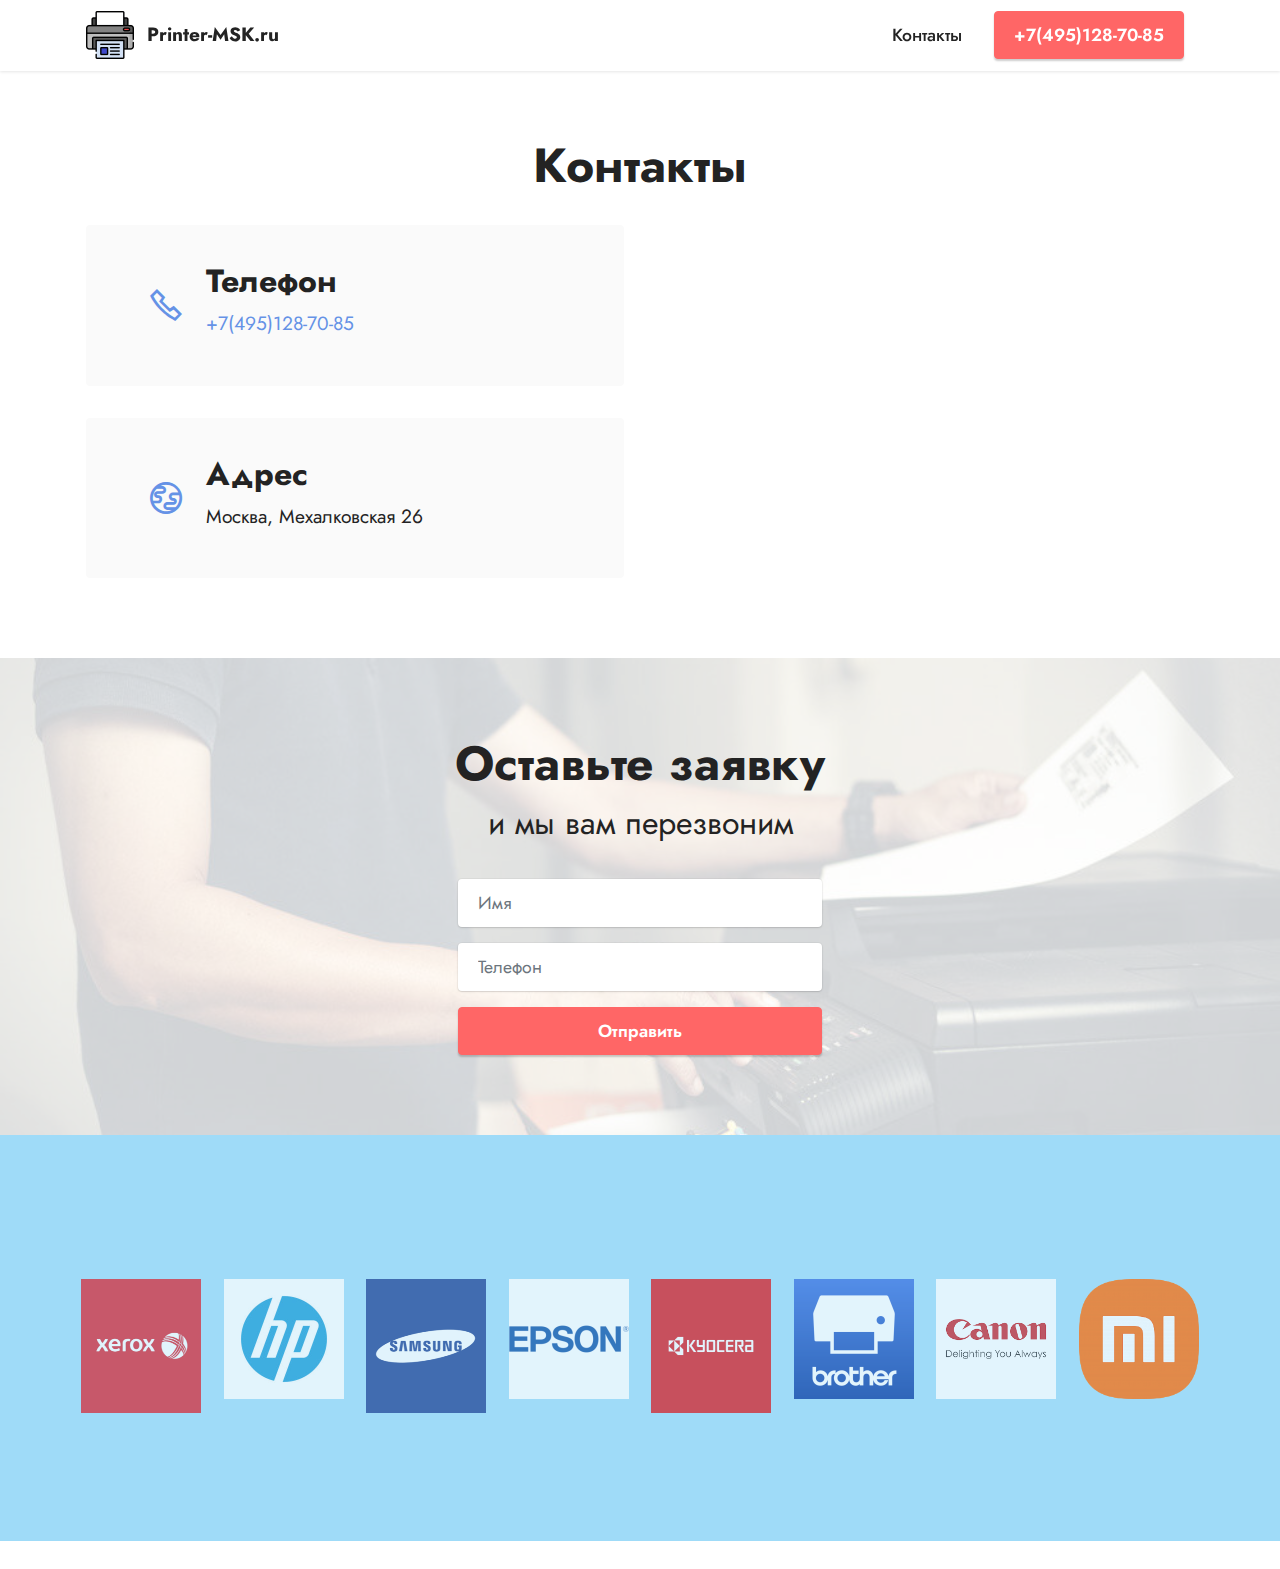
==== commit 5fca0c0c: "Add files via upload" ====
--- a/kontakti.html
+++ b/kontakti.html
@@ -75,7 +75,7 @@
                 </div>
             </button>
             <div class="collapse navbar-collapse" id="navbarSupportedContent">
-                <ul class="navbar-nav nav-dropdown" data-app-modern-menu="true"><li class="nav-item"><a class="nav-link link text-black text-primary display-4" href="page1.html">Контакты</a></li></ul>
+                <ul class="navbar-nav nav-dropdown" data-app-modern-menu="true"><li class="nav-item"><a class="nav-link link text-black text-primary display-4" href="kontakti.html">Контакты</a></li></ul>
                 
                 <div class="navbar-buttons mbr-section-btn"><a class="btn btn-secondary display-4" href="tel:+74951287085">
                         +7(495)128-70-85</a></div>
@@ -115,14 +115,13 @@
                     <div class="text-wrapper">
                         <h6 class="card-title mbr-fonts-style mb-1 display-5">
                             <strong>Адрес</strong></h6>
-                        <p class="mbr-text mbr-fonts-style display-7">
-                            <a href="mailto:info@site.com" class="text-primary">Дмитровское ш., 64 корпус 6, Москва, 127474</a>
+                        <p class="mbr-text mbr-fonts-style display-7">Москва,&nbsp;Мехалковская 26
                         </p>
                     </div>
                 </div>
             </div>
             <div class="map-wrapper col-12 col-md-6">
-                <div class="google-map"><iframe frameborder="0" style="border:0" src="https://www.google.com/maps/embed/v1/place?key=AIzaSyCZI5F_k6S1k46ujh0SNrapM89f7mJxd30&amp;q=Дмитровское ш., 64 корпус 6, Москва, 127474" allowfullscreen=""></iframe></div>
+                <div class="google-map"><iframe frameborder="0" style="border:0" src="https://www.google.com/maps/embed/v1/place?key=AIzaSyCNveGQ9bfpKFwWzQLLftrR9hNiHwdqQG8&amp;q=Мехалковская 26" allowfullscreen=""></iframe></div>
             </div>
         </div>
     </div>
@@ -139,7 +138,7 @@
         </div>
         <div class="row justify-content-center mt-4">
             <div class="col-lg-8 mx-auto mbr-form" data-form-type="formoid">
-                <form action="https://mobirise.eu/" method="POST" class="mbr-form form-with-styler mx-auto" data-form-title="Form Name"><input type="hidden" name="email" data-form-email="true" value="EacUHWWs+w2r3+fu6B0LZiO6BNMjtI+cYpuDoU1CkxNSUn59cMRFJnu9eNq7JdjU2PsEpio9bXnf7VV9pPGH0Jb/5uUGToeYgIpfb3OaJuygCZadVzSYn0r6RH3wd8CX">
+                <form action="https://mobirise.eu/" method="POST" class="mbr-form form-with-styler mx-auto" data-form-title="Form Name"><input type="hidden" name="email" data-form-email="true" value="fdArACKXjmvwDkUPdkBWyi7py3gOATgk5uo+eqdwjtoUAZJIwNBs6fq6Jc+eiXL5E0NchYv/MRyDVIHNOah7c4m1ir7jThNCz+tNPkohoMvUylew3Tuj71e4HbdaMdvV">
                     <div class="row">
                         <div hidden="hidden" data-form-alert="" class="alert alert-success col-12">Thanks for filling out the form!</div>
                         <div hidden="hidden" data-form-alert-danger="" class="alert alert-danger col-12">
@@ -199,7 +198,7 @@
     </div>
 </section>
 
-<section data-bs-version="5.1" class="footer3 cid-trq1svcQj8 mbr-reveal" once="footers" id="footer3-g">
+<section data-bs-version="5.1" class="footer7 cid-tt5ZiyyCXp" once="footers" id="footer7-m">
 
     
 
@@ -207,11 +206,9 @@
 
     <div class="container">
         <div class="media-container-row align-center mbr-white">
-            
-            
-            <div class="row row-copirayt">
-                <p class="mbr-text mb-0 mbr-fonts-style mbr-white align-center display-7">
-                    © Copyright 2023 <a href="http://printer-msk.ru" class="text-primary">Printer-MSK</a>. Все права защищены.
+            <div class="col-12">
+                <p class="mbr-text mb-0 mbr-fonts-style display-7">
+                    © Copyright 2025 Mobirise - All Rights Reserved
                 </p>
             </div>
         </div>
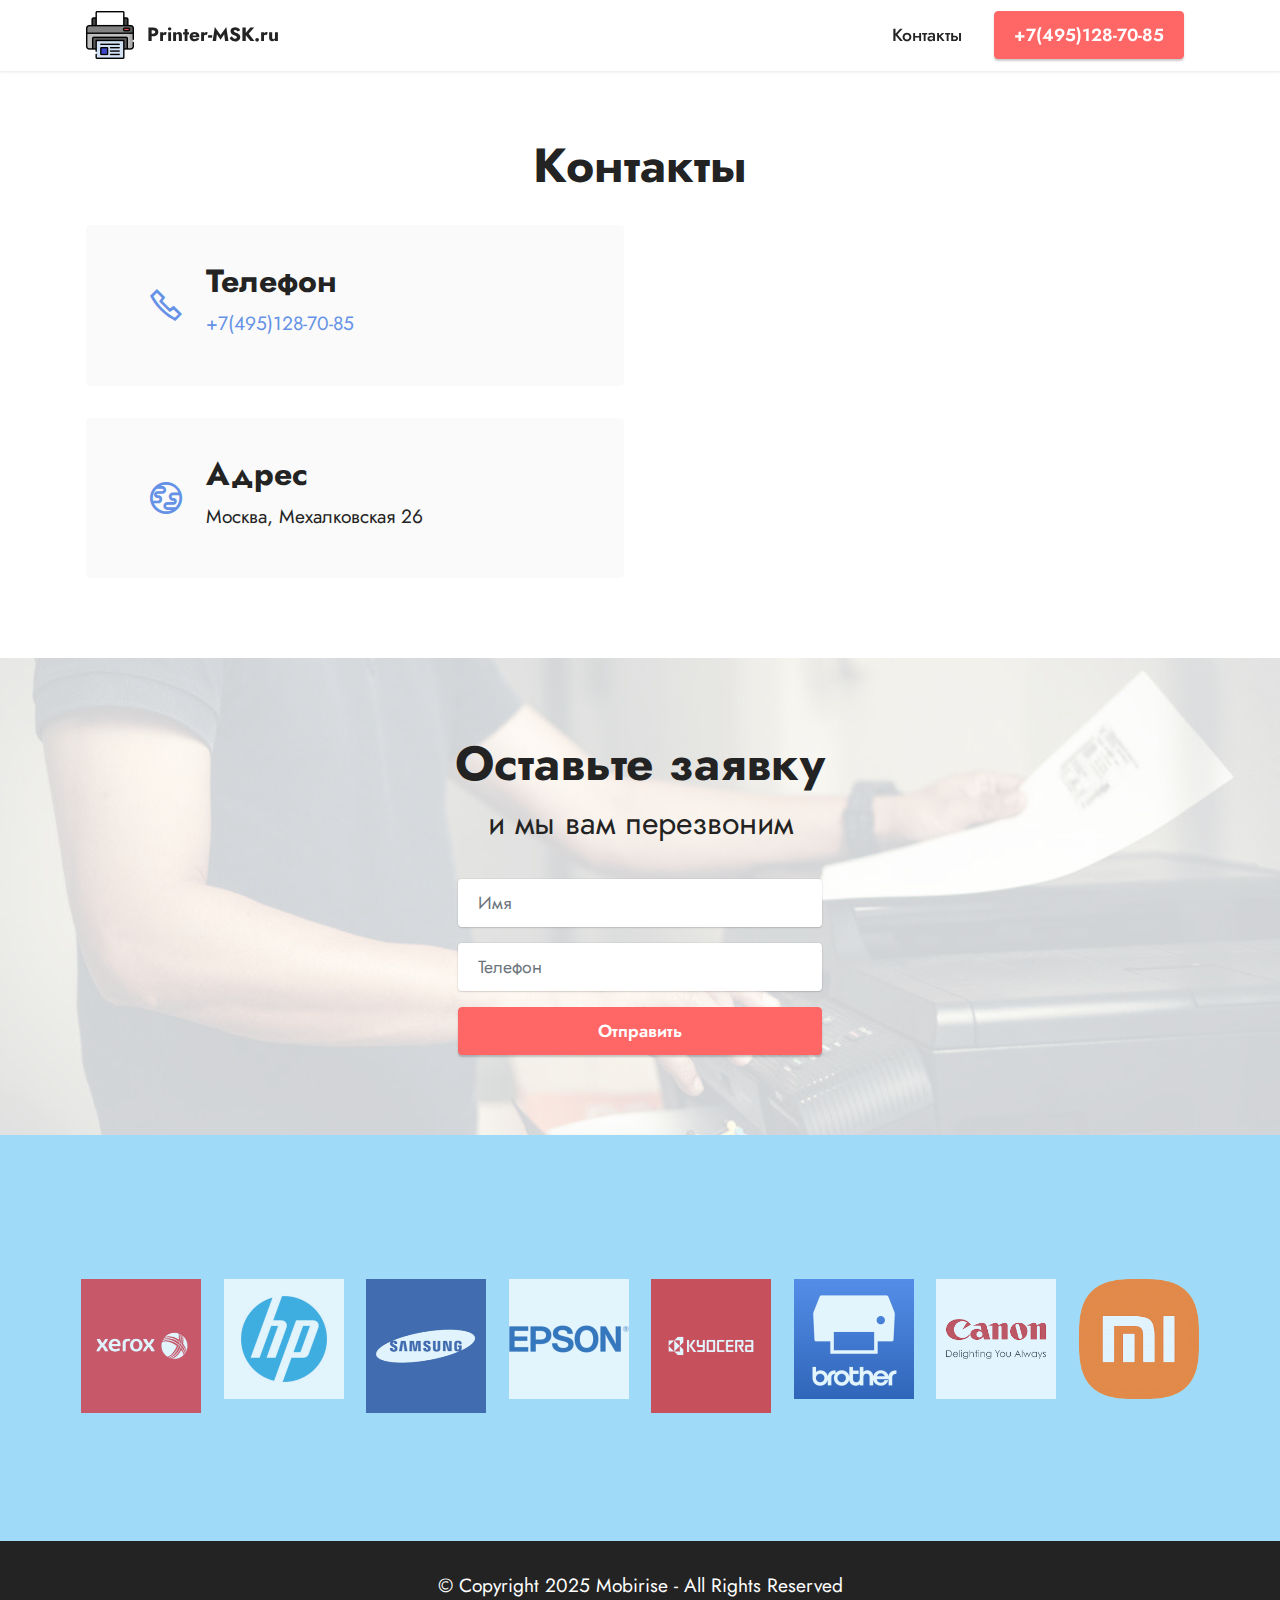
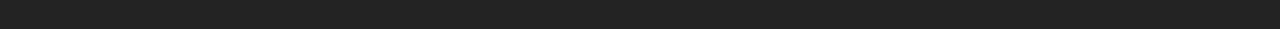
==== commit bb121b02: "Add files via upload" ====
--- a/kontakti.html
+++ b/kontakti.html
@@ -138,9 +138,9 @@
         </div>
         <div class="row justify-content-center mt-4">
             <div class="col-lg-8 mx-auto mbr-form" data-form-type="formoid">
-                <form action="https://mobirise.eu/" method="POST" class="mbr-form form-with-styler mx-auto" data-form-title="Form Name"><input type="hidden" name="email" data-form-email="true" value="fdArACKXjmvwDkUPdkBWyi7py3gOATgk5uo+eqdwjtoUAZJIwNBs6fq6Jc+eiXL5E0NchYv/MRyDVIHNOah7c4m1ir7jThNCz+tNPkohoMvUylew3Tuj71e4HbdaMdvV">
+                <form action="https://mobirise.eu/" method="POST" class="mbr-form form-with-styler mx-auto" data-form-title="Form Name"><input type="hidden" name="email" data-form-email="true" value="OGx17ua0FDXZcaRGydsryavaAHwoF8BRnp+NLv9rUBJra4KxBNC3WMxmc7PDpfTOasSewhJGhBSRRPOFRZgJ11Zp/YxrEHPDrFvCajDpWFFBUJsk7Lwlv0aVwaA/hbOv">
                     <div class="row">
-                        <div hidden="hidden" data-form-alert="" class="alert alert-success col-12">Thanks for filling out the form!</div>
+                        <div hidden="hidden" data-form-alert="" class="alert alert-success col-12">Скоро перезвоним!</div>
                         <div hidden="hidden" data-form-alert-danger="" class="alert alert-danger col-12">
                             Oops...! some problem!
                         </div>
--- a/assets/mobirise/css/mbr-additional.css
+++ b/assets/mobirise/css/mbr-additional.css
@@ -1050,74 +1050,41 @@
 .cid-3BY1MONNZO .accordion .card:not(:first-of-type) .card-header:first-child {
   border-radius: 25px;
 }
-.cid-trq1svcQj8 {
-  padding-top: 3rem;
-  padding-bottom: 3rem;
+.cid-tt5ZlnQuWE {
+  padding-top: 0rem;
+  padding-bottom: 0rem;
+  background: #ffffff;
+}
+.cid-tt5ZlnQuWE .google-map {
+  height: 30rem;
+  position: relative;
+}
+.cid-tt5ZlnQuWE .google-map iframe {
+  height: 100%;
+  width: 100%;
+}
+.cid-tt5ZlnQuWE .google-map [data-state-details] {
+  color: #6b6763;
+  height: 1.5em;
+  margin-top: -0.75em;
+  padding-left: 1.25rem;
+  padding-right: 1.25rem;
+  position: absolute;
+  text-align: center;
+  top: 50%;
+  width: 100%;
+}
+.cid-tt5ZlnQuWE .google-map[data-state] {
+  background: #e9e5dc;
+}
+.cid-tt5ZlnQuWE .google-map[data-state="loading"] [data-state-details] {
+  display: none;
+}
+.cid-tt5ZiyyCXp {
+  padding-top: 30px;
+  padding-bottom: 30px;
   background-color: #232323;
-}
-.cid-trq1svcQj8 .row-links {
-  width: 100%;
-  justify-content: center;
-}
-.cid-trq1svcQj8 .social-row {
-  width: 100%;
-  justify-content: center;
-}
-.cid-trq1svcQj8 .media-container-row {
-  flex-direction: column;
-  justify-content: center;
-  align-items: center;
-}
-.cid-trq1svcQj8 .media-container-row .foot-menu {
-  list-style: none;
-  display: flex;
-  justify-content: center;
-  flex-wrap: wrap;
-  padding: 0;
-  margin-bottom: 0;
-}
-.cid-trq1svcQj8 .media-container-row .foot-menu li {
-  padding: 0 1rem 1rem 1rem;
-}
-.cid-trq1svcQj8 .media-container-row .foot-menu li p {
-  margin: 0;
-}
-.cid-trq1svcQj8 .media-container-row .social-list {
-  width: auto;
-  padding-left: 0;
-  margin-bottom: 0;
-  list-style: none;
-  display: flex;
-  flex-wrap: wrap;
-  justify-content: flex-end;
-}
-.cid-trq1svcQj8 .media-container-row .social-list .mbr-iconfont-social {
-  font-size: 1.5rem;
-  color: #ffffff;
-}
-.cid-trq1svcQj8 .media-container-row .social-list .soc-item {
-  margin: 0 .5rem;
-}
-.cid-trq1svcQj8 .media-container-row .social-list a {
-  margin: 0;
-  opacity: .5;
-  transition: .2s linear;
-}
-.cid-trq1svcQj8 .media-container-row .social-list a:hover {
-  opacity: 1;
-}
-@media (max-width: 767px) {
-  .cid-trq1svcQj8 .media-container-row .social-list {
-    -webkit-justify-content: center;
-    justify-content: center;
-  }
-}
-.cid-trq1svcQj8 .media-container-row .row-copirayt {
-  word-break: break-word;
-  width: 100%;
-}
-.cid-trq1svcQj8 .media-container-row .row-copirayt p {
-  width: 100%;
+  overflow: hidden;
 }
 .cid-tsQi8rM2Gf {
   z-index: 1000;
@@ -1946,72 +1913,9 @@
     max-width: 12.5%;
   }
 }
-.cid-trq1svcQj8 {
-  padding-top: 3rem;
-  padding-bottom: 3rem;
+.cid-tt5ZiyyCXp {
+  padding-top: 30px;
+  padding-bottom: 30px;
   background-color: #232323;
-}
-.cid-trq1svcQj8 .row-links {
-  width: 100%;
-  justify-content: center;
-}
-.cid-trq1svcQj8 .social-row {
-  width: 100%;
-  justify-content: center;
-}
-.cid-trq1svcQj8 .media-container-row {
-  flex-direction: column;
-  justify-content: center;
-  align-items: center;
-}
-.cid-trq1svcQj8 .media-container-row .foot-menu {
-  list-style: none;
-  display: flex;
-  justify-content: center;
-  flex-wrap: wrap;
-  padding: 0;
-  margin-bottom: 0;
-}
-.cid-trq1svcQj8 .media-container-row .foot-menu li {
-  padding: 0 1rem 1rem 1rem;
-}
-.cid-trq1svcQj8 .media-container-row .foot-menu li p {
-  margin: 0;
-}
-.cid-trq1svcQj8 .media-container-row .social-list {
-  width: auto;
-  padding-left: 0;
-  margin-bottom: 0;
-  list-style: none;
-  display: flex;
-  flex-wrap: wrap;
-  justify-content: flex-end;
-}
-.cid-trq1svcQj8 .media-container-row .social-list .mbr-iconfont-social {
-  font-size: 1.5rem;
-  color: #ffffff;
-}
-.cid-trq1svcQj8 .media-container-row .social-list .soc-item {
-  margin: 0 .5rem;
-}
-.cid-trq1svcQj8 .media-container-row .social-list a {
-  margin: 0;
-  opacity: .5;
-  transition: .2s linear;
-}
-.cid-trq1svcQj8 .media-container-row .social-list a:hover {
-  opacity: 1;
-}
-@media (max-width: 767px) {
-  .cid-trq1svcQj8 .media-container-row .social-list {
-    -webkit-justify-content: center;
-    justify-content: center;
-  }
-}
-.cid-trq1svcQj8 .media-container-row .row-copirayt {
-  word-break: break-word;
-  width: 100%;
-}
-.cid-trq1svcQj8 .media-container-row .row-copirayt p {
-  width: 100%;
-}
+  overflow: hidden;
+}
--- a/assets/mobirise/css/mbr-additional.css
+++ b/assets/mobirise/css/mbr-additional.css
@@ -1050,74 +1050,41 @@
 .cid-3BY1MONNZO .accordion .card:not(:first-of-type) .card-header:first-child {
   border-radius: 25px;
 }
-.cid-trq1svcQj8 {
-  padding-top: 3rem;
-  padding-bottom: 3rem;
+.cid-tt5ZlnQuWE {
+  padding-top: 0rem;
+  padding-bottom: 0rem;
+  background: #ffffff;
+}
+.cid-tt5ZlnQuWE .google-map {
+  height: 30rem;
+  position: relative;
+}
+.cid-tt5ZlnQuWE .google-map iframe {
+  height: 100%;
+  width: 100%;
+}
+.cid-tt5ZlnQuWE .google-map [data-state-details] {
+  color: #6b6763;
+  height: 1.5em;
+  margin-top: -0.75em;
+  padding-left: 1.25rem;
+  padding-right: 1.25rem;
+  position: absolute;
+  text-align: center;
+  top: 50%;
+  width: 100%;
+}
+.cid-tt5ZlnQuWE .google-map[data-state] {
+  background: #e9e5dc;
+}
+.cid-tt5ZlnQuWE .google-map[data-state="loading"] [data-state-details] {
+  display: none;
+}
+.cid-tt5ZiyyCXp {
+  padding-top: 30px;
+  padding-bottom: 30px;
   background-color: #232323;
-}
-.cid-trq1svcQj8 .row-links {
-  width: 100%;
-  justify-content: center;
-}
-.cid-trq1svcQj8 .social-row {
-  width: 100%;
-  justify-content: center;
-}
-.cid-trq1svcQj8 .media-container-row {
-  flex-direction: column;
-  justify-content: center;
-  align-items: center;
-}
-.cid-trq1svcQj8 .media-container-row .foot-menu {
-  list-style: none;
-  display: flex;
-  justify-content: center;
-  flex-wrap: wrap;
-  padding: 0;
-  margin-bottom: 0;
-}
-.cid-trq1svcQj8 .media-container-row .foot-menu li {
-  padding: 0 1rem 1rem 1rem;
-}
-.cid-trq1svcQj8 .media-container-row .foot-menu li p {
-  margin: 0;
-}
-.cid-trq1svcQj8 .media-container-row .social-list {
-  width: auto;
-  padding-left: 0;
-  margin-bottom: 0;
-  list-style: none;
-  display: flex;
-  flex-wrap: wrap;
-  justify-content: flex-end;
-}
-.cid-trq1svcQj8 .media-container-row .social-list .mbr-iconfont-social {
-  font-size: 1.5rem;
-  color: #ffffff;
-}
-.cid-trq1svcQj8 .media-container-row .social-list .soc-item {
-  margin: 0 .5rem;
-}
-.cid-trq1svcQj8 .media-container-row .social-list a {
-  margin: 0;
-  opacity: .5;
-  transition: .2s linear;
-}
-.cid-trq1svcQj8 .media-container-row .social-list a:hover {
-  opacity: 1;
-}
-@media (max-width: 767px) {
-  .cid-trq1svcQj8 .media-container-row .social-list {
-    -webkit-justify-content: center;
-    justify-content: center;
-  }
-}
-.cid-trq1svcQj8 .media-container-row .row-copirayt {
-  word-break: break-word;
-  width: 100%;
-}
-.cid-trq1svcQj8 .media-container-row .row-copirayt p {
-  width: 100%;
+  overflow: hidden;
 }
 .cid-tsQi8rM2Gf {
   z-index: 1000;
@@ -1946,72 +1913,9 @@
     max-width: 12.5%;
   }
 }
-.cid-trq1svcQj8 {
-  padding-top: 3rem;
-  padding-bottom: 3rem;
+.cid-tt5ZiyyCXp {
+  padding-top: 30px;
+  padding-bottom: 30px;
   background-color: #232323;
-}
-.cid-trq1svcQj8 .row-links {
-  width: 100%;
-  justify-content: center;
-}
-.cid-trq1svcQj8 .social-row {
-  width: 100%;
-  justify-content: center;
-}
-.cid-trq1svcQj8 .media-container-row {
-  flex-direction: column;
-  justify-content: center;
-  align-items: center;
-}
-.cid-trq1svcQj8 .media-container-row .foot-menu {
-  list-style: none;
-  display: flex;
-  justify-content: center;
-  flex-wrap: wrap;
-  padding: 0;
-  margin-bottom: 0;
-}
-.cid-trq1svcQj8 .media-container-row .foot-menu li {
-  padding: 0 1rem 1rem 1rem;
-}
-.cid-trq1svcQj8 .media-container-row .foot-menu li p {
-  margin: 0;
-}
-.cid-trq1svcQj8 .media-container-row .social-list {
-  width: auto;
-  padding-left: 0;
-  margin-bottom: 0;
-  list-style: none;
-  display: flex;
-  flex-wrap: wrap;
-  justify-content: flex-end;
-}
-.cid-trq1svcQj8 .media-container-row .social-list .mbr-iconfont-social {
-  font-size: 1.5rem;
-  color: #ffffff;
-}
-.cid-trq1svcQj8 .media-container-row .social-list .soc-item {
-  margin: 0 .5rem;
-}
-.cid-trq1svcQj8 .media-container-row .social-list a {
-  margin: 0;
-  opacity: .5;
-  transition: .2s linear;
-}
-.cid-trq1svcQj8 .media-container-row .social-list a:hover {
-  opacity: 1;
-}
-@media (max-width: 767px) {
-  .cid-trq1svcQj8 .media-container-row .social-list {
-    -webkit-justify-content: center;
-    justify-content: center;
-  }
-}
-.cid-trq1svcQj8 .media-container-row .row-copirayt {
-  word-break: break-word;
-  width: 100%;
-}
-.cid-trq1svcQj8 .media-container-row .row-copirayt p {
-  width: 100%;
-}
+  overflow: hidden;
+}
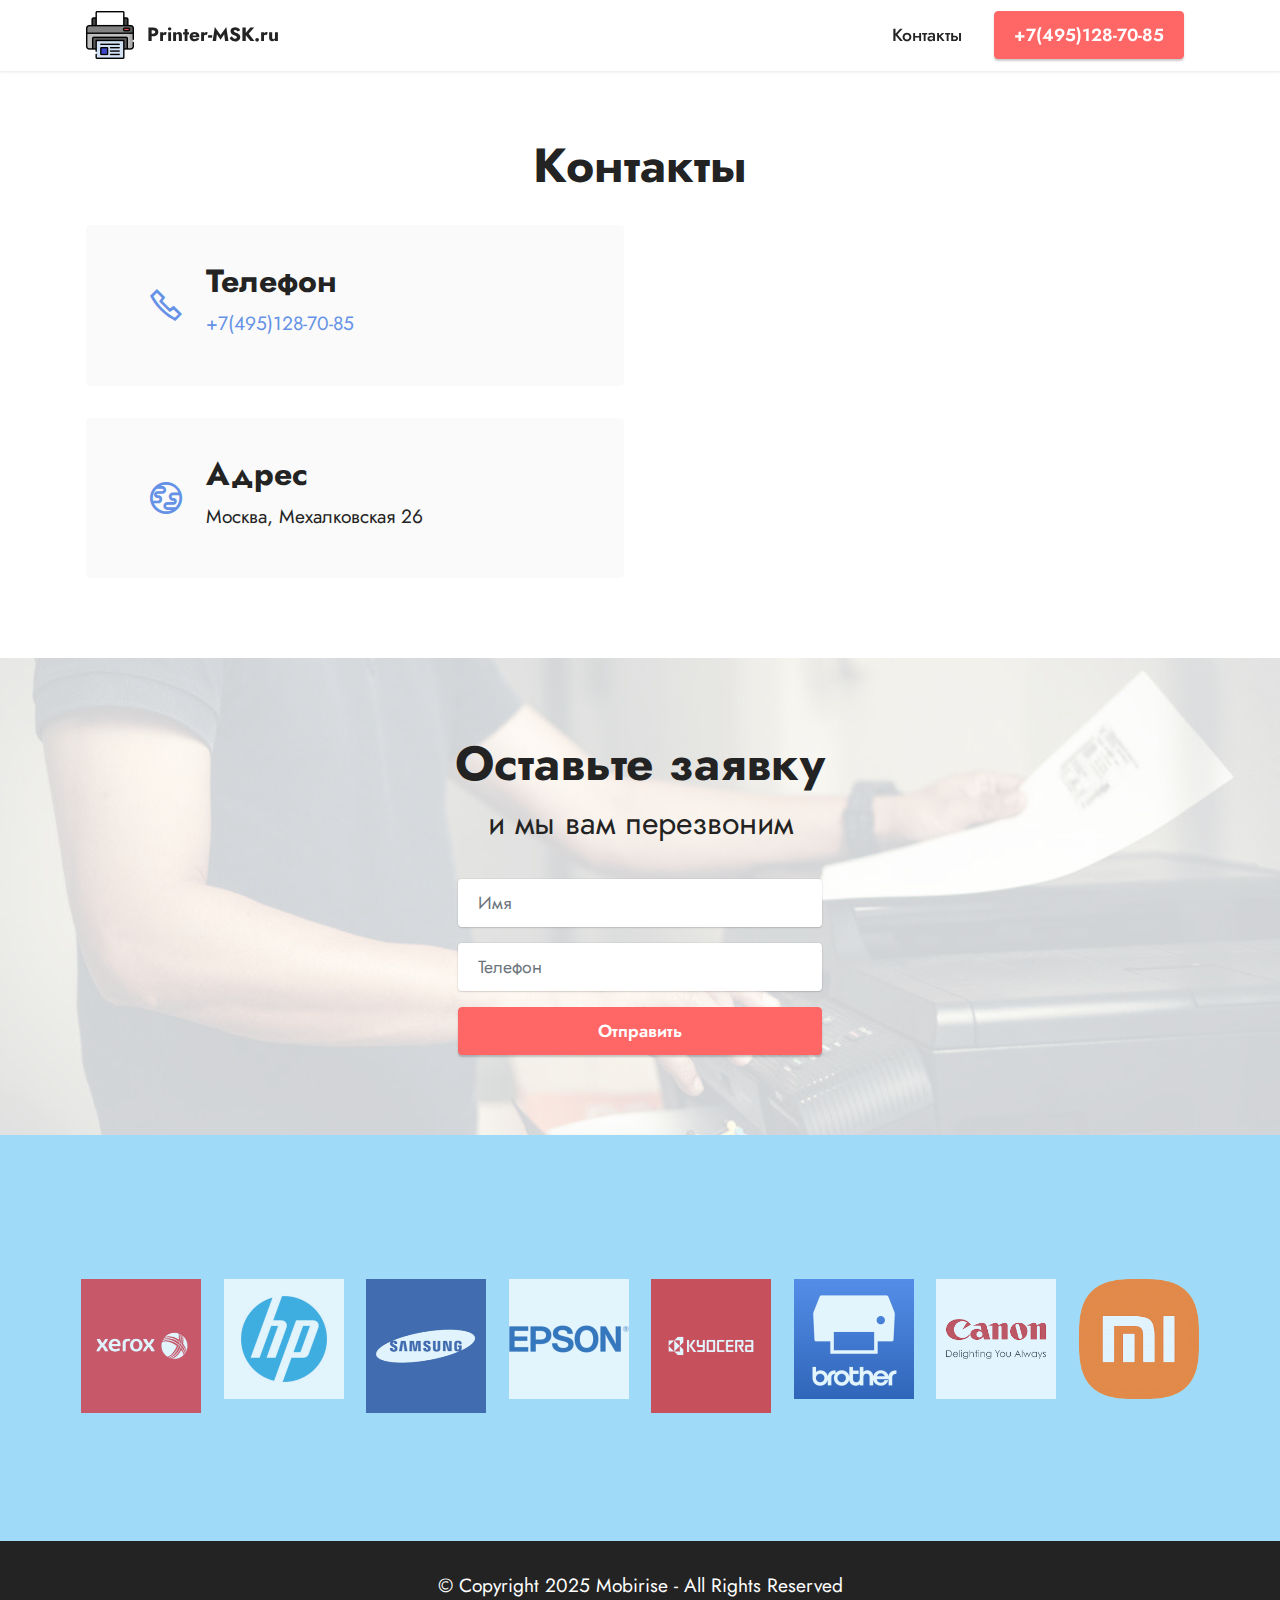
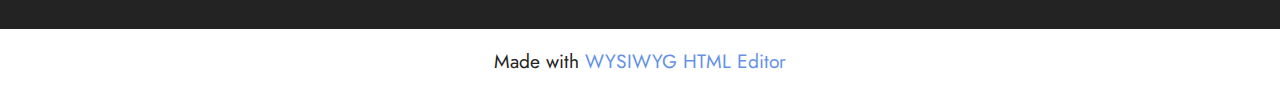
==== commit ebe9965d: "Add files via upload" ====
--- a/kontakti.html
+++ b/kontakti.html
@@ -1,14 +1,10 @@
 <!DOCTYPE html>
 <html  lang="ru">
 <head>
-  
+  <!-- Site made with Mobirise Website Builder v5.7.8, https://mobirise.com -->
   <meta charset="UTF-8">
   <meta http-equiv="X-UA-Compatible" content="IE=edge">
-  
-  <meta name="twitter:card" content="summary_large_image"/>
-  <meta name="twitter:image:src" content="">
-  <meta property="og:image" content="">
-  <meta name="twitter:title" content="Контакты Printer-MSK">
+  <meta name="generator" content="Mobirise v5.7.8, mobirise.com">
   <meta name="viewport" content="width=device-width, initial-scale=1, minimum-scale=1">
   <link rel="shortcut icon" href="assets/images/3233468-128x128.png" type="image/x-icon">
   <meta name="description" content="Контакты сервисного центра Printer-MSK">
@@ -25,7 +21,7 @@
   <link rel="preload" href="https://fonts.googleapis.com/css?family=Jost:100,200,300,400,500,600,700,800,900,100i,200i,300i,400i,500i,600i,700i,800i,900i&display=swap" as="style" onload="this.onload=null;this.rel='stylesheet'">
   <noscript><link rel="stylesheet" href="https://fonts.googleapis.com/css?family=Jost:100,200,300,400,500,600,700,800,900,100i,200i,300i,400i,500i,600i,700i,800i,900i&display=swap"></noscript>
   <link rel="preload" as="style" href="assets/mobirise/css/mbr-additional.css"><link rel="stylesheet" href="assets/mobirise/css/mbr-additional.css" type="text/css">
-  
+
   
   
   
@@ -50,6 +46,8 @@
 </script>
 <noscript><div><img src="https://mc.yandex.ru/watch/92046784" style="position:absolute; left:-9999px;" alt="" /></div></noscript>
 <!-- /Yandex.Metrika counter -->
+
+<script src="https://yastatic.net/s3/frontend/forms/_/embed.js"></script>
 <!-- /Analytics -->
 
 
@@ -138,7 +136,7 @@
         </div>
         <div class="row justify-content-center mt-4">
             <div class="col-lg-8 mx-auto mbr-form" data-form-type="formoid">
-                <form action="https://mobirise.eu/" method="POST" class="mbr-form form-with-styler mx-auto" data-form-title="Form Name"><input type="hidden" name="email" data-form-email="true" value="OGx17ua0FDXZcaRGydsryavaAHwoF8BRnp+NLv9rUBJra4KxBNC3WMxmc7PDpfTOasSewhJGhBSRRPOFRZgJ11Zp/YxrEHPDrFvCajDpWFFBUJsk7Lwlv0aVwaA/hbOv">
+                <form action="https://mobirise.eu/" method="POST" class="mbr-form form-with-styler mx-auto" data-form-title="Form Name"><input type="hidden" name="email" data-form-email="true" value="CA/NmQ+ThA03c+qh//LcbDShzfgYYtsapn05s8fwV3nuJ5zcI93kuQT7c4lVJrdoohmGwQf9WCHzfWpnKdbeCw2VP+jNvcp56xOSVnQhYXfwfjmrzQq7q/9mwicrXJ/2">
                     <div class="row">
                         <div hidden="hidden" data-form-alert="" class="alert alert-success col-12">Скоро перезвоним!</div>
                         <div hidden="hidden" data-form-alert-danger="" class="alert alert-danger col-12">
@@ -213,7 +211,7 @@
             </div>
         </div>
     </div>
-</section><section><a href="https://mobiri.se"></a><a href="https://mobiri.se"></a></section><script src="assets/bootstrap/js/bootstrap.bundle.min.js"></script>  <script src="assets/smoothscroll/smooth-scroll.js"></script>  <script src="assets/ytplayer/index.js"></script>  <script src="assets/dropdown/js/navbar-dropdown.js"></script>  <script src="assets/theme/js/script.js"></script>  <script src="assets/formoid/formoid.min.js"></script>  
+</section><section class="display-7" style="padding: 0;align-items: center;justify-content: center;flex-wrap: wrap;    align-content: center;display: flex;position: relative;height: 4rem;"><a href="https://mobiri.se/2500632" style="flex: 1 1;height: 4rem;position: absolute;width: 100%;z-index: 1;"><img alt="" style="height: 4rem;" src="[data-uri]"></a><p style="margin: 0;text-align: center;" class="display-7">Made with &#8204;</p><a style="z-index:1" href="https://mobirise.com/html-editor.html">WYSIWYG HTML Editor</a></section><script src="assets/bootstrap/js/bootstrap.bundle.min.js"></script>  <script src="assets/smoothscroll/smooth-scroll.js"></script>  <script src="assets/ytplayer/index.js"></script>  <script src="assets/dropdown/js/navbar-dropdown.js"></script>  <script src="assets/theme/js/script.js"></script>  <script src="assets/formoid/formoid.min.js"></script>  
   
   
 </body>
--- a/assets/mobirise/css/mbr-additional.css
+++ b/assets/mobirise/css/mbr-additional.css
@@ -809,26 +809,49 @@
 .cid-trrijAuHWf .item-subtitle {
   text-align: left;
 }
-.cid-trpMIojyqo {
+.cid-tzhiYbIJzl {
   padding-top: 5rem;
   padding-bottom: 5rem;
-  background-image: url("../../../assets/images/scale-1200-3-1000x667.jpg");
-}
-.cid-trpMIojyqo .mbr-overlay {
   background-color: #ffffff;
-  opacity: 0.8;
+}
+.cid-tzhiYbIJzl .mbr-fallback-image.disabled {
+  display: none;
+}
+.cid-tzhiYbIJzl .mbr-fallback-image {
+  display: block;
+  background-size: cover;
+  background-position: center center;
+  width: 100%;
+  height: 100%;
+  position: absolute;
+  top: 0;
+}
+.cid-tzhiXASX5U {
+  padding-top: 6rem;
+  padding-bottom: 6rem;
+  background-color: #ffffff;
+}
+.cid-tzhiXASX5U .mbr-fallback-image.disabled {
+  display: none;
+}
+.cid-tzhiXASX5U .mbr-fallback-image {
+  display: block;
+  background-size: cover;
+  background-position: center center;
+  width: 100%;
+  height: 100%;
+  position: absolute;
+  top: 0;
+}
+.cid-tzhiXASX5U .image-wrap img {
+  width: 100%;
 }
 @media (min-width: 992px) {
-  .cid-trpMIojyqo form {
-    width: 50%;
-  }
-}
-.cid-trpMIojyqo form .mbr-section-btn {
-  text-align: center;
-  width: 100%;
-}
-.cid-trpMIojyqo form .mbr-section-btn .btn {
-  width: 100%;
+  .cid-tzhiXASX5U .image-wrap img {
+    display: block;
+    margin: auto;
+    width: 100%;
+  }
 }
 .cid-OzJYse1cD3 {
   padding-top: 90px;
@@ -1049,6 +1072,44 @@
 }
 .cid-3BY1MONNZO .accordion .card:not(:first-of-type) .card-header:first-child {
   border-radius: 25px;
+}
+.cid-txR6nSGs0b {
+  padding-top: 1rem;
+  padding-bottom: 5rem;
+  background-color: #ffffff;
+}
+.cid-txR6nSGs0b .mbr-fallback-image.disabled {
+  display: none;
+}
+.cid-txR6nSGs0b .mbr-fallback-image {
+  display: block;
+  background-size: cover;
+  background-position: center center;
+  width: 100%;
+  height: 100%;
+  position: absolute;
+  top: 0;
+}
+.cid-txR6nSGs0b .mbr-iconfont {
+  display: block;
+  font-size: 5rem;
+  color: #6592e6;
+  margin-bottom: 2rem;
+}
+.cid-txR6nSGs0b .card-wrapper {
+  padding: 3rem;
+  background: #fafafa;
+  border-radius: 4px;
+}
+@media (max-width: 992px) {
+  .cid-txR6nSGs0b .card-wrapper {
+    margin-bottom: 2rem;
+  }
+}
+@media (max-width: 767px) {
+  .cid-txR6nSGs0b .card-wrapper {
+    padding: 3rem 1rem;
+  }
 }
 .cid-tt5ZlnQuWE {
   padding-top: 0rem;
--- a/assets/mobirise/css/mbr-additional.css
+++ b/assets/mobirise/css/mbr-additional.css
@@ -809,26 +809,49 @@
 .cid-trrijAuHWf .item-subtitle {
   text-align: left;
 }
-.cid-trpMIojyqo {
+.cid-tzhiYbIJzl {
   padding-top: 5rem;
   padding-bottom: 5rem;
-  background-image: url("../../../assets/images/scale-1200-3-1000x667.jpg");
-}
-.cid-trpMIojyqo .mbr-overlay {
   background-color: #ffffff;
-  opacity: 0.8;
+}
+.cid-tzhiYbIJzl .mbr-fallback-image.disabled {
+  display: none;
+}
+.cid-tzhiYbIJzl .mbr-fallback-image {
+  display: block;
+  background-size: cover;
+  background-position: center center;
+  width: 100%;
+  height: 100%;
+  position: absolute;
+  top: 0;
+}
+.cid-tzhiXASX5U {
+  padding-top: 6rem;
+  padding-bottom: 6rem;
+  background-color: #ffffff;
+}
+.cid-tzhiXASX5U .mbr-fallback-image.disabled {
+  display: none;
+}
+.cid-tzhiXASX5U .mbr-fallback-image {
+  display: block;
+  background-size: cover;
+  background-position: center center;
+  width: 100%;
+  height: 100%;
+  position: absolute;
+  top: 0;
+}
+.cid-tzhiXASX5U .image-wrap img {
+  width: 100%;
 }
 @media (min-width: 992px) {
-  .cid-trpMIojyqo form {
-    width: 50%;
-  }
-}
-.cid-trpMIojyqo form .mbr-section-btn {
-  text-align: center;
-  width: 100%;
-}
-.cid-trpMIojyqo form .mbr-section-btn .btn {
-  width: 100%;
+  .cid-tzhiXASX5U .image-wrap img {
+    display: block;
+    margin: auto;
+    width: 100%;
+  }
 }
 .cid-OzJYse1cD3 {
   padding-top: 90px;
@@ -1049,6 +1072,44 @@
 }
 .cid-3BY1MONNZO .accordion .card:not(:first-of-type) .card-header:first-child {
   border-radius: 25px;
+}
+.cid-txR6nSGs0b {
+  padding-top: 1rem;
+  padding-bottom: 5rem;
+  background-color: #ffffff;
+}
+.cid-txR6nSGs0b .mbr-fallback-image.disabled {
+  display: none;
+}
+.cid-txR6nSGs0b .mbr-fallback-image {
+  display: block;
+  background-size: cover;
+  background-position: center center;
+  width: 100%;
+  height: 100%;
+  position: absolute;
+  top: 0;
+}
+.cid-txR6nSGs0b .mbr-iconfont {
+  display: block;
+  font-size: 5rem;
+  color: #6592e6;
+  margin-bottom: 2rem;
+}
+.cid-txR6nSGs0b .card-wrapper {
+  padding: 3rem;
+  background: #fafafa;
+  border-radius: 4px;
+}
+@media (max-width: 992px) {
+  .cid-txR6nSGs0b .card-wrapper {
+    margin-bottom: 2rem;
+  }
+}
+@media (max-width: 767px) {
+  .cid-txR6nSGs0b .card-wrapper {
+    padding: 3rem 1rem;
+  }
 }
 .cid-tt5ZlnQuWE {
   padding-top: 0rem;
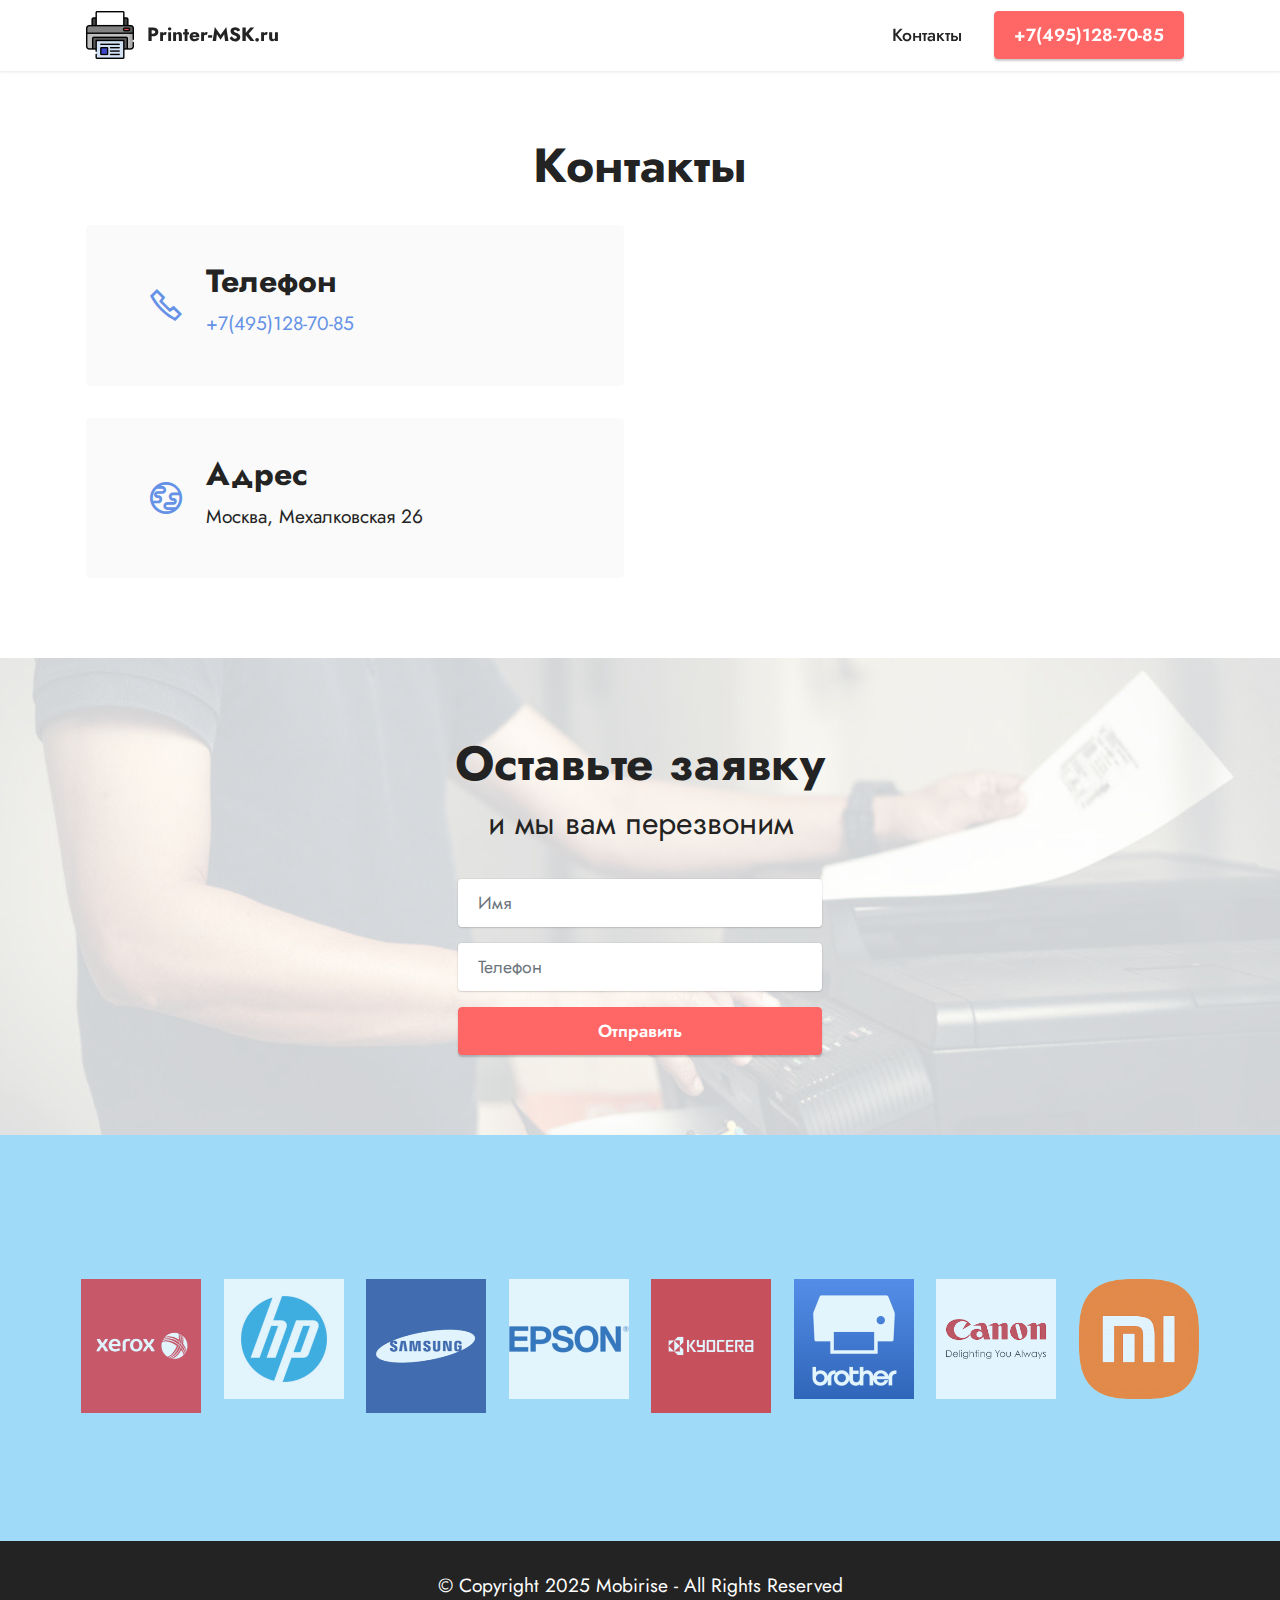
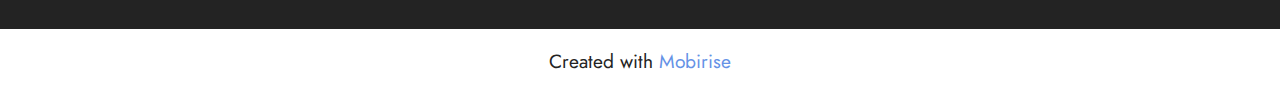
==== commit fa5c7043: "Add files via upload" ====
--- a/kontakti.html
+++ b/kontakti.html
@@ -119,7 +119,7 @@
                 </div>
             </div>
             <div class="map-wrapper col-12 col-md-6">
-                <div class="google-map"><iframe frameborder="0" style="border:0" src="https://www.google.com/maps/embed/v1/place?key=AIzaSyCNveGQ9bfpKFwWzQLLftrR9hNiHwdqQG8&amp;q=Мехалковская 26" allowfullscreen=""></iframe></div>
+                <div class="google-map"><iframe frameborder="0" style="border:0" src="https://www.google.com/maps/embed/v1/place?key=AIzaSyDk89J4FSunMF33ruMVWJaJht_Ro0kvoXs&amp;q=Мехалковская 26" allowfullscreen=""></iframe></div>
             </div>
         </div>
     </div>
@@ -136,7 +136,7 @@
         </div>
         <div class="row justify-content-center mt-4">
             <div class="col-lg-8 mx-auto mbr-form" data-form-type="formoid">
-                <form action="https://mobirise.eu/" method="POST" class="mbr-form form-with-styler mx-auto" data-form-title="Form Name"><input type="hidden" name="email" data-form-email="true" value="CA/NmQ+ThA03c+qh//LcbDShzfgYYtsapn05s8fwV3nuJ5zcI93kuQT7c4lVJrdoohmGwQf9WCHzfWpnKdbeCw2VP+jNvcp56xOSVnQhYXfwfjmrzQq7q/9mwicrXJ/2">
+                <form action="https://mobirise.eu/" method="POST" class="mbr-form form-with-styler mx-auto" data-form-title="Form Name"><input type="hidden" name="email" data-form-email="true" value="gVqeKNjXVtk7rfBkkTTZ1jzRXqwaelkPDyO/ysgvuD2dVMlFeIihs8qS8XhEikZ/ceJEw0fAKilpUdN9cviYPGFUUEqs94R5zNeYHPSlXKd1nS/7/tIEw6R3BC0Y1SjB">
                     <div class="row">
                         <div hidden="hidden" data-form-alert="" class="alert alert-success col-12">Скоро перезвоним!</div>
                         <div hidden="hidden" data-form-alert-danger="" class="alert alert-danger col-12">
@@ -211,7 +211,7 @@
             </div>
         </div>
     </div>
-</section><section class="display-7" style="padding: 0;align-items: center;justify-content: center;flex-wrap: wrap;    align-content: center;display: flex;position: relative;height: 4rem;"><a href="https://mobiri.se/2500632" style="flex: 1 1;height: 4rem;position: absolute;width: 100%;z-index: 1;"><img alt="" style="height: 4rem;" src="[data-uri]"></a><p style="margin: 0;text-align: center;" class="display-7">Made with &#8204;</p><a style="z-index:1" href="https://mobirise.com/html-editor.html">WYSIWYG HTML Editor</a></section><script src="assets/bootstrap/js/bootstrap.bundle.min.js"></script>  <script src="assets/smoothscroll/smooth-scroll.js"></script>  <script src="assets/ytplayer/index.js"></script>  <script src="assets/dropdown/js/navbar-dropdown.js"></script>  <script src="assets/theme/js/script.js"></script>  <script src="assets/formoid/formoid.min.js"></script>  
+</section><section class="display-7" style="padding: 0;align-items: center;justify-content: center;flex-wrap: wrap;    align-content: center;display: flex;position: relative;height: 4rem;"><a href="https://mobiri.se/2500632" style="flex: 1 1;height: 4rem;position: absolute;width: 100%;z-index: 1;"><img alt="" style="height: 4rem;" src="[data-uri]"></a><p style="margin: 0;text-align: center;" class="display-7">Created with &#8204;</p><a style="z-index:1" href="https://mobirise.com">Mobirise </a></section><script src="assets/bootstrap/js/bootstrap.bundle.min.js"></script>  <script src="assets/smoothscroll/smooth-scroll.js"></script>  <script src="assets/ytplayer/index.js"></script>  <script src="assets/dropdown/js/navbar-dropdown.js"></script>  <script src="assets/theme/js/script.js"></script>  <script src="assets/formoid/formoid.min.js"></script>  
   
   
 </body>
--- a/assets/mobirise/css/mbr-additional.css
+++ b/assets/mobirise/css/mbr-additional.css
@@ -811,7 +811,7 @@
 }
 .cid-tzhiYbIJzl {
   padding-top: 5rem;
-  padding-bottom: 5rem;
+  padding-bottom: 0rem;
   background-color: #ffffff;
 }
 .cid-tzhiYbIJzl .mbr-fallback-image.disabled {
--- a/assets/mobirise/css/mbr-additional.css
+++ b/assets/mobirise/css/mbr-additional.css
@@ -811,7 +811,7 @@
 }
 .cid-tzhiYbIJzl {
   padding-top: 5rem;
-  padding-bottom: 5rem;
+  padding-bottom: 0rem;
   background-color: #ffffff;
 }
 .cid-tzhiYbIJzl .mbr-fallback-image.disabled {
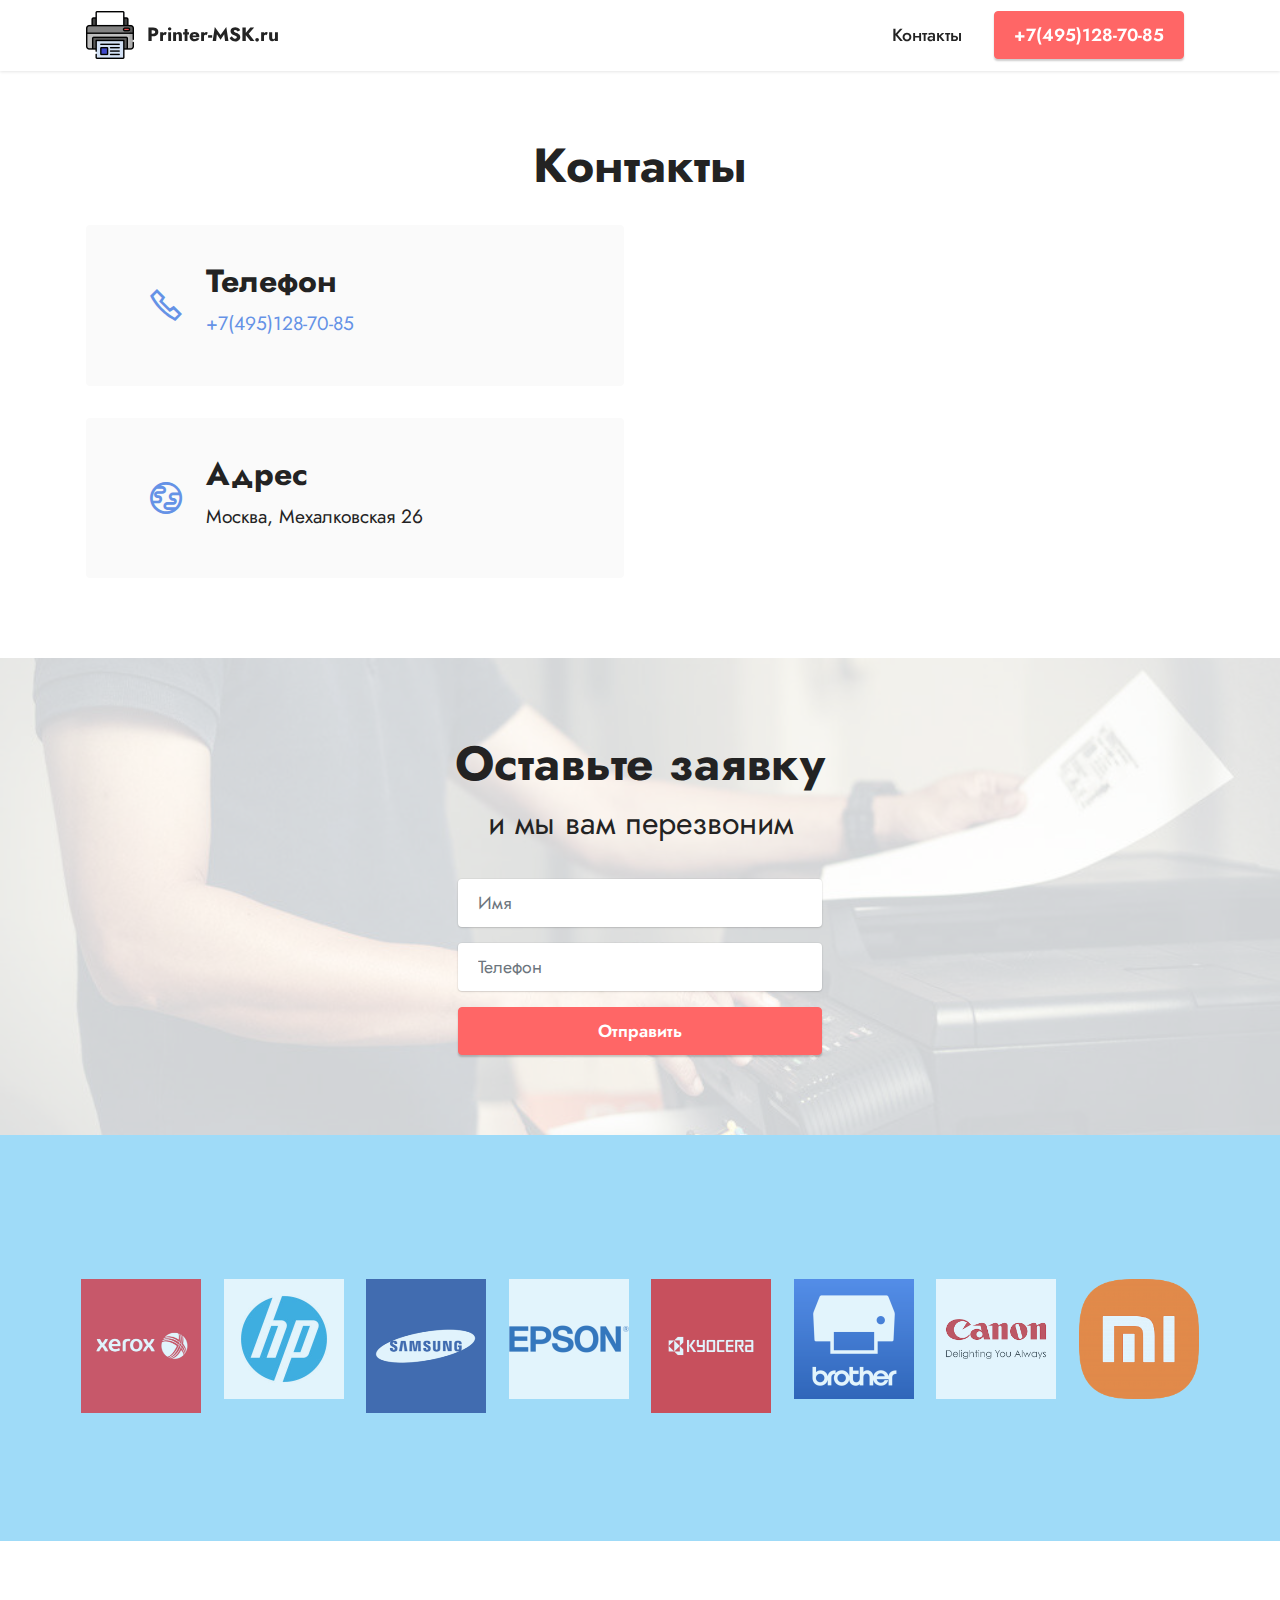
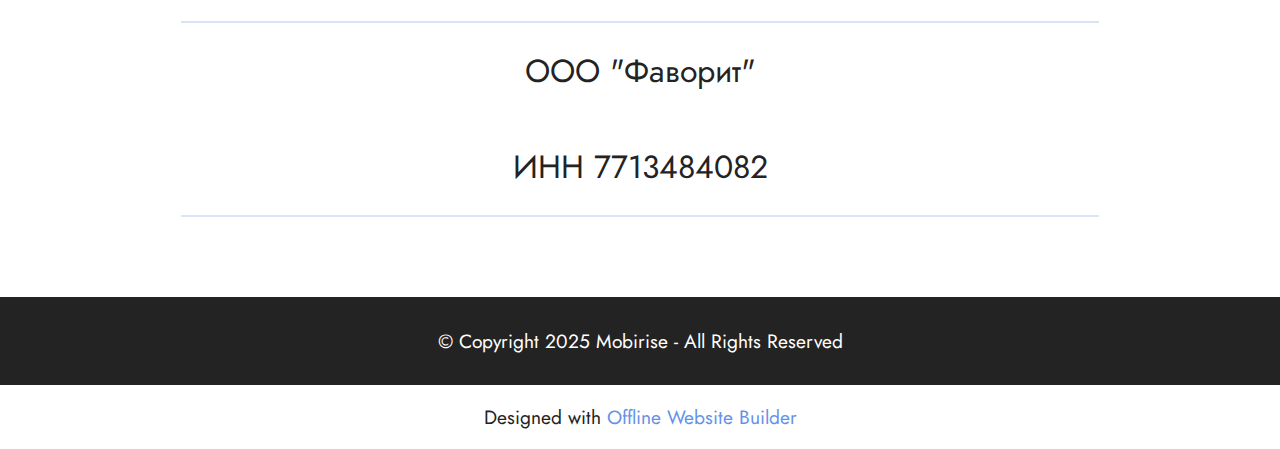
==== commit 2e02d99b: "Add files via upload" ====
--- a/kontakti.html
+++ b/kontakti.html
@@ -119,7 +119,7 @@
                 </div>
             </div>
             <div class="map-wrapper col-12 col-md-6">
-                <div class="google-map"><iframe frameborder="0" style="border:0" src="https://www.google.com/maps/embed/v1/place?key=AIzaSyDk89J4FSunMF33ruMVWJaJht_Ro0kvoXs&amp;q=Мехалковская 26" allowfullscreen=""></iframe></div>
+                <div class="google-map"><iframe frameborder="0" style="border:0" src="https://www.google.com/maps/embed/v1/place?key=AIzaSyCNveGQ9bfpKFwWzQLLftrR9hNiHwdqQG8&amp;q=Мехалковская 26" allowfullscreen=""></iframe></div>
             </div>
         </div>
     </div>
@@ -136,7 +136,7 @@
         </div>
         <div class="row justify-content-center mt-4">
             <div class="col-lg-8 mx-auto mbr-form" data-form-type="formoid">
-                <form action="https://mobirise.eu/" method="POST" class="mbr-form form-with-styler mx-auto" data-form-title="Form Name"><input type="hidden" name="email" data-form-email="true" value="gVqeKNjXVtk7rfBkkTTZ1jzRXqwaelkPDyO/ysgvuD2dVMlFeIihs8qS8XhEikZ/ceJEw0fAKilpUdN9cviYPGFUUEqs94R5zNeYHPSlXKd1nS/7/tIEw6R3BC0Y1SjB">
+                <form action="https://mobirise.eu/" method="POST" class="mbr-form form-with-styler mx-auto" data-form-title="Form Name"><input type="hidden" name="email" data-form-email="true" value="aIpNUxXzSCOwDX6kWQjMaOIDo/zd3pdPV21pAuhqxAOHja4vug5X8YF7zQ3xzqYMOQFgQL2HKTxa0WGpby15ceizvsw6PEXSiaBbsEs1EuHm8FBW4ErB7snYMR9tF1oq">
                     <div class="row">
                         <div hidden="hidden" data-form-alert="" class="alert alert-success col-12">Скоро перезвоним!</div>
                         <div hidden="hidden" data-form-alert-danger="" class="alert alert-danger col-12">
@@ -196,6 +196,19 @@
     </div>
 </section>
 
+<section data-bs-version="5.1" class="content6 cid-tC5QEJc3OQ" id="content6-s">
+    
+    <div class="container">
+        <div class="row justify-content-center">
+            <div class="col-md-12 col-lg-10">
+                <hr class="line">
+                <p class="mbr-text align-center mbr-fonts-style my-4 display-5">ООО "Фаворит"<br><br>ИНН 7713484082<br></p>
+                <hr class="line">
+            </div>
+        </div>
+    </div>
+</section>
+
 <section data-bs-version="5.1" class="footer7 cid-tt5ZiyyCXp" once="footers" id="footer7-m">
 
     
@@ -211,7 +224,7 @@
             </div>
         </div>
     </div>
-</section><section class="display-7" style="padding: 0;align-items: center;justify-content: center;flex-wrap: wrap;    align-content: center;display: flex;position: relative;height: 4rem;"><a href="https://mobiri.se/2500632" style="flex: 1 1;height: 4rem;position: absolute;width: 100%;z-index: 1;"><img alt="" style="height: 4rem;" src="[data-uri]"></a><p style="margin: 0;text-align: center;" class="display-7">Created with &#8204;</p><a style="z-index:1" href="https://mobirise.com">Mobirise </a></section><script src="assets/bootstrap/js/bootstrap.bundle.min.js"></script>  <script src="assets/smoothscroll/smooth-scroll.js"></script>  <script src="assets/ytplayer/index.js"></script>  <script src="assets/dropdown/js/navbar-dropdown.js"></script>  <script src="assets/theme/js/script.js"></script>  <script src="assets/formoid/formoid.min.js"></script>  
+</section><section class="display-7" style="padding: 0;align-items: center;justify-content: center;flex-wrap: wrap;    align-content: center;display: flex;position: relative;height: 4rem;"><a href="https://mobiri.se/2500632" style="flex: 1 1;height: 4rem;position: absolute;width: 100%;z-index: 1;"><img alt="" style="height: 4rem;" src="[data-uri]"></a><p style="margin: 0;text-align: center;" class="display-7">Designed with &#8204;</p><a style="z-index:1" href="https://mobirise.com/offline-website-builder.html">Offline Website Builder</a></section><script src="assets/bootstrap/js/bootstrap.bundle.min.js"></script>  <script src="assets/smoothscroll/smooth-scroll.js"></script>  <script src="assets/ytplayer/index.js"></script>  <script src="assets/dropdown/js/navbar-dropdown.js"></script>  <script src="assets/theme/js/script.js"></script>  <script src="assets/formoid/formoid.min.js"></script>  
   
   
 </body>
--- a/assets/mobirise/css/mbr-additional.css
+++ b/assets/mobirise/css/mbr-additional.css
@@ -1140,6 +1140,17 @@
 }
 .cid-tt5ZlnQuWE .google-map[data-state="loading"] [data-state-details] {
   display: none;
+}
+.cid-tC5QAKzFZR {
+  padding-top: 5rem;
+  padding-bottom: 5rem;
+  background-color: #ffffff;
+}
+.cid-tC5QAKzFZR .line {
+  background-color: #6592e6;
+  align: center;
+  height: 2px;
+  margin: 0 auto;
 }
 .cid-tt5ZiyyCXp {
   padding-top: 30px;
@@ -1974,6 +1985,17 @@
     max-width: 12.5%;
   }
 }
+.cid-tC5QEJc3OQ {
+  padding-top: 5rem;
+  padding-bottom: 5rem;
+  background-color: #ffffff;
+}
+.cid-tC5QEJc3OQ .line {
+  background-color: #6592e6;
+  align: center;
+  height: 2px;
+  margin: 0 auto;
+}
 .cid-tt5ZiyyCXp {
   padding-top: 30px;
   padding-bottom: 30px;
--- a/assets/mobirise/css/mbr-additional.css
+++ b/assets/mobirise/css/mbr-additional.css
@@ -1140,6 +1140,17 @@
 }
 .cid-tt5ZlnQuWE .google-map[data-state="loading"] [data-state-details] {
   display: none;
+}
+.cid-tC5QAKzFZR {
+  padding-top: 5rem;
+  padding-bottom: 5rem;
+  background-color: #ffffff;
+}
+.cid-tC5QAKzFZR .line {
+  background-color: #6592e6;
+  align: center;
+  height: 2px;
+  margin: 0 auto;
 }
 .cid-tt5ZiyyCXp {
   padding-top: 30px;
@@ -1974,6 +1985,17 @@
     max-width: 12.5%;
   }
 }
+.cid-tC5QEJc3OQ {
+  padding-top: 5rem;
+  padding-bottom: 5rem;
+  background-color: #ffffff;
+}
+.cid-tC5QEJc3OQ .line {
+  background-color: #6592e6;
+  align: center;
+  height: 2px;
+  margin: 0 auto;
+}
 .cid-tt5ZiyyCXp {
   padding-top: 30px;
   padding-bottom: 30px;
